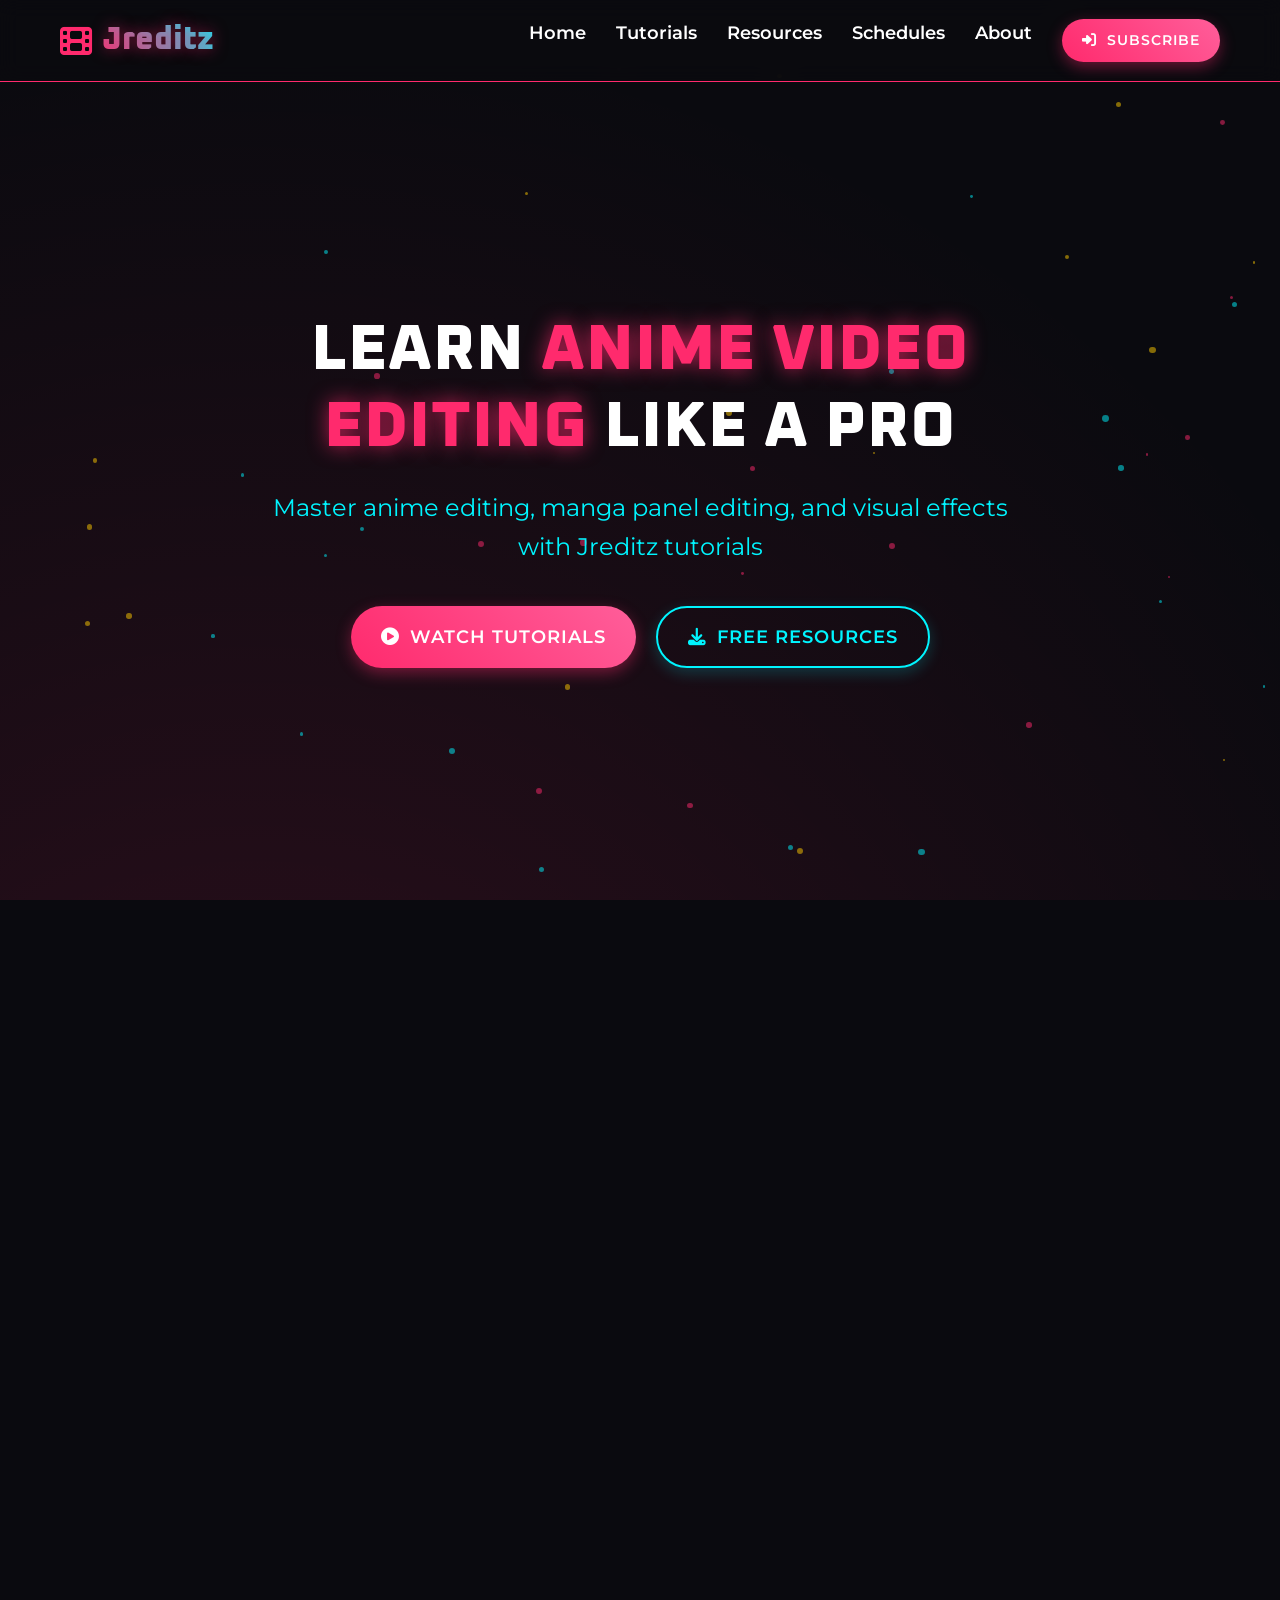
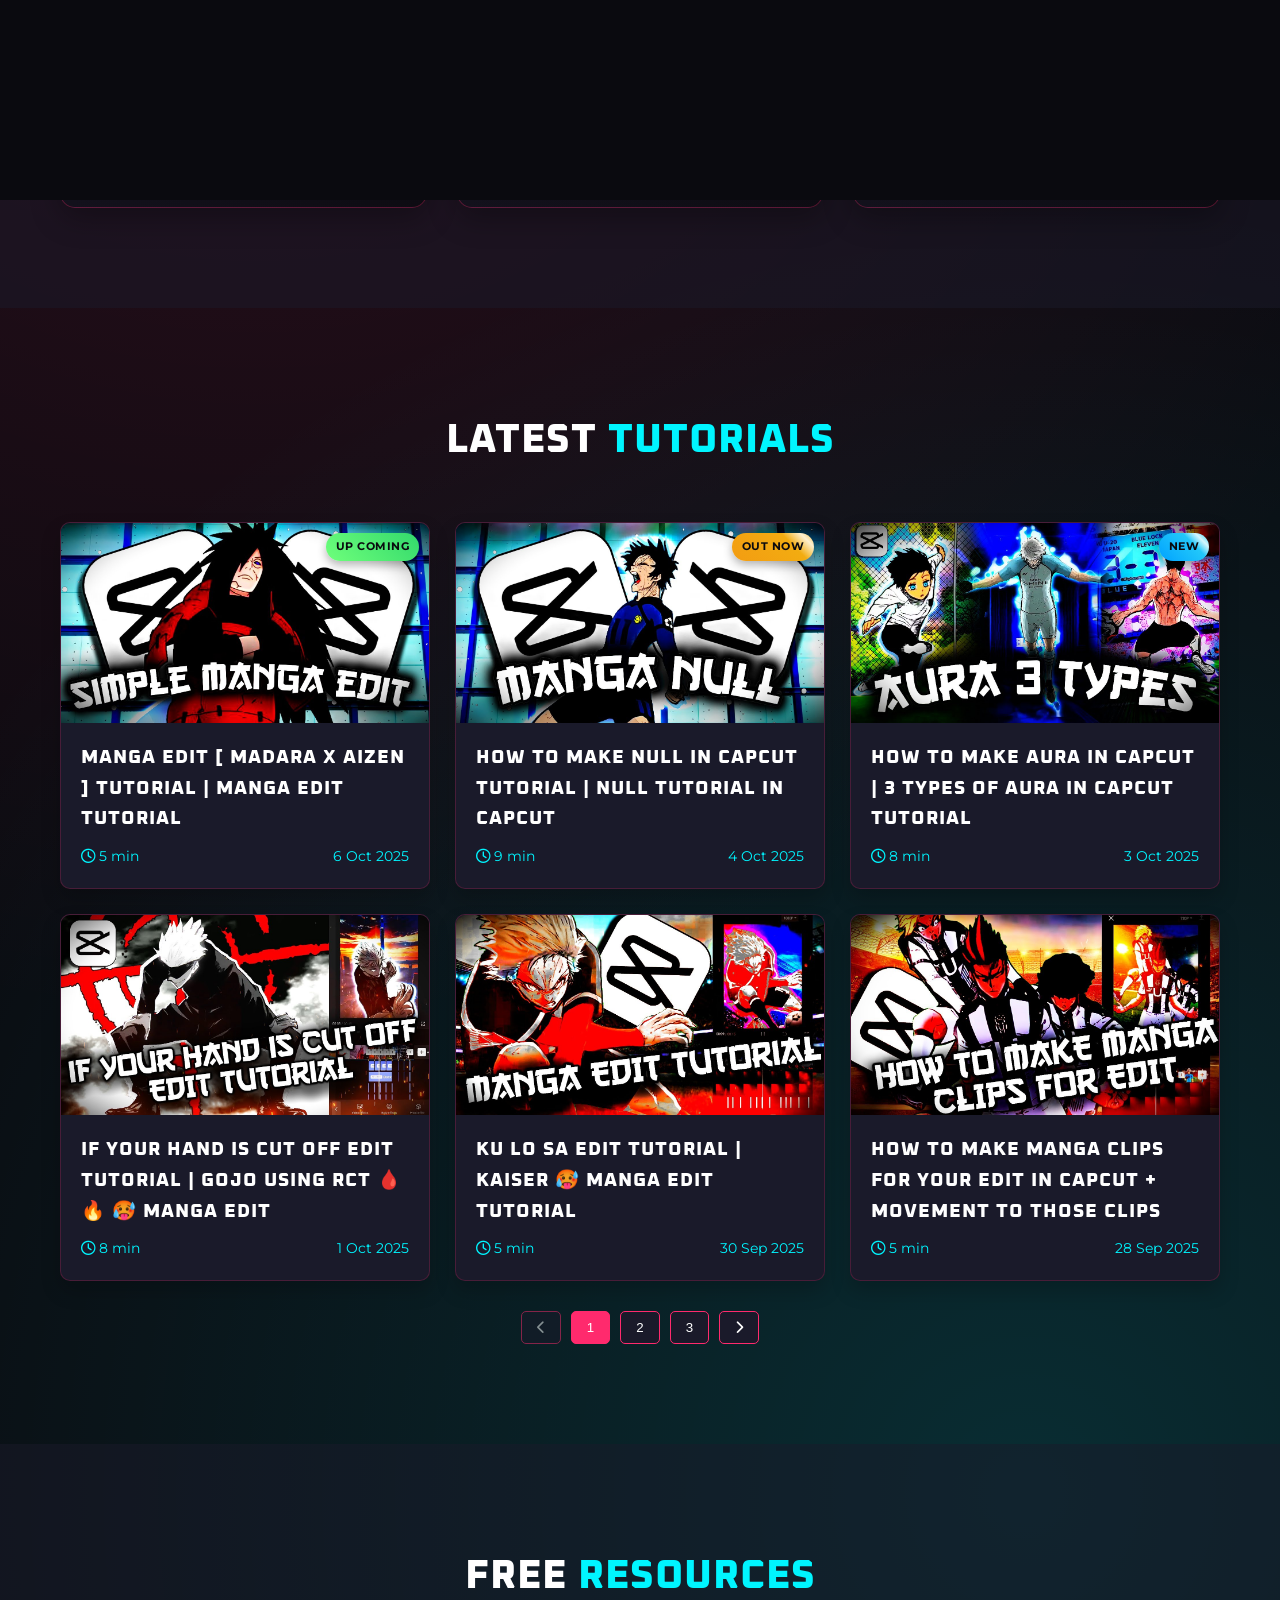
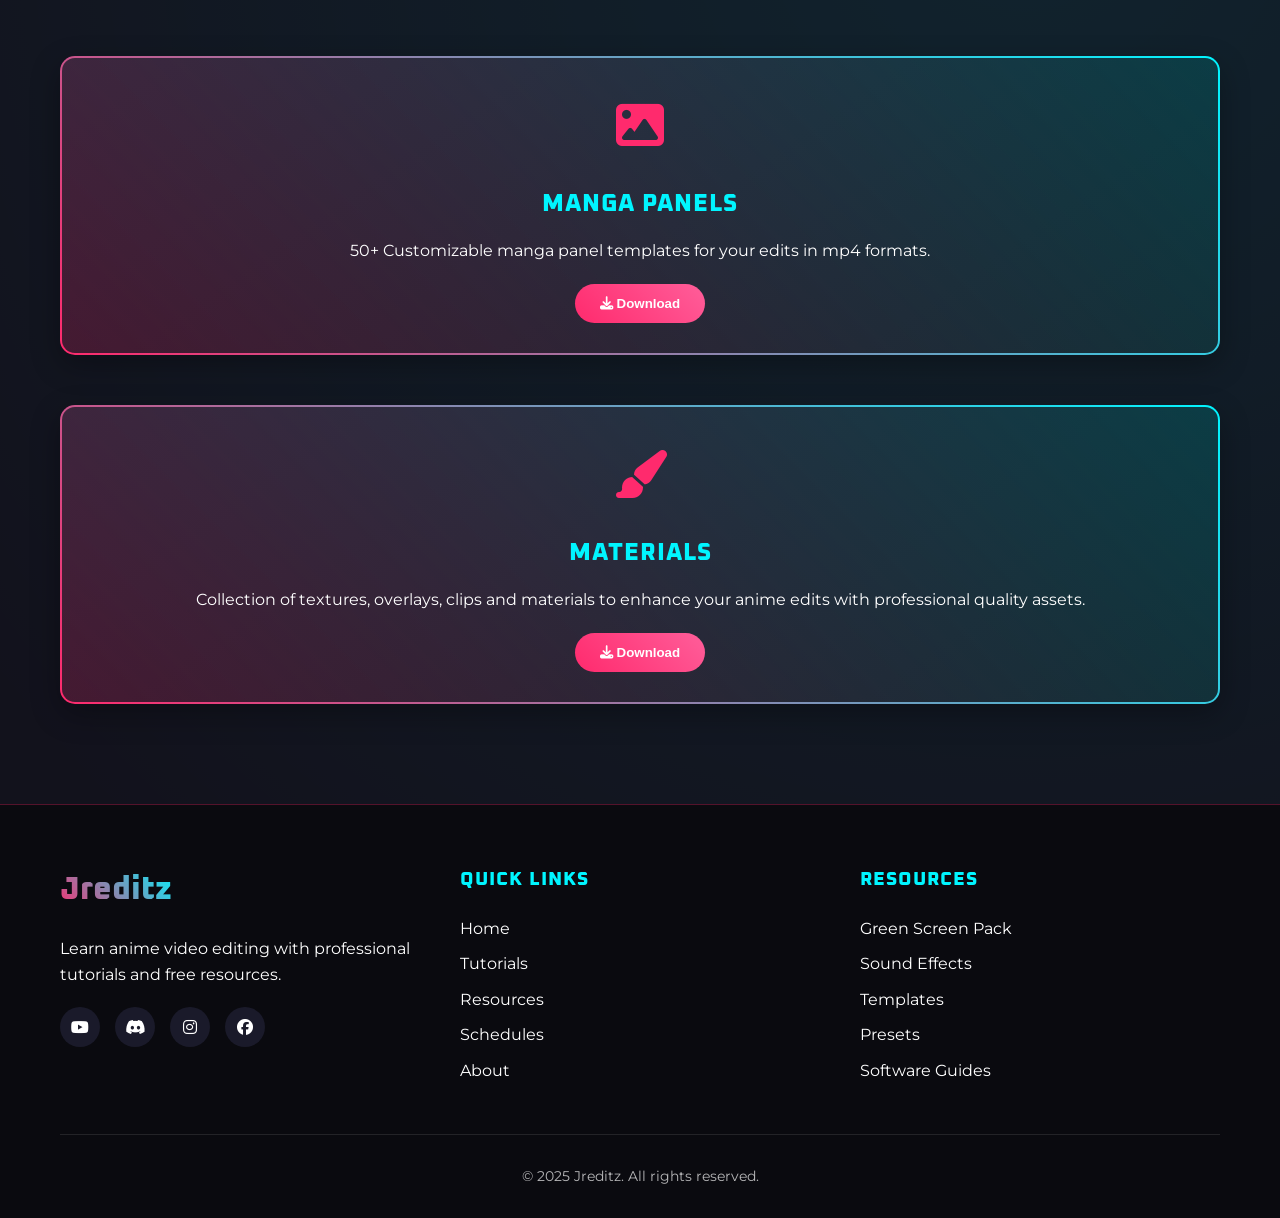
==== index.html @ 6a9b371f "jr" ====
<!DOCTYPE html>
<html lang="en">
<head>
    <meta charset="UTF-8">
    <meta name="viewport" content="width=device-width, initial-scale=1.0">
    <title>Jreditz - Anime Video Editing Tutorials</title>
    <link rel="stylesheet" href="https://cdnjs.cloudflare.com/ajax/libs/font-awesome/6.4.0/css/all.min.css">
    <link href="https://fonts.googleapis.com/css2?family=Montserrat:wght@400;600;800&family=Oxanium:wght@400;600;800&display=swap"rel="stylesheet">
    <link rel="stylesheet" href="style.css">
</head>

<body>

    <!-- Header & Navigation -->
    <header>
        <div class="container header-content">
            <div class="logo">
                <i class="fas fa-film" style="color: var(--primary); font-size: 2rem;"></i>
                <span class="logo-text">Jreditz</span>
            </div>
           <nav class="nav-links">
    <a href="javascript:void(0)" data-scroll="home">Home</a>
    <a href="javascript:void(0)" data-scroll="tutorials">Tutorials</a>
    <a href="javascript:void(0)" data-scroll="resources">Resources</a>
    <a href="javascript:void(0)" data-modal="scheduleModal">Schedules</a>
    <a href="javascript:void(0)" data-modal="aboutModal">About</a>
    <a href="https://www.youtube.com/@jreditz100" class="btn btn-primary"style="padding: 10px 20px; font-size: 0.9rem;"><i class="fas fa-sign-in-alt"></i> Subscribe</a>
</nav>
            <div class="hamburger" id="hamburger">
                <span></span>
                <span></span>
                <span></span>
            </div>
        </div>
    </header>

    <!-- Mobile Navigation -->
    <div class="mobile-nav" id="mobileNav">
        <nav class="mobile-nav-links">
    <a href="javascript:void(0)" data-scroll="home">Home</a>
    <a href="javascript:void(0)" data-scroll="tutorials">Tutorials</a>
    <a href="javascript:void(0)" data-scroll="resources">Resources</a>
    <a href="javascript:void(0)" data-modal="scheduleModal">Schedules</a>
    <a href="javascript:void(0)" data-modal="aboutModal">About</a>
    <a href="https://www.youtube.com/@jreditz100" class="btn btn-primary"style="padding: 10px 20px; font-size: 0.9rem;"><i class="fas fa-sign-in-alt"></i> Subscribe</a>
</nav>
    </div>

    <!-- Overlay -->
    <div class="overlay" id="overlay"></div>

    <!-- Hero Section -->
    <section class="hero" id="home">
        <div class="particles" id="particles"></div>
        <div class="container hero-content">
            <h1 class="hero-title">Learn <span>Anime Video Editing</span> Like A Pro</h1>
            <p class="hero-subtitle">Master anime editing, manga panel editing, and visual effects with Jreditz
                tutorials
            </p>
            <div class="cta-buttons">
                <a href="javascript:void(0)" data-scroll="tutorials" class="btn btn-primary"><i class="fas fa-play-circle"></i> Watch Tutorials</a>
                <a href="javascript:void(0)" data-scroll="resources" class="btn btn-secondary"><i class="fas fa-download"></i> Free Resources</a>
            </div>
        </div>
    </section>

    <!-- countdown -->
 <div class="countdown-container" id="countdownContainer">
    <h3 class="countdown-title">Next Tutorial In:</h3>
    <div class="countdown-timer">
        <div class="countdown-item">
            <div class="countdown-number" id="days">00</div>
            <div class="countdown-label">Dys</div>
        </div>
        <div class="countdown-item">
            <div class="countdown-number" id="hours">00</div>
            <div class="countdown-label">Hrs</div>
        </div>
        <div class="countdown-item">
            <div class="countdown-number" id="minutes">00</div>
            <div class="countdown-label">Mins</div>
        </div>
        <div class="countdown-item">
            <div class="countdown-number" id="seconds">00</div>
            <div class="countdown-label">Secs</div>
        </div>
    </div>
    <div class="upcoming-tutorial">
    </div>
</div>

    <!-- Features Section -->
    <section class="features">
        <div class="container">
            <h2 class="section-title">Why Learn With <span>Jreditz</span></h2>
            <div class="features-grid">
                <div class="feature-card">
                    <div class="feature-icon">
                        <i class="fas fa-magic"></i>
                    </div>
                    <h3 class="feature-title">Advanced Effects</h3>
                    <p>Learn professional visual effects, glitch transitions, and motion graphics techniques.</p>
                </div>
                <div class="feature-card">
                    <div class="feature-icon">
                        <i class="fas fa-download"></i>
                    </div>
                    <h3 class="feature-title">Free Resources</h3>
                    <p>Download green screens, sound effects, and templates to use in your own projects.</p>
                </div>
                <div class="feature-card">
                    <div class="feature-icon">
                        <i class="fas fa-mobile-alt"></i>
                    </div>
                    <h3 class="feature-title">Mobile Editing</h3>
                    <p>Master CapCut mobile editing with techniques designed specifically for phone users.</p>
                </div>

            </div>
        </div>
    </section>

    <!-- Tutorials Section -->
    <section class="tutorials" id="tutorials">
    <div class="container" id="tutorials-container"></div>
    
    <!--  Pagination controls -->
    <div class="pagination-container container">
        <div class="pagination" id="pagination"></div>
    </div>
</section>


    <!-- Resources Section -->
    <section class="resources" id="resources">
        <div class="container">
            <h2 class="section-title">Free <span>Resources</span></h2>
            <div class="resource-card">
                <div class="resource-icon">
                    <i class="fas fa-image"></i>
                </div>
                <h3 class="resource-title">Manga Panels</h3>
                <p>50+ Customizable manga panel templates for your edits in mp4 formats.</p>
                <button class="download-btn">
                    <a href="https://drive.google.com/drive/folders/1aGg3iwnZCXyYT6p95p0PJZwO1VK_xbJC?usp=sharing"
                        style="color: #ffffff; text-decoration:none;"><i class="fas fa-download"></i>
                        Download</a></button>
            </div>

            <div class="resources-grid">
                <div class="resource-card">
                <div class="resource-icon">
                    <i class="fas fa-paint-brush"></i>
                </div>
                <h3 class="resource-title">Materials</h3>
                <p>Collection of textures, overlays, clips and materials to enhance your anime edits with professional quality assets.</p>
                <button class="download-btn">
                    <a href="https://drive.google.com/drive/folders/15kDlWefQxrcXQejo2_I_BcpBGEF-eEN9?usp=drive_link"
                        style="color: #ffffff; text-decoration:none;"><i class="fas fa-download"></i>
                        Download</a></button>
              </div>
            </div>

        </div>
    </section>

    <!-- Schedule Modal -->
    <div class="modal" id="scheduleModal">
        <div class="modal-content">
            <span class="close" data-close="scheduleModal">&times;</span>
            <h2><span id="calendarMonth">October</span> <span>Upload Schedule</span></h2>
            <p>Here's the planned upload calendar for Jr Editz in <span id="calendarMonthText">October</span>.</p>
            <div class="calendar">
            </div>
        </div>
    </div>

    <!-- About Modal -->
    <div class="modal" id="aboutModal">
        <div class="modal-content">
            <span class="close" data-close="aboutModal">&times;</span>
            <h2>About <span>Jreditz</span></h2>
            <p>
                Jreditz is dedicated to teaching anime video editing, manga panel animation,
                and creative VFX for beginners and pros.
                With step-by-step tutorials and free resources, we help editors bring their ideas to life.
            </p>
        </div>
    </div>


    <!-- Footer -->
    <footer>
        <div class="container">
            <div class="footer-content">
                <div class="footer-info">
                    <div class="footer-logo">Jreditz</div>
                    <p>Learn anime video editing with professional tutorials and free resources.</p>
                    <div class="social-links">
                        <a href="https://www.youtube.com/@jreditz100"><i class="fab fa-youtube"></i></a>
                        <a href="https://discord.gg/ZwFtgkkBMc"><i class="fab fa-discord"></i></a>
                        <a href="https://www.instagram.com/yamanjr10/"><i class="fab fa-instagram"></i></a>
                        <a href="https://www.facebook.com/yamanjr10"><i class="fab fa-facebook"></i></a>
                    </div>
                </div>
                <div class="footer-links-container">
                    <h4 class="footer-heading">Quick Links</h4>
                    <ul class="footer-links">
                        <li><a href="javascript:void(0)" data-scroll="home">Home</a></li>
                        <li><a href="javascript:void(0)" data-scroll="tutorials">Tutorials</a></li>
                        <li><a href="javascript:void(0)" data-scroll="resources">Resources</a></li>
                        <li><a href="javascript:void(0)" data-modal="scheduleModal">Schedules</a></li>
                        <li><a href="javascript:void(0)" data-modal="aboutModal">About</a></li>
                    </ul>
                </div>
                <div class="footer-links-container">
                    <h4 class="footer-heading">Resources</h4>
                    <ul class="footer-links">
                        <li><a href="javascript:void(0)" data-scroll="resources">Green Screen Pack</a></li>
                        <li><a href="javascript:void(0)" data-scroll="resources">Sound Effects</a></li>
                        <li><a href="javascript:void(0)" data-scroll="resources">Templates</a></li>
                        <li><a href="javascript:void(0)" data-scroll="resources">Presets</a></li>
                        <li><a href="javascript:void(0)" data-scroll="resources">Software Guides</a></li>
                    </ul>
                </div>
            </div>
            <div class="copyright">
                <p>&copy; 2025 Jreditz. All rights reserved.</p>
            </div>
        </div>
    </footer>

<!-- Page Transition Overlay -->
<div class="page-transition" id="pageTransition"></div>

<!-- Back to Top Button -->
<button id="backToTop"><i class="fas fa-arrow-up"></i></button>

    <script src="index.js"></script>

</body>
</html>
---- style.css ----
:root {
     --primary: #ff2a6d;
     --secondary: #00f5ff;
     --dark: #0a0a0f;
     --light: #ffffff;
     --gray: #1a1a2a;
     --accent: #ffcc00;
 }

 * {
     margin: 0;
     padding: 0;
     box-sizing: border-box;
 }

 body {
     font-family: 'Montserrat', sans-serif;
     background-color: var(--dark);
     color: var(--light);
     line-height: 1.6;
     overflow-x: hidden;
     background-image:
         radial-gradient(circle at 20% 30%, rgba(255, 42, 109, 0.15) 0%, transparent 40%),
         radial-gradient(circle at 80% 70%, rgba(0, 245, 255, 0.15) 0%, transparent 40%);
 }

 h1,
 h2,
 h3,
 h4 {
     font-family: 'Oxanium', cursive;
     font-weight: 800;
     margin-bottom: 1rem;
     text-transform: uppercase;
     letter-spacing: 1px;
 }

 .container {
     width: 100%;
     max-width: 1200px;
     margin: 0 auto;
     padding: 0 20px;
 }

 /* Header & Navigation */
 header {
     background-color: rgba(10, 10, 15, 0.9);
     backdrop-filter: blur(10px);
     position: fixed;
     width: 100%;
     z-index: 1000;
     padding: 15px 0;
     border-bottom: 1px solid var(--primary);
 }

 .header-content {
     display: flex;
     justify-content: space-between;
     align-items: center;
 }

 .logo {
     display: flex;
     align-items: center;
     gap: 10px;
 }

 .logo-text {
     font-family: 'Oxanium', cursive;
     font-size: 2rem;
     font-weight: 800;
     background: linear-gradient(45deg, var(--primary), var(--secondary));
     -webkit-background-clip: text;
     background-clip: text;
     color: transparent;
     text-shadow: 0 0 15px rgba(255, 42, 109, 0.5);
 }

 .nav-links {
     display: flex;
     gap: 30px;
 }

 .nav-links a {
     color: var(--light);
     text-decoration: none;
     font-weight: 600;
     font-size: 1.1rem;
     transition: all 0.3s ease;
     position: relative;
 }

 .nav-links a:hover {
     color: var(--secondary);
 }

 .nav-links a::after {
     content: '';
     position: absolute;
     bottom: -5px;
     left: 0;
     width: 0;
     height: 2px;
     background: var(--primary);
     transition: width 0.3s ease;
 }

 .nav-links a:hover::after {
     width: 100%;
 }

 /* Hero Section */
 .hero {
     min-height: 100vh;
     display: flex;
     align-items: center;
     padding-top: 80px;
     position: relative;
     overflow: hidden;
 }

 .hero-content {
     text-align: center;
     max-width: 800px;
     margin: 0 auto;
     position: relative;
     z-index: 2;
 }

 .hero-title {
     font-size: 4rem;
     margin-bottom: 1.5rem;
     line-height: 1.2;
     animation: fadeInUp 1s ease;
 }

 .hero-title span {
     color: var(--primary);
     text-shadow: 0 0 20px rgba(255, 42, 109, 0.7);
 }

 .hero-subtitle {
     font-size: 1.5rem;
     margin-bottom: 2.5rem;
     color: var(--secondary);
     animation: fadeInUp 1s ease 0.2s forwards;
     opacity: 0;
 }

 .cta-buttons {
     display: flex;
     justify-content: center;
     gap: 20px;
     animation: fadeInUp 1s ease 0.4s forwards;
     opacity: 0;
 }

 .btn {
     padding: 15px 30px;
     border-radius: 50px;
     font-weight: 600;
     text-decoration: none;
     text-transform: uppercase;
     letter-spacing: 1px;
     transition: all 0.3s ease;
     font-size: 1.1rem;
     display: inline-flex;
     align-items: center;
     gap: 10px;
 }

 .btn-primary {
     background: linear-gradient(45deg, var(--primary), #ff5e9a);
     color: white;
     box-shadow: 0 5px 15px rgba(255, 42, 109, 0.4);
 }

 .btn-primary:hover {
     transform: translateY(-3px);
     box-shadow: 0 8px 25px rgba(255, 42, 109, 0.6);
 }

 .btn-secondary {
     background: transparent;
     color: var(--secondary);
     border: 2px solid var(--secondary);
     box-shadow: 0 5px 15px rgba(0, 245, 255, 0.2);
 }

 .btn-secondary:hover {
     transform: translateY(-3px);
     box-shadow: 0 8px 25px rgba(0, 245, 255, 0.4);
     background: rgba(0, 245, 255, 0.1);
 }

 /* Features Section */
 .features {
     padding: 100px 0;
     background-color: rgba(26, 26, 42, 0.5);
 }

 .section-title {
     text-align: center;
     font-size: 2.5rem;
     margin-bottom: 3rem;
 }

 .section-title span {
     color: var(--secondary);
 }

 .features-grid {
     display: grid;
     grid-template-columns: repeat(auto-fit, minmax(300px, 1fr));
     gap: 30px;
 }

 .feature-card {
     background: linear-gradient(145deg, rgba(26, 26, 42, 0.8), rgba(10, 10, 15, 0.8));
     border-radius: 15px;
     padding: 30px;
     text-align: center;
     transition: transform 0.3s ease, box-shadow 0.3s ease;
     border: 1px solid rgba(255, 42, 109, 0.3);
     box-shadow: 0 10px 30px rgba(0, 0, 0, 0.3);
 }

 .feature-card:hover {
     transform: translateY(-10px);
     box-shadow: 0 15px 35px rgba(0, 0, 0, 0.4);
     border-color: var(--primary);
 }

 .feature-icon {
     font-size: 3rem;
     margin-bottom: 20px;
     color: var(--secondary);
     text-shadow: 0 0 15px rgba(0, 245, 255, 0.5);
 }

 .feature-title {
     font-size: 1.5rem;
     margin-bottom: 15px;
     color: var(--primary);
 }

 /* Tutorials Section */
 .tutorials {
     padding: 100px 0;
 }

.video-container {
    display: grid;
    grid-template-columns: repeat(auto-fit, minmax(300px, 1fr));
    gap: 25px;
    margin-top: 50px;
}

/* For mobile devices */
@media (max-width: 768px) {
    .video-container {
        grid-template-columns: 1fr;
    }
}

/* For tablets */
@media (min-width: 769px) and (max-width: 1024px) {
    .video-container {
        grid-template-columns: repeat(2, 1fr);
    }
}

/* For desktops */
@media (min-width: 1025px) {
    .video-container {
        grid-template-columns: repeat(3, 1fr);
    }
}

 .video-card {
     background: var(--gray);
     border-radius: 10px;
     overflow: hidden;
     transition: transform 0.3s ease;
     box-shadow: 0 10px 20px rgba(0, 0, 0, 0.2);
     border: 1px solid rgba(255, 42, 109, 0.2);
 }

 .video-card:hover {
     transform: translateY(-5px);
     border-color: var(--primary);
 }

 .video-thumb {
     position: relative;
     height: 200px;
     overflow: hidden;
 }

 .video-thumb img {
     width: 100%;
     height: 100%;
     object-fit: cover;
     transition: transform 0.5s ease;
 }

 .video-card:hover .video-thumb img {
     transform: scale(1.1);
 }

 .play-btn {
     position: absolute;
     top: 50%;
     left: 50%;
     transform: translate(-50%, -50%);
     width: 60px;
     height: 60px;
     background: rgba(255, 42, 109, 0.8);
     border-radius: 50%;
     display: flex;
     align-items: center;
     justify-content: center;
     color: white;
     font-size: 1.5rem;
     opacity: 0;
     transition: opacity 0.3s ease;
 }

 .video-card:hover .play-btn {
     opacity: 1;
 }

 .video-info {
     padding: 20px;
 }

 .video-title {
     font-size: 1.2rem;
     margin-bottom: 10px;
     color: var(--light);
 }

 .video-meta {
     display: flex;
     justify-content: space-between;
     color: var(--secondary);
     font-size: 0.9rem;
 }

 /* Pagination */
 .pagination-container {
    margin-top: 30px;
    display: flex;
    justify-content: center;
}

.pagination {
    display: flex;
    gap: 10px;
}

.pagination-btn {
    padding: 8px 15px;
    background: var(--gray);
    color: var(--light);
    border: 1px solid var(--primary);
    border-radius: 5px;
    cursor: pointer;
    transition: all 0.3s ease;
}

.pagination-btn:hover {
    background: var(--primary);
    color: white;
}

.pagination-btn.active {
    background: var(--primary);
    color: white;
}

.pagination-btn.disabled {
    opacity: 0.5;
    cursor: not-allowed;
}

.pagination-btn.disabled:hover {
    background: var(--gray);
    color: var(--light);
}

 /* Resources Section */
 .resources {
     padding: 100px 0;
     background-color: rgba(26, 26, 42, 0.5);
 }

 .resources-grid {
     display: grid;
     grid-template-columns: repeat(auto-fit, minmax(300px, 1fr));
     gap: 30px;
     margin-top: 50px;
 }

 .resource-card {
     background: linear-gradient(145deg, rgba(26, 26, 42, 0.8), rgba(10, 10, 15, 0.8));
     border-radius: 15px;
     padding: 30px;
     text-align: center;
     transition: transform 0.3s ease;
     border: 2px solid transparent;
     box-shadow: 0 10px 30px rgba(0, 0, 0, 0.3);
     background-clip: padding-box;
     position: relative;
 }

 .resource-card::before {
     content: '';
     position: absolute;
     top: 0;
     right: 0;
     bottom: 0;
     left: 0;
     z-index: -1;
     margin: -2px;
     border-radius: inherit;
     background: linear-gradient(45deg, var(--primary), var(--secondary));
 }

 .resource-card:hover {
     transform: translateY(-10px);
 }

 .resource-icon {
     font-size: 3rem;
     margin-bottom: 20px;
     color: var(--primary);
 }

 .resource-title {
     font-size: 1.5rem;
     margin-bottom: 15px;
     color: var(--secondary);
 }

 .download-btn {
     margin-top: 20px;
     padding: 12px 25px;
     background: linear-gradient(45deg, var(--primary), #ff5e9a);
     color: white;
     border: none;
     border-radius: 50px;
     font-weight: 600;
     cursor: pointer;
     transition: all 0.3s ease;
     display: inline-flex;
     align-items: center;
     gap: 10px;
 }

 .download-btn:hover {
     transform: translateY(-3px);
     box-shadow: 0 8px 25px rgba(255, 42, 109, 0.6);
 }

 /* Modals */
 .modal {
     display: none;
     /* Hidden by default */
     position: fixed;
     z-index: 2000;
     left: 0;
     top: 0;
     width: 100%;
     height: 100%;
     background: rgba(0, 0, 0, 0.7);
     backdrop-filter: blur(5px);
     display: flex;
     align-items: center;
     justify-content: center;
 }

 .modal-content {
     background: var(--gray);
     padding: 30px;
     border-radius: 15px;
     max-width: 600px;
     width: 90%;
     text-align: center;
     position: relative;
     box-shadow: 0 10px 30px rgba(0, 0, 0, 0.5);
     animation: fadeInUp 0.5s ease;
 }

 .modal-content h2 span {
     color: var(--secondary);
 }

 .modal-content input,
 .modal-content textarea {
     width: 100%;
     padding: 12px;
     margin: 10px 0;
     border: 1px solid var(--primary);
     border-radius: 8px;
     background: rgba(255, 255, 255, 0.05);
     color: var(--light);
     font-size: 1rem;
 }

 .modal-content button {
     margin-top: 15px;
 }

 .close {
     position: absolute;
     top: 15px;
     right: 20px;
     font-size: 1.8rem;
     color: var(--primary);
     cursor: pointer;
     transition: 0.3s;
 }

 .close:hover {
     color: var(--secondary);
 }

 /* Schedule Calendar */
.calendar {
    margin-top: 25px;
    overflow-x: auto;
    border-radius: 15px;
    box-shadow: 0 10px 30px rgba(0, 0, 0, 0.4);
    background: rgba(26, 26, 42, 0.95);
    padding: 15px;
    position: relative;
    scrollbar-width: thin;
    -ms-overflow-style: -ms-autohiding-scrollbar;
}

.calendar::before {
    position: absolute;
    top: 0;
    left: 0;
    right: 0;
    height: 5px;
    background: linear-gradient(90deg, var(--primary), var(--secondary));
    border-radius: 15px 15px 0 0;
}

.calendar h3 {
    text-align: center;
    margin-bottom: 20px;
    font-size: 1.5rem;
    color: var(--secondary);
    text-shadow: 0 0 10px rgba(0, 245, 255, 0.3);
    position: relative;
    padding-bottom: 10px;
}

.calendar h3::after {
    content: '';
    position: absolute;
    bottom: 0;
    left: 25%;
    width: 50%;
    height: 2px;
    background: linear-gradient(90deg, transparent, var(--primary), transparent);
}

.calendar table {
    width: 100%;
    border-collapse: separate;
    border-spacing: 5px;
    text-align: center;
    margin-bottom: 5px;
}

.calendar th {
    padding: 15px 10px;
    background: linear-gradient(45deg, var(--primary), var(--secondary));
    color: white;
    font-weight: 700;
    text-transform: uppercase;
    font-size: 0.9rem;
    border-radius: 8px;
    position: relative;
    overflow: hidden;
}

.calendar th::after {
    content: '';
    position: absolute;
    top: 0;
    left: -100%;
    width: 100%;
    height: 100%;
    background: linear-gradient(90deg, transparent, rgba(255, 255, 255, 0.2), transparent);
    transition: left 0.5s ease;
}

.calendar th:hover::after {
    left: 100%;
}

.calendar td {
    padding: 15px 8px;
    border-radius: 10px;
    background: rgba(10, 10, 15, 0.6);
    color: var(--light);
    min-width: 40px;
    height: 80px;
    vertical-align: top;
    font-size: 1rem;
    transition: all 0.3s ease;
    position: relative;
    border: 1px solid rgba(255, 255, 255, 0.05);
    cursor: pointer;
}

.calendar td:hover {
    background: rgba(255, 42, 109, 0.15);
    transform: translateY(-3px);
    box-shadow: 0 5px 15px rgba(255, 42, 109, 0.2);
}

.calendar td .day-number {
    display: block;
    font-weight: 600;
    margin-bottom: 5px;
    font-size: 1.1rem;
}

.calendar .event {
    display: block;
    margin-top: 6px;
    font-size: 0.75rem;
    padding: 4px 6px;
    border-radius: 5px;
    font-weight: 600;
    box-shadow: 0 2px 6px rgba(0, 0, 0, 0.3);
    text-transform: uppercase;
    letter-spacing: 0.5px;
}

.calendar .upload {
    background: var(--secondary);
    color: var(--dark);
}

.calendar .break {
    background: var(--primary);
    color: white;
    opacity: 0.9;
}

.calendar .uploaded {
    background: #4caf50;
    color: white;
}

.calendar td.today {
    background: rgba(255, 255, 0, 0.639);
    border: 2px solid yellow;
    box-shadow: 0 0 15px rgb(225, 255, 0, 0.639);
}

.calendar td.today .day-number {
    color: white;
    font-weight: 800;
    text-shadow: 0 0 5px rgb(225, 255, 0, 0.639);
}

.calendar td.empty {
    background: transparent;
    border: none;
    cursor: default;
}

.calendar td.empty:hover {
    background: transparent;
    transform: none;
    box-shadow: none;
}

/* Responsive calendar */
@media (max-width: 768px) {
    .calendar {
        padding: 10px;
    }
    
    .calendar td {
        height: 60px;
        padding: 10px 5px;
        font-size: 0.9rem;
    }
    
    .calendar td .day-number {
        font-size: 1rem;
    }
    
    .calendar .event {
        font-size: 0.65rem;
        padding: 3px 4px;
    }
    
    .calendar th {
        padding: 10px 5px;
        font-size: 0.8rem;
    }
}

@media (max-width: 480px) {
    .calendar td {
        height: 50px;
        padding: 8px 3px;
        font-size: 0.8rem;
    }
    
    .calendar td .day-number {
        font-size: 0.9rem;
    }
    
    .calendar .event {
        font-size: 0.6rem;
        padding: 2px 3px;
    }
    
    .calendar-nav button {
        padding: 6px 12px;
        font-size: 0.9rem;
    }
    
    .calendar h3 {
        font-size: 1.2rem;
    }
}

.calendar::-webkit-scrollbar {
    height: 8px;
    width: 8px;
}

.calendar::-webkit-scrollbar-track {
    background: rgba(26, 26, 42, 0.5);
    border-radius: 4px;
    margin: 5px;
}

.calendar::-webkit-scrollbar-thumb {
    background: linear-gradient(45deg, var(--primary), var(--secondary));
    border-radius: 4px;
}

.calendar::-webkit-scrollbar-thumb:hover {
    background: linear-gradient(45deg, #ff5e9a, #00d9ff);
}

/* Firefox support for calendar scrollbar */
.calendar {
    scrollbar-width: thin;
    scrollbar-color: var(--primary) rgba(26, 26, 42, 0.5);
}

 /* Footer */
 footer {
     background-color: var(--dark);
     padding: 60px 0 30px;
     border-top: 1px solid rgba(255, 42, 109, 0.3);
 }

 .footer-content {
     display: grid;
     grid-template-columns: repeat(auto-fit, minmax(250px, 1fr));
     gap: 40px;
     margin-bottom: 40px;
 }

 .footer-logo {
     font-family: 'Oxanium', cursive;
     font-size: 2rem;
     font-weight: 800;
     background: linear-gradient(45deg, var(--primary), var(--secondary));
     -webkit-background-clip: text;
     background-clip: text;
     color: transparent;
     margin-bottom: 20px;
     display: inline-block;
 }

 .social-links {
     display: flex;
     gap: 15px;
     margin-top: 20px;
 }

 .social-links a {
     display: flex;
     align-items: center;
     justify-content: center;
     width: 40px;
     height: 40px;
     border-radius: 50%;
     background: var(--gray);
     color: var(--light);
     transition: all 0.3s ease;
     text-decoration: none;
 }

 .social-links a:hover {
     background: var(--primary);
     transform: translateY(-3px);
 }

 .footer-heading {
     font-size: 1.2rem;
     margin-bottom: 20px;
     color: var(--secondary);
 }

 .footer-links {
     list-style: none;
 }

 .footer-links li {
     margin-bottom: 10px;
 }

 .footer-links a {
     color: var(--light);
     text-decoration: none;
     transition: color 0.3s ease;
 }

 .footer-links a:hover {
     color: var(--primary);
 }

 .copyright {
     text-align: center;
     padding-top: 30px;
     border-top: 1px solid rgba(255, 255, 255, 0.1);
     color: rgba(255, 255, 255, 0.7);
     font-size: 0.9rem;
 }

 /* Animations */
 @keyframes fadeInUp {
     from {
         opacity: 0;
         transform: translateY(20px);
     }

     to {
         opacity: 1;
         transform: translateY(0);
     }
 }

 @keyframes pulse {
     0% {
         transform: scale(1);
         box-shadow: 0 0 0 0 rgba(255, 42, 109, 0.7);
     }

     70% {
         transform: scale(1.05);
         box-shadow: 0 0 0 10px rgba(255, 42, 109, 0);
     }

     100% {
         transform: scale(1);
         box-shadow: 0 0 0 0 rgba(255, 42, 109, 0);
     }
 }

 /* Particles */
 .particles {
     position: absolute;
     top: 0;
     left: 0;
     width: 100%;
     height: 100%;
     z-index: 1;
 }

 .particle {
     position: absolute;
     border-radius: 50%;
     background: var(--secondary);
     opacity: 0.5;
     animation: float 20s infinite linear;
 }

 @keyframes float {
     from {
         transform: translateY(0) rotate(0deg);
     }

     to {
         transform: translateY(-1000px) rotate(720deg);
     }
 }

 /* Responsive Design */
 @media (max-width: 768px) {
     .hero-title {
         font-size: 2.5rem;
     }

     .hero-subtitle {
         font-size: 1.2rem;
     }

     .cta-buttons {
         flex-direction: column;
         align-items: center;
     }

     .nav-links {
         display: none;
     }

     .mobile-menu-btn {
         display: block;
     }
 }

 /* Custom Scrollbar */
::-webkit-scrollbar {
    width: 12px;
}

::-webkit-scrollbar-track {
    background: var(--dark);
    border-radius: 10px;
}

::-webkit-scrollbar-thumb {
    background: linear-gradient(45deg, var(--primary), var(--secondary));
    border-radius: 10px;
    border: 3px solid var(--dark);
}

::-webkit-scrollbar-thumb:hover {
    background: linear-gradient(45deg, #ff5e9a, #00d9ff);
}

/* Firefox support for site scrollbar */
* {
    scrollbar-width: thin;
    scrollbar-color: var(--primary) var(--dark);
}
 ::-webkit-scrollbar-thumb:hover {
     background: linear-gradient(45deg, #ff5e9a, #00d9ff);
 }

 /* Firefox support */
 * {
    scrollbar-width: thin;
    scrollbar-color: var(--primary) var(--dark);
}

 /* Back to Top Button */
 #backToTop {
     position: fixed;
     bottom: 30px;
     right: 30px;
     background: var(--primary);
     color: white;
     border: none;
     padding: 12px 16px;
     border-radius: 50%;
     cursor: pointer;
     font-size: 1.2rem;
     display: none;
     transition: all 0.3s ease;
     box-shadow: 0 5px 15px rgba(0, 0, 0, 0.3);
 }

 #backToTop:hover {
     background: var(--secondary);
 }


 /* Hamburger Menu */
 .hamburger {
     display: none;
     flex-direction: column;
     justify-content: space-between;
     width: 30px;
     height: 21px;
     cursor: pointer;
     z-index: 1001;
 }

 .hamburger span {
     display: block;
     height: 3px;
     width: 100%;
     background: var(--light);
     border-radius: 3px;
     transition: all 0.3s ease;
     transform-origin: center;
 }

 .hamburger.active span:nth-child(1) {
     transform: translateY(9px) rotate(45deg);
     background: var(--primary);
 }

 .hamburger.active span:nth-child(2) {
     opacity: 0;
 }

 .hamburger.active span:nth-child(3) {
     transform: translateY(-9px) rotate(-45deg);
     background: var(--primary);
 }

 /* Mobile Navigation */
 .mobile-nav {
     position: fixed;
     top: 0;
     right: -100%;
     width: 80%;
     max-width: 400px;
     height: 100vh;
     background: rgba(26, 26, 42, 0.98);
     backdrop-filter: blur(10px);
     z-index: 999;
     padding: 80px 30px 30px;
     transition: right 0.4s ease;
     box-shadow: -5px 0 25px rgba(0, 0, 0, 0.5);
     overflow-y: auto;
 }

 .mobile-nav.active {
     right: 0;
 }

 .mobile-nav-links {
     display: flex;
     flex-direction: column;
     gap: 20px;
 }

 .mobile-nav-links a {
     color: var(--light);
     text-decoration: none;
     font-size: 1.2rem;
     font-weight: 600;
     padding: 15px;
     border-radius: 8px;
     transition: all 0.3s ease;
     display: flex;
     align-items: center;
     gap: 15px;
     border-left: 3px solid transparent;
 }

 .mobile-nav-links a:hover {
     background: rgba(255, 42, 109, 0.1);
     border-left: 3px solid var(--primary);
     color: var(--secondary);
     transform: translateX(5px);
 }

 .mobile-nav-links a i {
     width: 25px;
     text-align: center;
     font-size: 1.3rem;
 }

 .overlay {
     position: fixed;
     top: 0;
     left: 0;
     width: 100%;
     height: 100%;
     background: rgba(0, 0, 0, 0.7);
     backdrop-filter: blur(5px);
     z-index: 998;
     opacity: 0;
     visibility: hidden;
     transition: all 0.3s ease;
 }

 .overlay.active {
     opacity: 1;
     visibility: visible;
 }

 @media (max-width: 968px) {
     .nav-links {
         display: none;
     }

     .hamburger {
         display: flex;
     }

     .mobile-nav {
         display: block;
     }
 }

 /* Video Badges */
.video-badge {
    position: absolute;
    top: 10px;
    right: 10px;
    padding: 5px 10px;
    border-radius: 20px;
    font-size: 0.7rem;
    font-weight: 700;
    text-transform: uppercase;
    letter-spacing: 0.5px;
    z-index: 3;
    box-shadow: 0 4px 10px rgba(0, 0, 0, 0.3);
    animation: pulse 2s infinite;
}

/* Specific badge styles with unique animations */
.video-badge.trending {
    background: linear-gradient(45deg, #ff2a6d, #ff5e9a);
    color: white;
    animation: pulse 1.5s infinite, glowTrending 3s infinite;
}

.video-badge.popular {
    background: linear-gradient(45deg, #9b59b6, #8e44ad);
    color: white;
    animation: pulse 2s infinite, glowPopular 4s infinite;
}

.video-badge.new {
    background: linear-gradient(45deg, #00a2ff, #55fff1);
    color: var(--dark);
    animation: shine 3s infinite, glowNew 2.5s infinite;
}

.video-badge.up-coming {
    background: linear-gradient(45deg, #6fff7b, #32d96c);
    color: var(--dark);
    animation: pulse 1.8s infinite, glowUpcoming 3.5s infinite;
}

.video-badge.hot {
    background: linear-gradient(45deg, #e74c3c, #c0392b);
    color: white;
    animation: pulse 1.2s infinite, glowHot 2s infinite;
}

.video-badge.out-now {
    background: linear-gradient(45deg, #f39c12, #f1c40f);
    color: var(--dark);
    animation: shine 2.5s infinite, glowOutNow 3s infinite;
}

/* Hover effects */
.video-card:hover .video-badge {
    animation-play-state: paused;
}

.video-card:hover .video-badge.trending {
    transform: scale(1.1);
    box-shadow: 0 0 20px rgba(255, 42, 109, 0.8);
}

.video-card:hover .video-badge.popular {
    transform: scale(1.1);
    box-shadow: 0 0 20px rgba(155, 89, 182, 0.8);
}

.video-card:hover .video-badge.new {
    transform: scale(1.1);
    box-shadow: 0 0 20px rgba(0, 162, 255, 0.8);
}

.video-card:hover .video-badge.up-coming {
    transform: scale(1.1);
    box-shadow: 0 0 20px rgba(111, 255, 123, 0.8);
}

.video-card:hover .video-badge.hot {
    transform: scale(1.1);
    box-shadow: 0 0 20px rgba(231, 76, 60, 0.8);
}

.video-card:hover .video-badge.out-now {
    transform: scale(1.1);
    box-shadow: 0 0 20px rgba(243, 156, 18, 0.8);
}

/* Animation keyframes */
@keyframes pulse {
    0% {
        transform: scale(1);
    }
    50% {
        transform: scale(1.05);
    }
    100% {
        transform: scale(1);
    }
}

@keyframes shine {
    0% {
        background-position: -100% 0;
    }
    100% {
        background-position: 200% 0;
    }
}

@keyframes glowTrending {
    0%, 100% {
        box-shadow: 0 0 5px rgba(255, 42, 109, 0.6);
    }
    50% {
        box-shadow: 0 0 15px rgba(255, 42, 109, 0.9), 0 0 20px rgba(255, 42, 109, 0.6);
    }
}

@keyframes glowPopular {
    0%, 100% {
        box-shadow: 0 0 5px rgba(155, 89, 182, 0.6);
    }
    50% {
        box-shadow: 0 0 15px rgba(155, 89, 182, 0.9), 0 0 20px rgba(155, 89, 182, 0.6);
    }
}

@keyframes glowNew {
    0%, 100% {
        box-shadow: 0 0 5px rgba(0, 162, 255, 0.6);
    }
    50% {
        box-shadow: 0 0 15px rgba(0, 162, 255, 0.9), 0 0 20px rgba(0, 162, 255, 0.6);
    }
}

@keyframes glowUpcoming {
    0%, 100% {
        box-shadow: 0 0 5px rgba(111, 255, 123, 0.6);
    }
    50% {
        box-shadow: 0 0 15px rgba(111, 255, 123, 0.9), 0 0 20px rgba(111, 255, 123, 0.6);
    }
}

@keyframes glowHot {
    0%, 100% {
        box-shadow: 0 0 5px rgba(231, 76, 60, 0.6);
    }
    50% {
        box-shadow: 0 0 15px rgba(231, 76, 60, 0.9), 0 0 20px rgba(231, 76, 60, 0.6);
    }
}

@keyframes glowOutNow {
    0%, 100% {
        box-shadow: 0 0 5px rgba(243, 156, 18, 0.6);
    }
    50% {
        box-shadow: 0 0 15px rgba(243, 156, 18, 0.9), 0 0 20px rgba(243, 156, 18, 0.6);
    }
}

/* Shine effect for specific badges */
.video-badge.new,
.video-badge.out-now {
    background-size: 200% auto;
    background-image: linear-gradient(
        45deg,
        rgba(255, 255, 255, 0) 0%,
        rgba(255, 255, 255, 0) 40%,
        rgba(255, 255, 255, 0.8) 50%,
        rgba(255, 255, 255, 0) 60%,
        rgba(255, 255, 255, 0) 100%
    ), var(--badge-gradient);
}

/* Add these gradient variables for the shine effect */
.video-badge.new {
    --badge-gradient: linear-gradient(45deg, #00a2ff, #55fff1);
}

.video-badge.out-now {
    --badge-gradient: linear-gradient(45deg, #f39c12, #f1c40f);
}
 
/* Badge ripple effect */
.badge-ripple {
    position: absolute;
    top: 50%;
    left: 50%;
    width: 0;
    height: 0;
    border-radius: 50%;
    background: rgba(255, 255, 255, 0.4);
    transform: translate(-50%, -50%);
    animation: ripple 0.6s ease-out;
}

@keyframes ripple {
    0% {
        width: 0;
        height: 0;
        opacity: 1;
    }
    100% {
        width: 100px;
        height: 100px;
        opacity: 0;
    }
}

/* Ensure badges have relative positioning for ripple effect */
.video-badge {
    position: absolute;
    overflow: hidden;
}

/* Page Transitions */
.page-transition {
    position: fixed;
    top: 0;
    left: 0;
    width: 100%;
    height: 100%;
    background: var(--dark);
    z-index: 9999;
    transform: translateY(100%);
    transition: transform 0.8s cubic-bezier(0.77, 0, 0.18, 1);
}

.page-transition.active {
    transform: translateY(0);
}

/* Countdown Timer */
.countdown-container {
    background: linear-gradient(145deg, rgba(26, 26, 42, 0.9), rgba(10, 10, 15, 0.9));
    padding: 30px;
    border-radius: 15px;
    border: 2px solid var(--secondary);
    margin: 30px auto;
    max-width: 500px;
    text-align: center;
}

.countdown-title {
    color: var(--secondary);
    margin-bottom: 20px;
    font-size: 1.3rem;
}

.countdown-timer {
    display: flex;
    justify-content: center;
    gap: 15px;
    flex-wrap: wrap;
}

.countdown-item {
    text-align: center;
    min-width: 70px;
}

.countdown-number {
    font-size: 2.5rem;
    font-weight: 800;
    color: var(--primary);
    font-family: 'Oxanium', cursive;
    text-shadow: 0 0 10px rgba(255, 42, 109, 0.5);
}

.countdown-label {
    font-size: 0.8rem;
    color: var(--light);
    text-transform: uppercase;
    letter-spacing: 1px;
}

.upcoming-tutorial {
    background: rgba(10, 10, 15, 0.9);
    border: 2px solid var(--primary);
    border-radius: 25px;
    padding: 15px 30px;
    margin: 30px auto;
    max-width: 800px;
    text-align: center;
    position: relative;
    overflow: hidden;
    box-shadow: 0 10px 30px rgba(255, 42, 109, 0.1);
    cursor: pointer;
}

.upcoming-tutorial::before {
    content: 'UPCOMING';
    position: absolute;
    top: -2px;
    left: 50%;
    transform: translateX(-50%);
    background: var(--primary);
    color: white;
    padding: 2px 20px;
    border-radius: 0 0 10px 10px;
    font-size: 0.7rem;
    font-weight: 800;
    text-transform: uppercase;
    letter-spacing: 1px;
}

.upcoming-tutorial strong {
    color: var(--secondary);
    font-weight: 700;
    margin-right: 8px;
    text-shadow: 0 0 15px rgba(0, 245, 255, 0.5);
}

.upcoming-tutorial:hover {
    animation: pulseUpcoming 2s infinite;
}

@keyframes pulseUpcoming {
    0%, 100% {
        box-shadow: 0 10px 30px rgba(255, 42, 109, 0.1);
        border-color: var(--primary);
    }
    50% {
        box-shadow: 0 10px 40px rgba(255, 42, 109, 0.3);
        border-color: var(--secondary);
    }
}

/* Smooth section transitions */
section {
    opacity: 0;
    transform: translateY(50px);
    transition: all 0.8s cubic-bezier(0.25, 0.46, 0.45, 0.94);
}

section.visible {
    opacity: 1;
    transform: translateY(0);
}
/* Responsive Design */
@media (max-width: 768px) {
    .upcoming-tutorial {
        margin: 20px 15px;
        padding: 15px 20px;
        font-size: 0.95rem;
    }
    
    .upcoming-tutorial strong {
        display: block;
        margin-bottom: 5px;
        margin-right: 0;
    }
}

@media (max-width: 480px) {
    .upcoming-tutorial {
        padding: 12px 15px;
        font-size: 0.9rem;
    }
    
    .upcoming-tutorial::after {
        display: none; /* Hide icon on very small screens */
    }
}
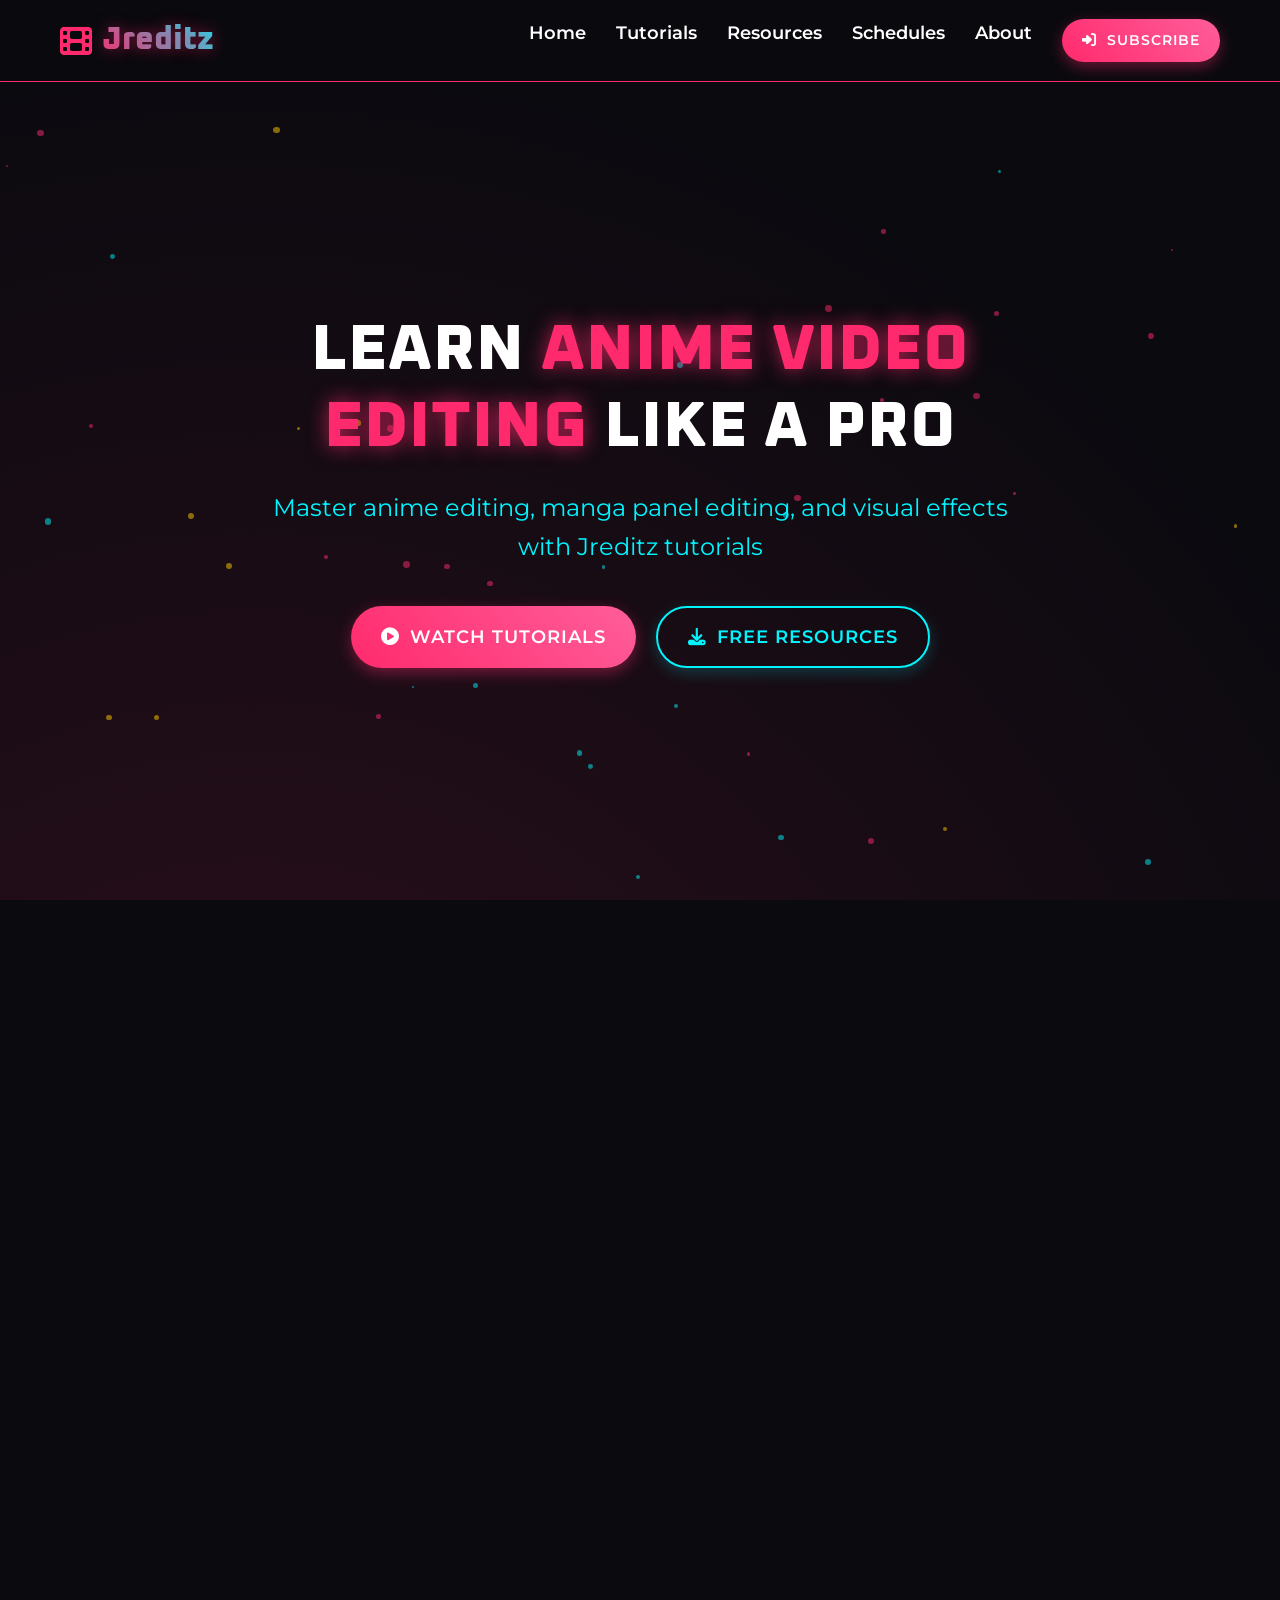
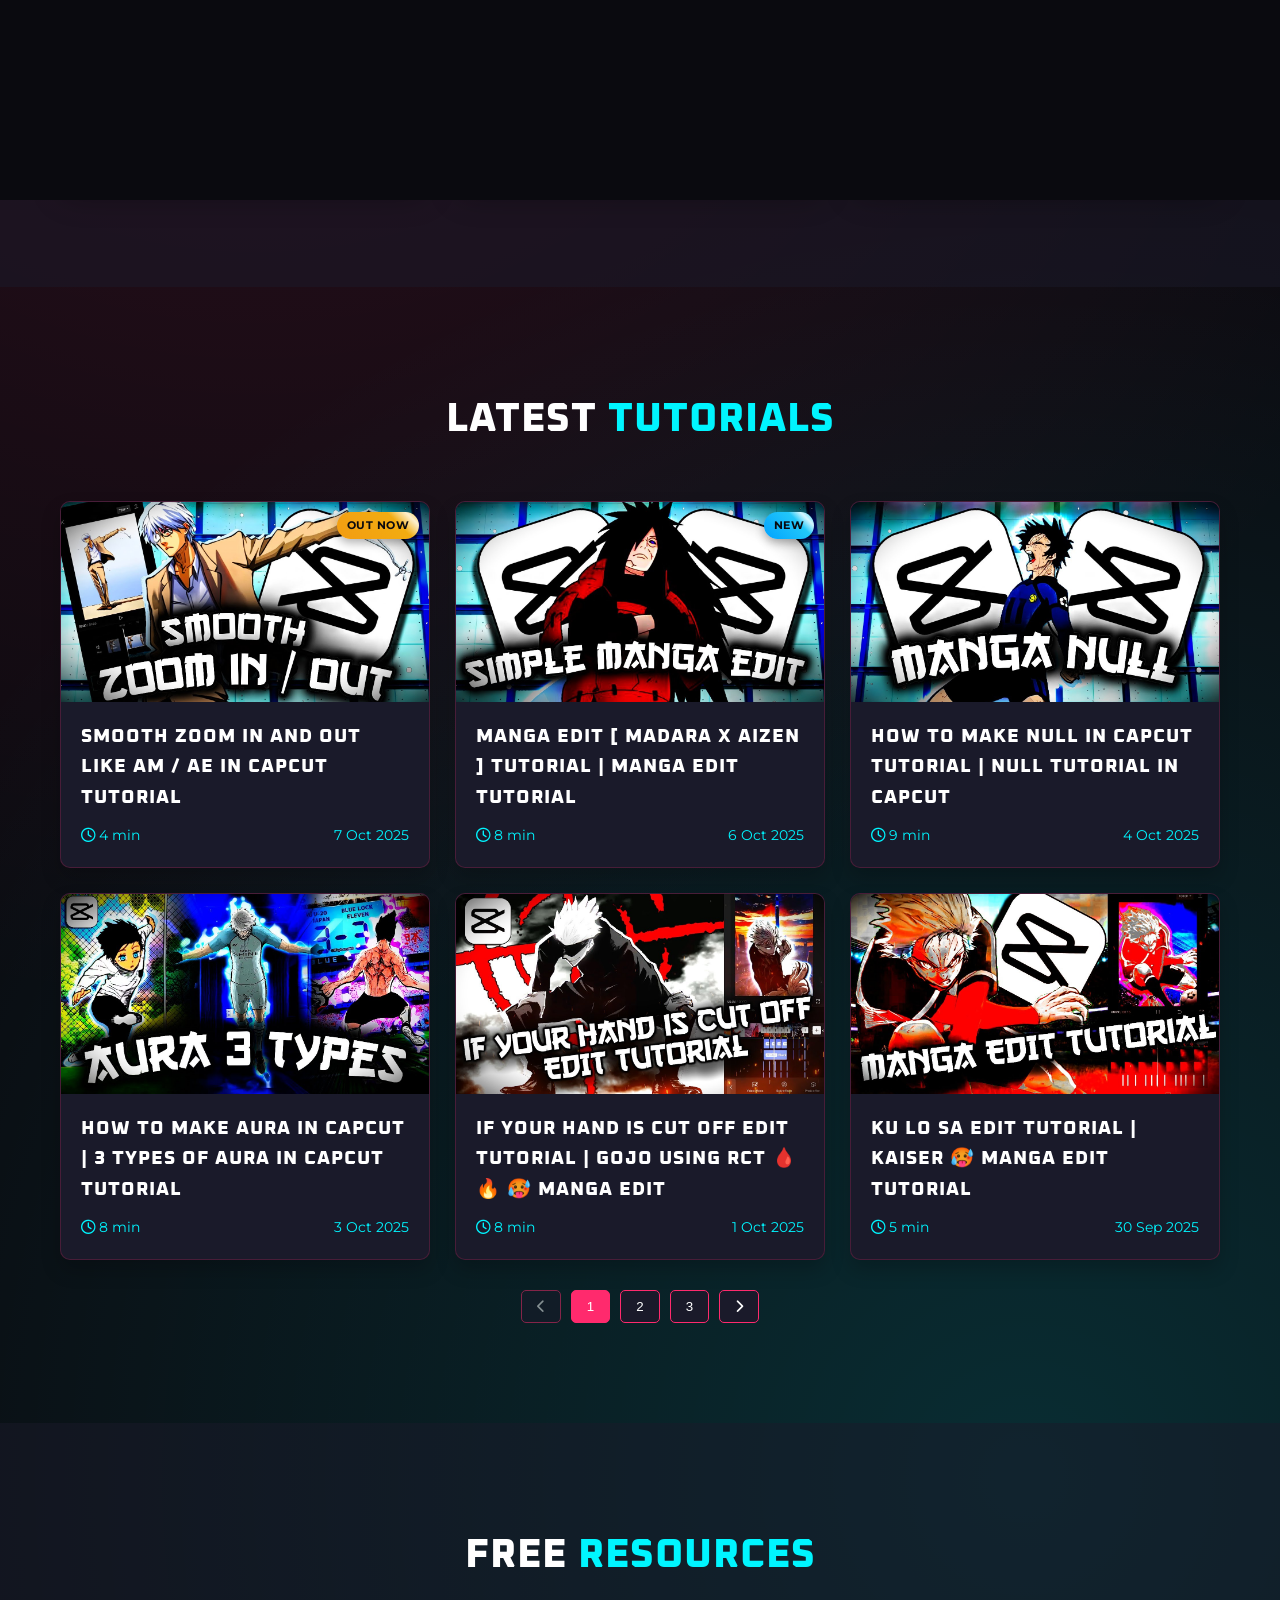
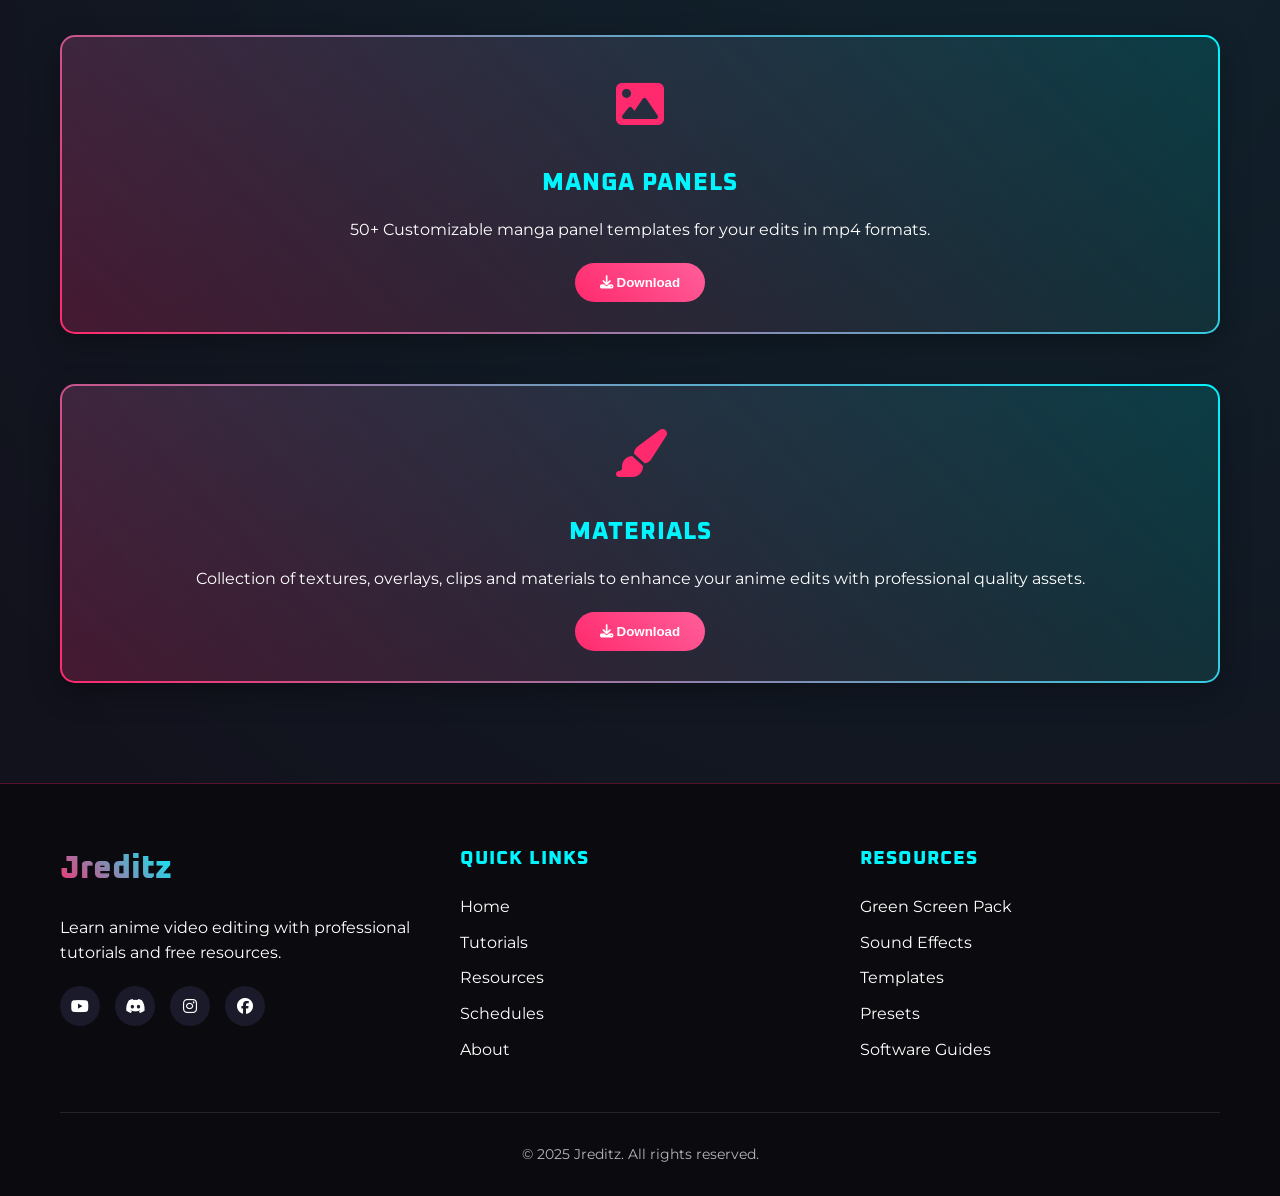
==== commit 291db11e: "jr" ====
--- a/index.html
+++ b/index.html
@@ -198,7 +198,7 @@
                     <p>Learn anime video editing with professional tutorials and free resources.</p>
                     <div class="social-links">
                         <a href="https://www.youtube.com/@jreditz100"><i class="fab fa-youtube"></i></a>
-                        <a href="https://discord.gg/ZwFtgkkBMc"><i class="fab fa-discord"></i></a>
+                        <a href="https://discord.com/invite/AEGBkaRjDx"><i class="fab fa-discord"></i></a>
                         <a href="https://www.instagram.com/yamanjr10/"><i class="fab fa-instagram"></i></a>
                         <a href="https://www.facebook.com/yamanjr10"><i class="fab fa-facebook"></i></a>
                     </div>
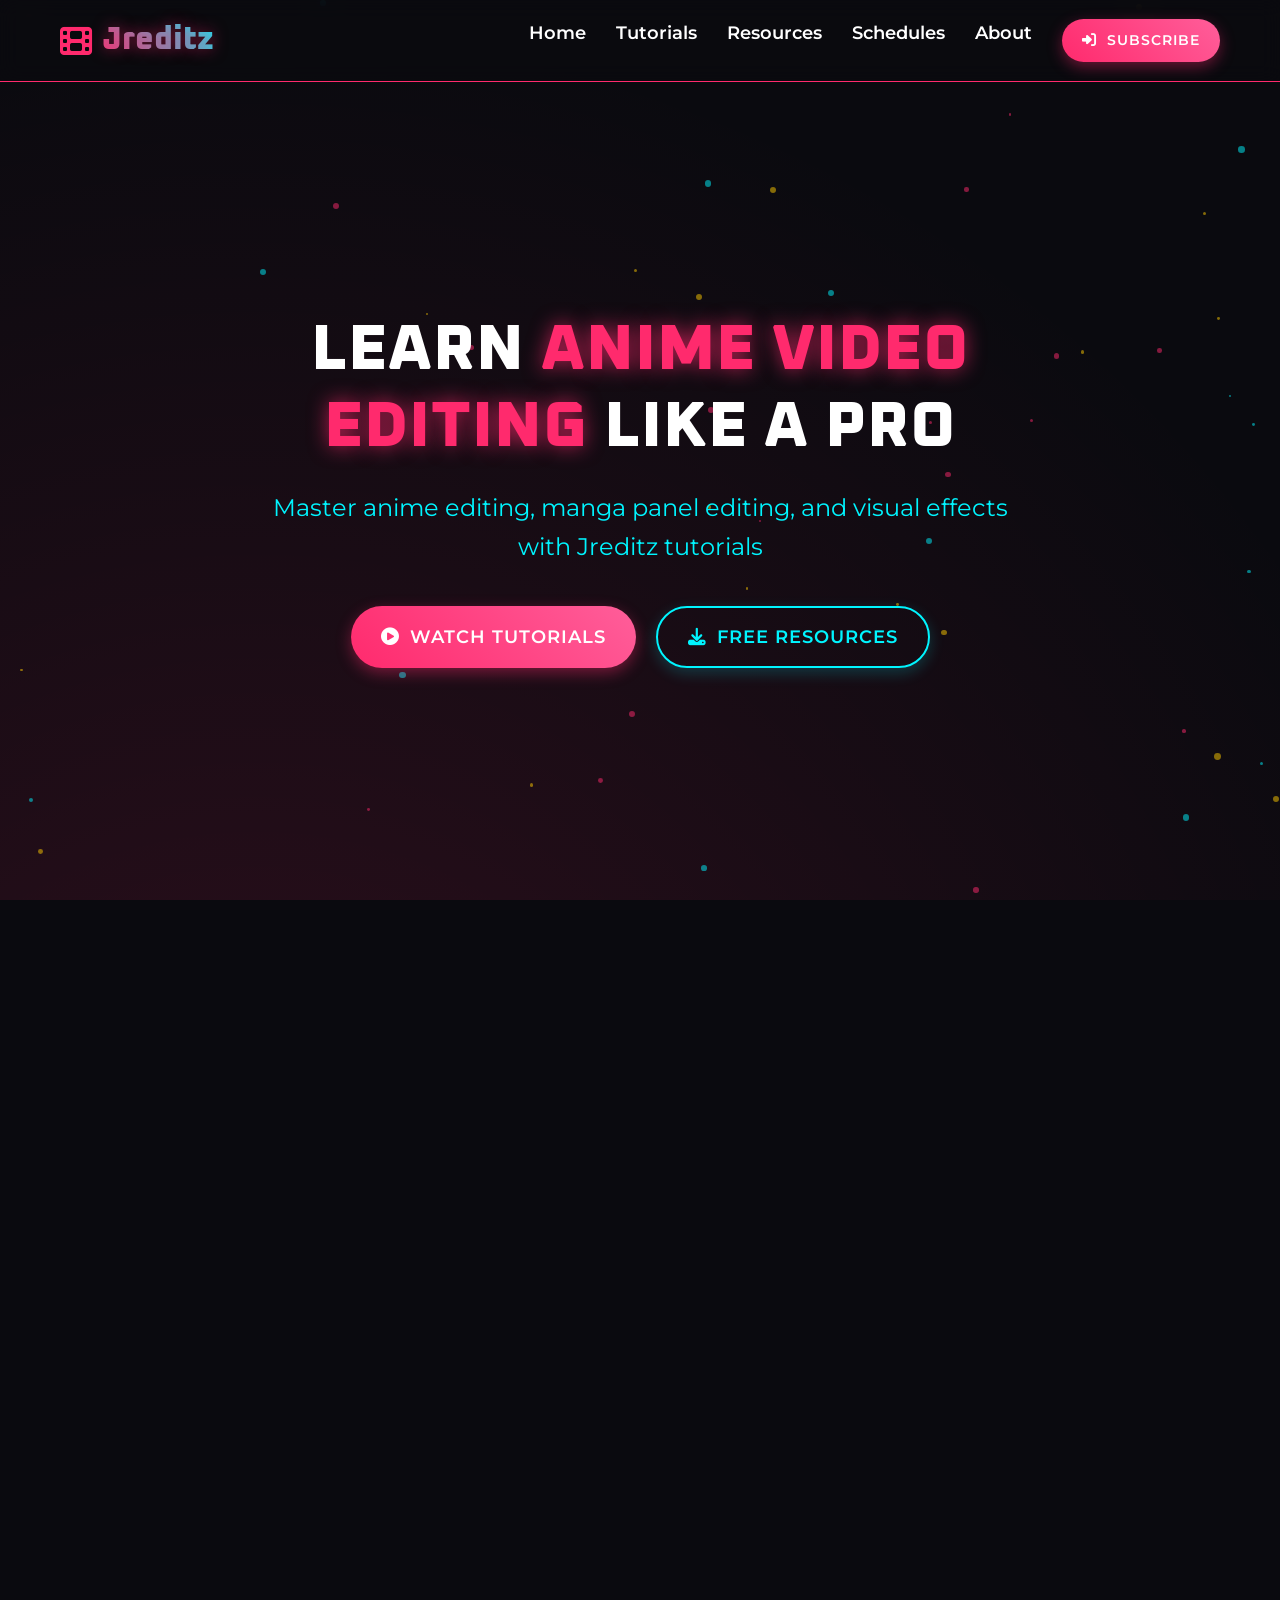
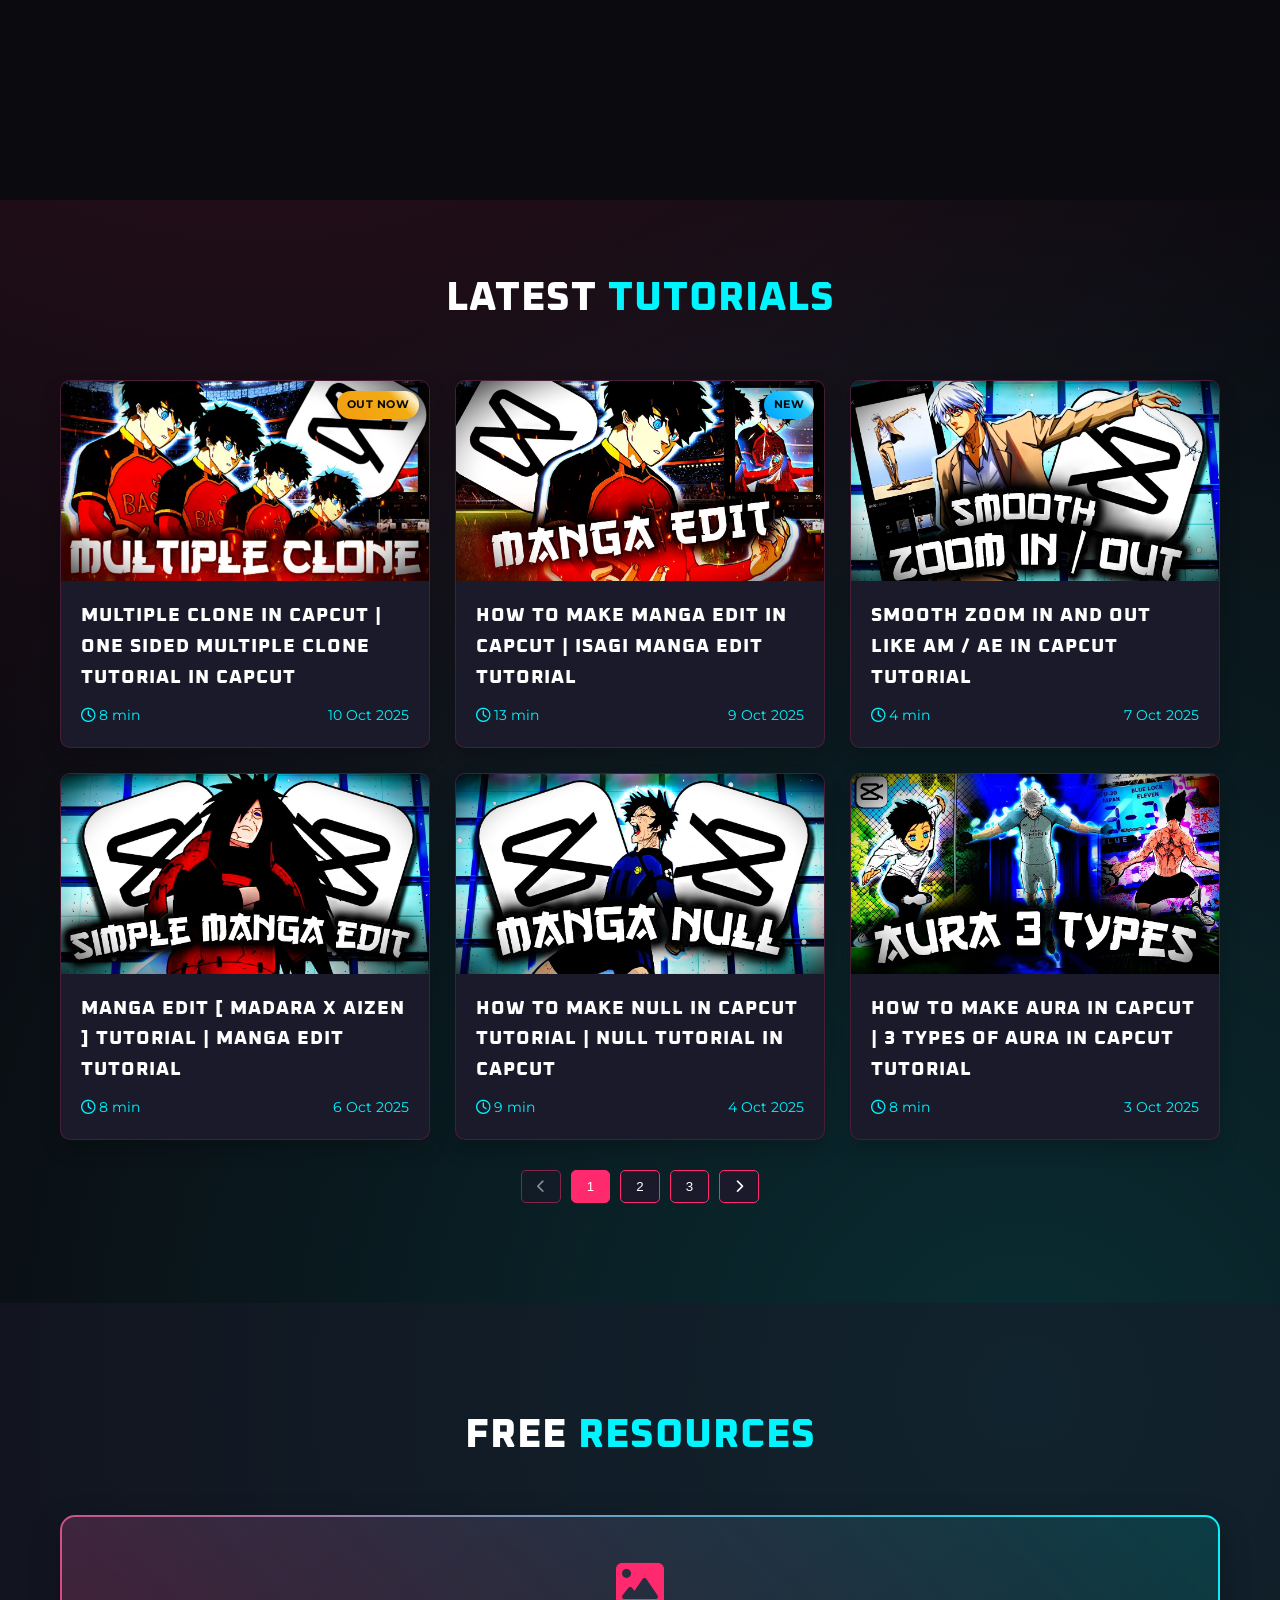
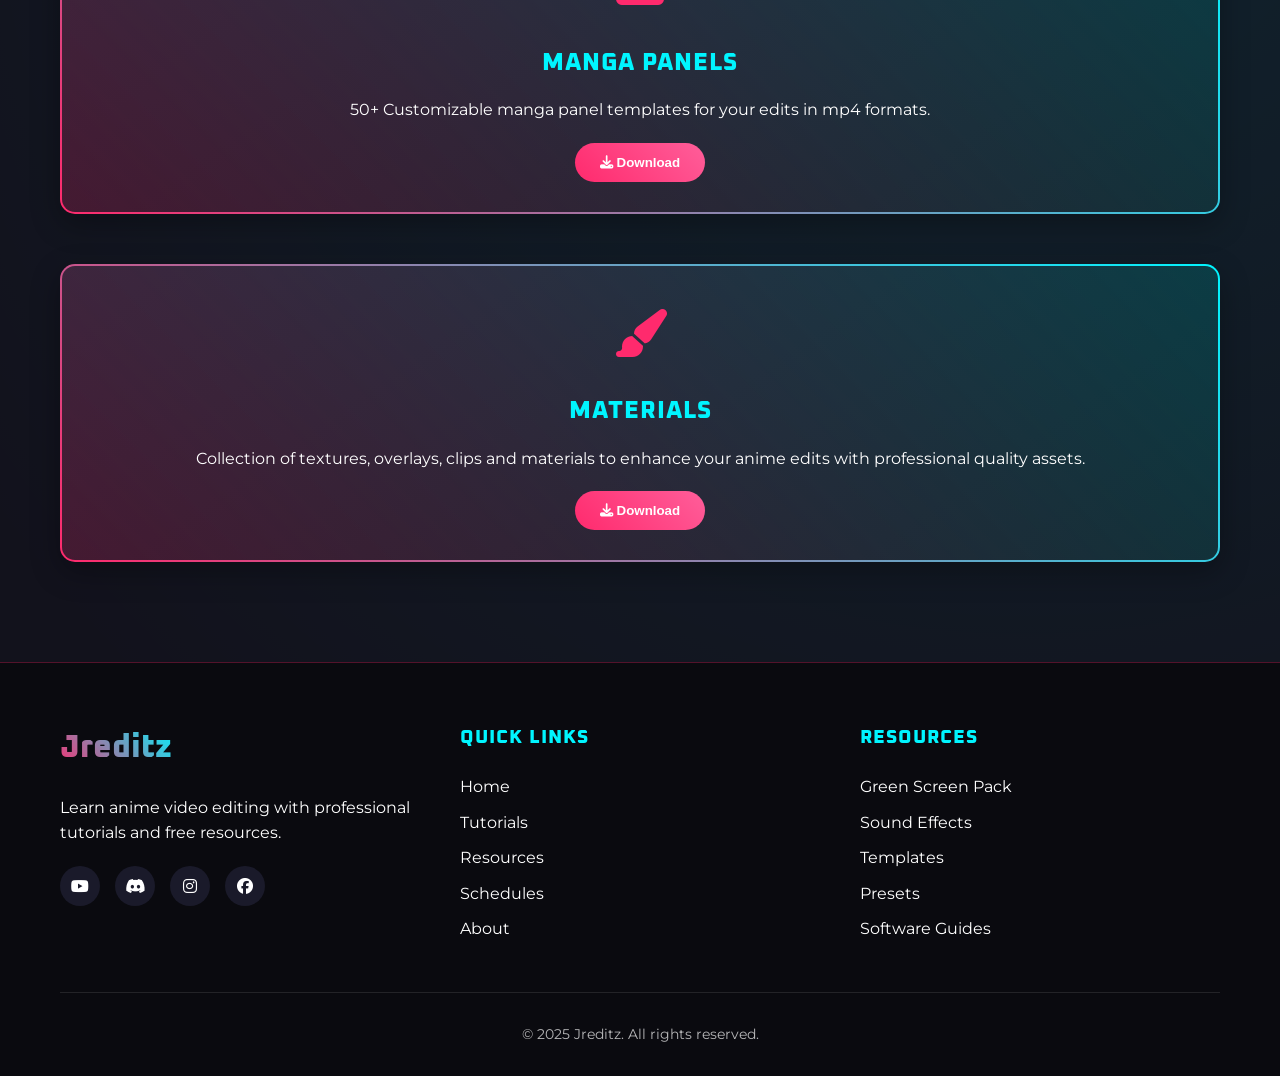
==== commit 010eaf97: "jr" ====
--- a/index.html
+++ b/index.html
@@ -24,7 +24,7 @@
     <a href="javascript:void(0)" data-scroll="resources">Resources</a>
     <a href="javascript:void(0)" data-modal="scheduleModal">Schedules</a>
     <a href="javascript:void(0)" data-modal="aboutModal">About</a>
-    <a href="https://www.youtube.com/@jreditz100" class="btn btn-primary"style="padding: 10px 20px; font-size: 0.9rem;"><i class="fas fa-sign-in-alt"></i> Subscribe</a>
+    <a href="https://www.youtube.com/@jreditz100?sub_confirmation=1" class="btn btn-primary"style="padding: 10px 20px; font-size: 0.9rem;"><i class="fas fa-sign-in-alt"></i> Subscribe</a>
 </nav>
             <div class="hamburger" id="hamburger">
                 <span></span>
@@ -42,7 +42,7 @@
     <a href="javascript:void(0)" data-scroll="resources">Resources</a>
     <a href="javascript:void(0)" data-modal="scheduleModal">Schedules</a>
     <a href="javascript:void(0)" data-modal="aboutModal">About</a>
-    <a href="https://www.youtube.com/@jreditz100" class="btn btn-primary"style="padding: 10px 20px; font-size: 0.9rem;"><i class="fas fa-sign-in-alt"></i> Subscribe</a>
+    <a href="https://www.youtube.com/@jreditz100?sub_confirmation=1" class="btn btn-primary"style="padding: 10px 20px; font-size: 0.9rem;"><i class="fas fa-sign-in-alt"></i> Subscribe</a>
 </nav>
     </div>
 
@@ -197,7 +197,7 @@
                     <div class="footer-logo">Jreditz</div>
                     <p>Learn anime video editing with professional tutorials and free resources.</p>
                     <div class="social-links">
-                        <a href="https://www.youtube.com/@jreditz100"><i class="fab fa-youtube"></i></a>
+                        <a href="https://www.youtube.com/@jreditz100?sub_confirmation=1"><i class="fab fa-youtube"></i></a>
                         <a href="https://discord.com/invite/AEGBkaRjDx"><i class="fab fa-discord"></i></a>
                         <a href="https://www.instagram.com/yamanjr10/"><i class="fab fa-instagram"></i></a>
                         <a href="https://www.facebook.com/yamanjr10"><i class="fab fa-facebook"></i></a>
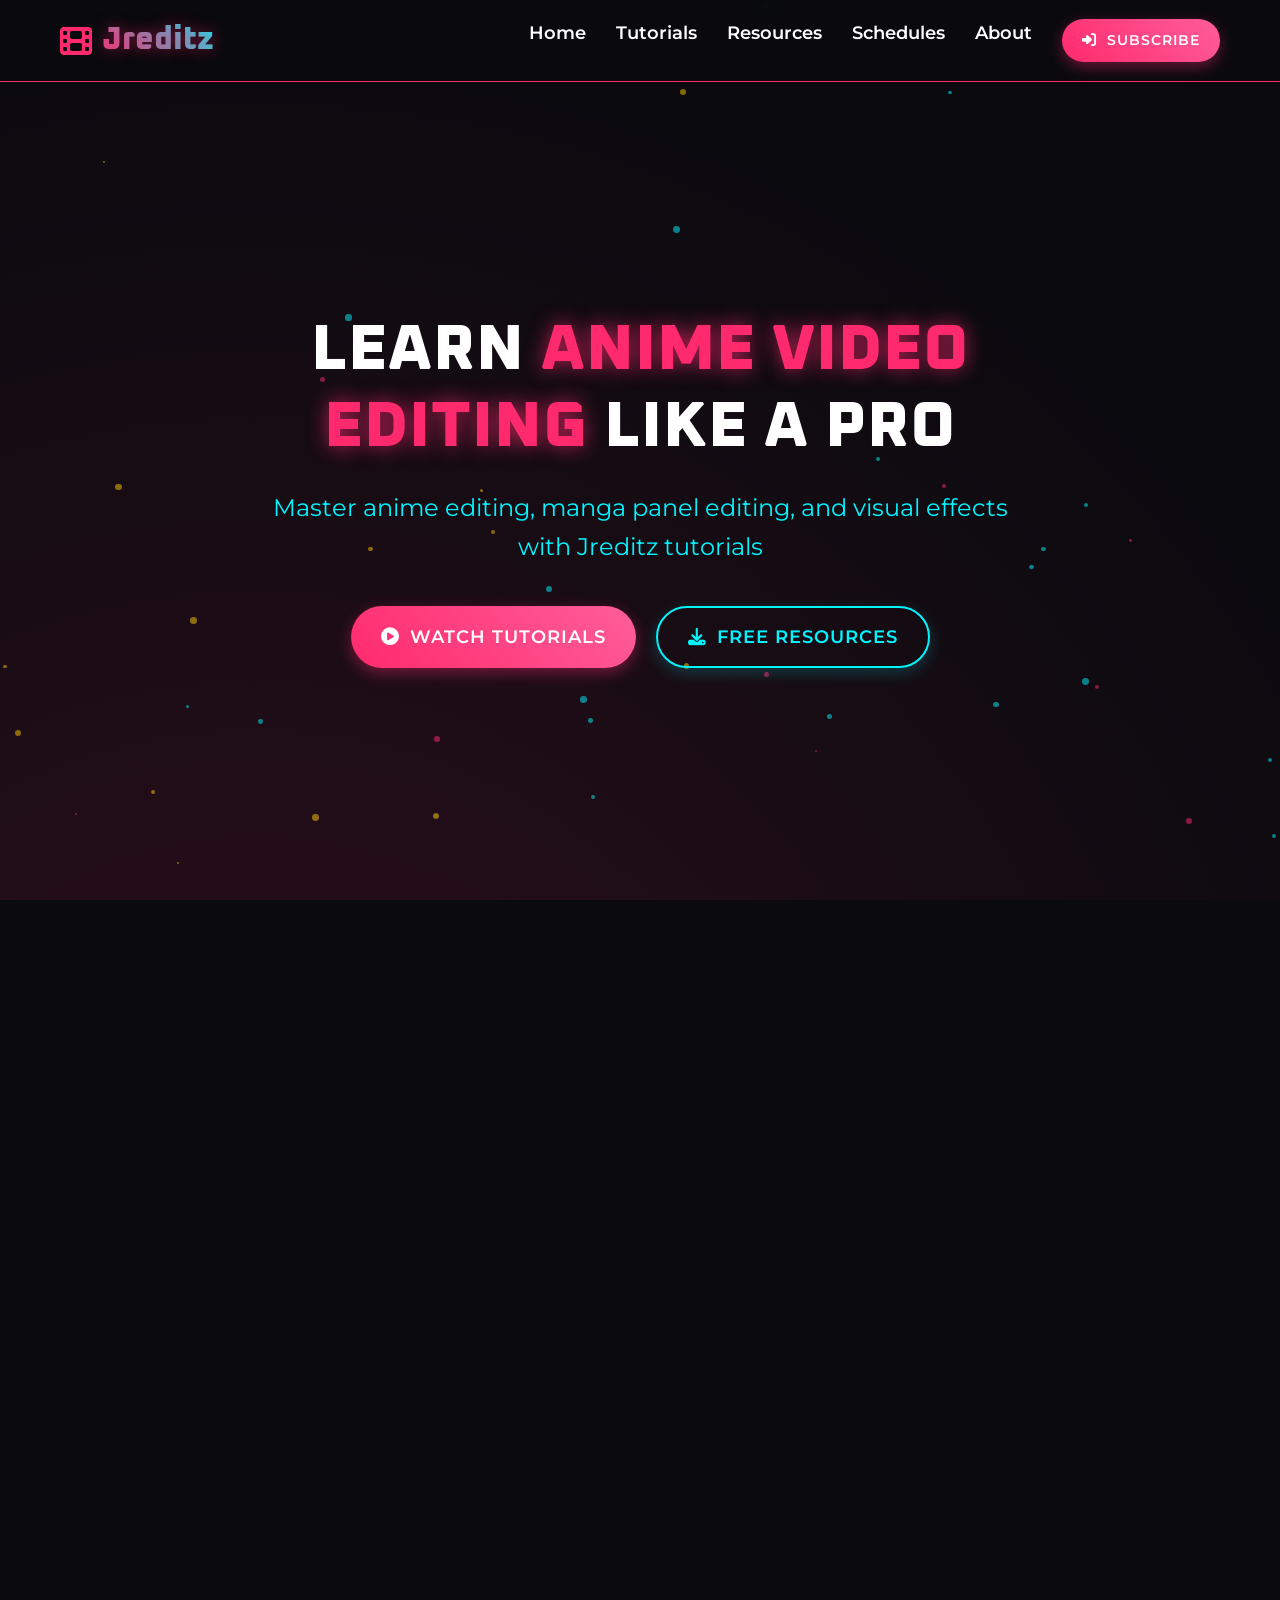
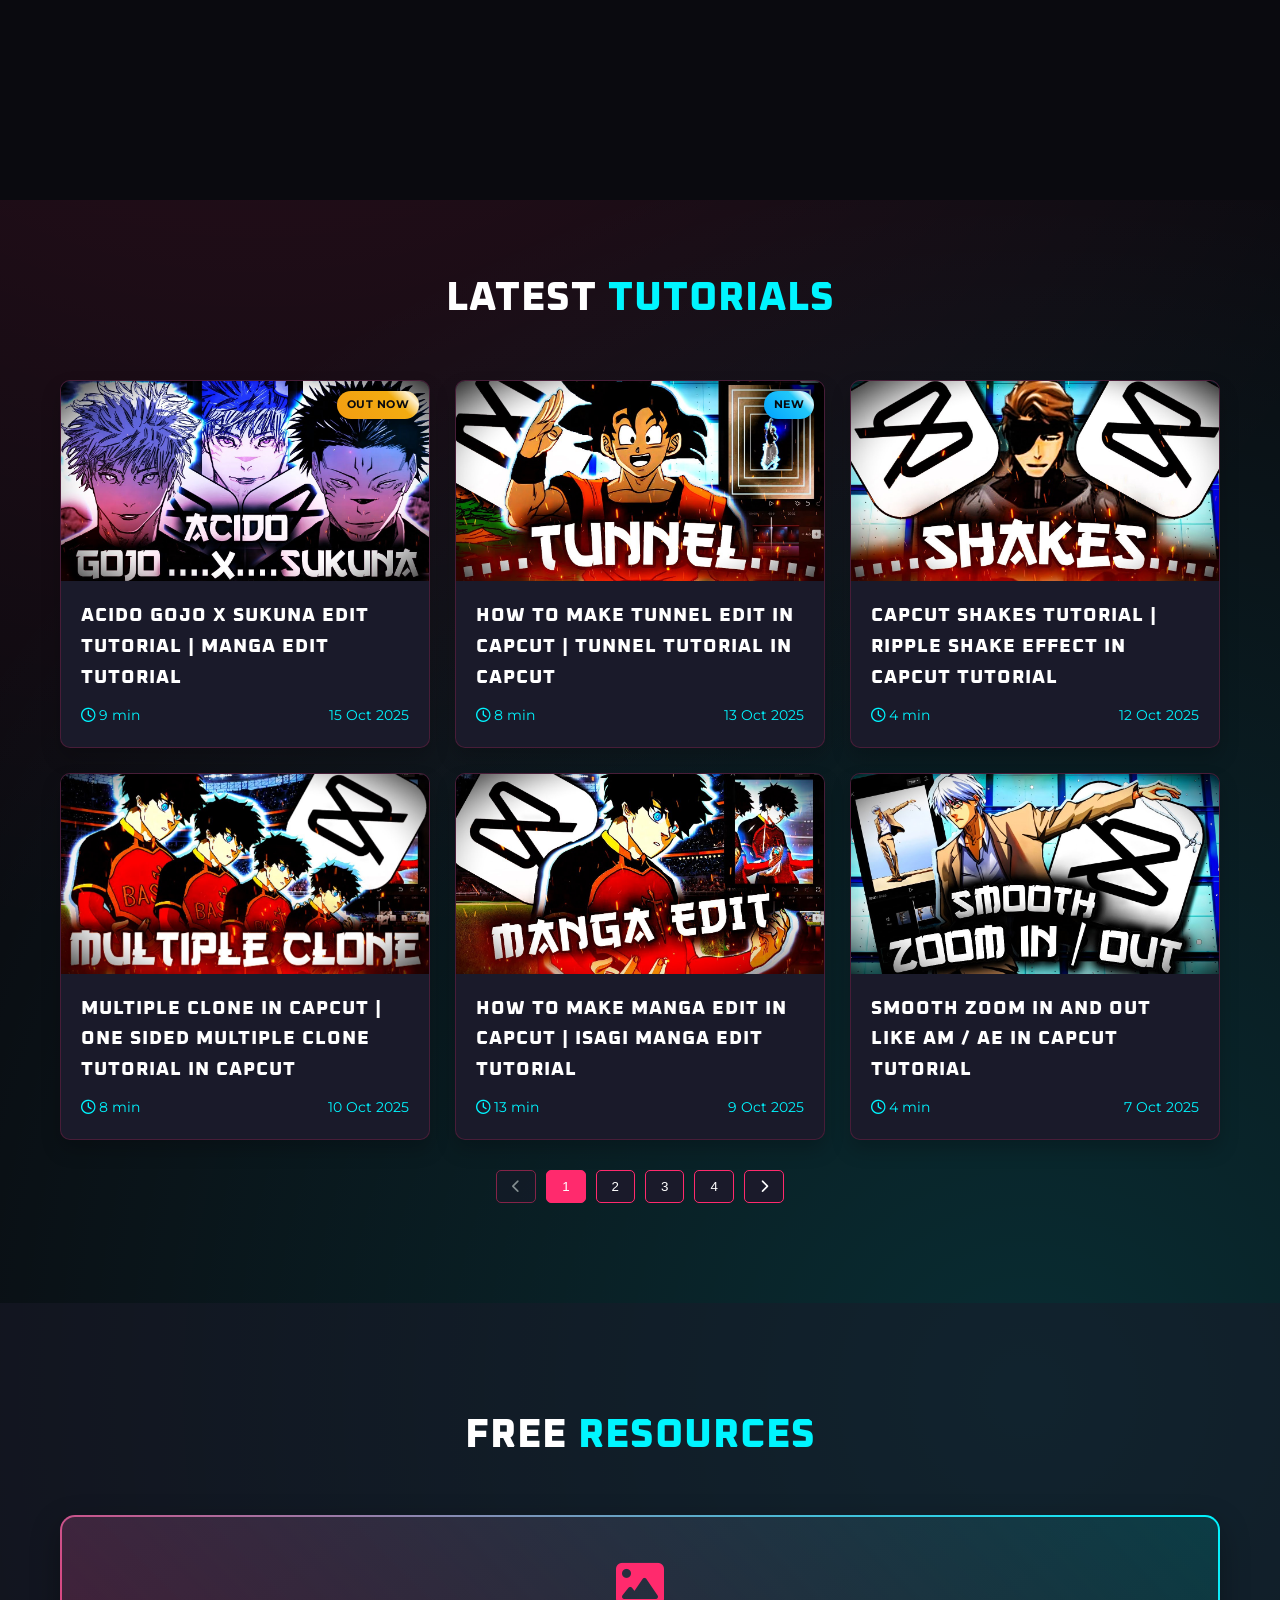
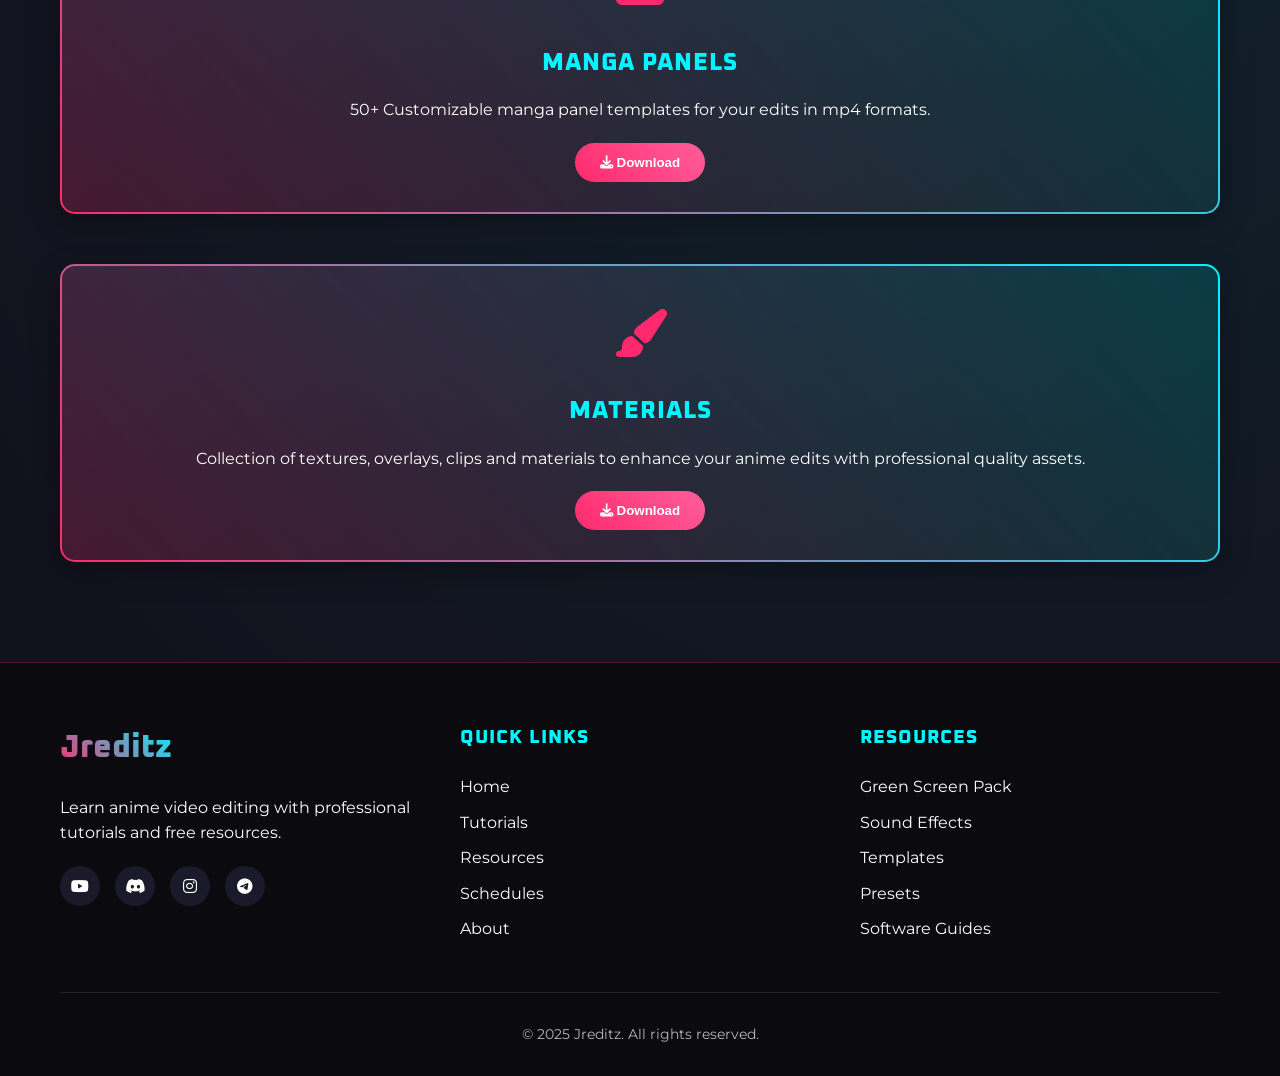
==== commit 5d8bb0fb: "jr" ====
--- a/index.html
+++ b/index.html
@@ -200,7 +200,7 @@
                         <a href="https://www.youtube.com/@jreditz100?sub_confirmation=1"><i class="fab fa-youtube"></i></a>
                         <a href="https://discord.com/invite/AEGBkaRjDx"><i class="fab fa-discord"></i></a>
                         <a href="https://www.instagram.com/yamanjr10/"><i class="fab fa-instagram"></i></a>
-                        <a href="https://www.facebook.com/yamanjr10"><i class="fab fa-facebook"></i></a>
+                        <a href="https://t.me/jreditz100"><i class="fab fa-telegram"></i></a>
                     </div>
                 </div>
                 <div class="footer-links-container">
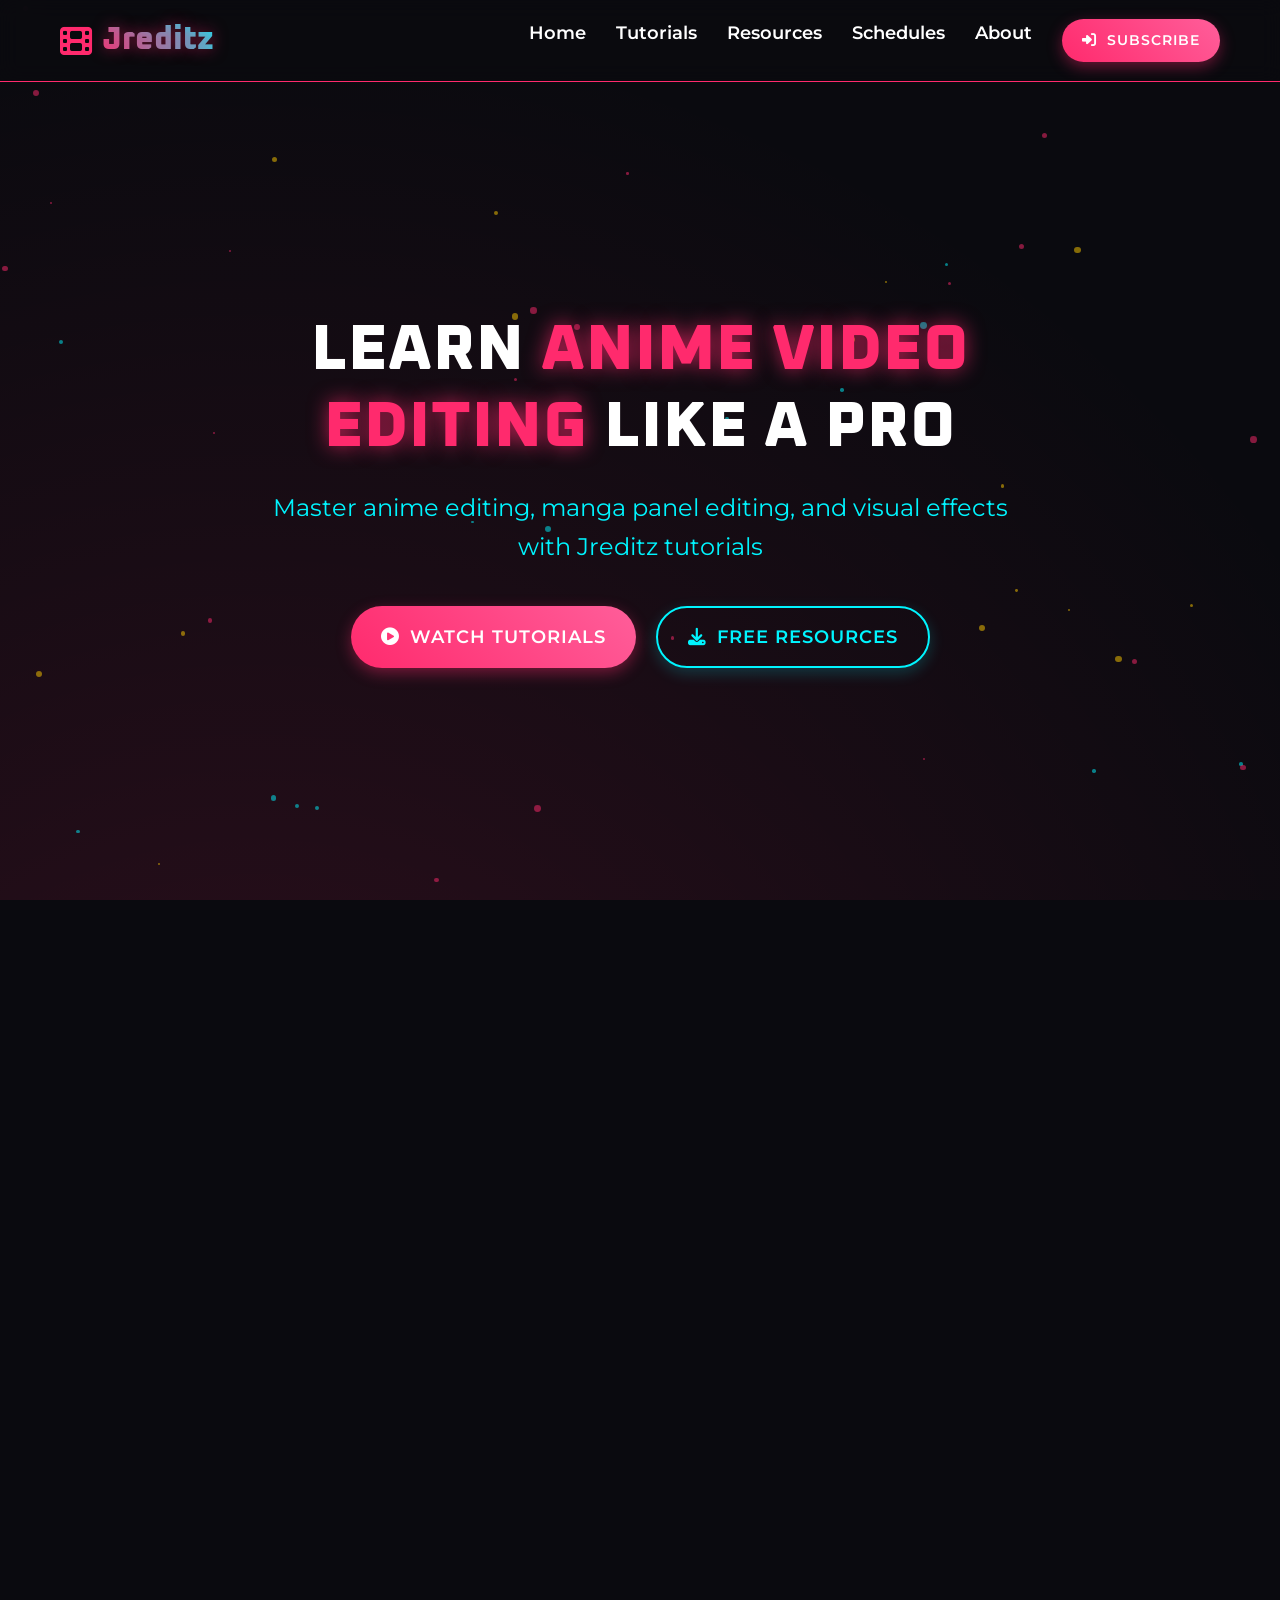
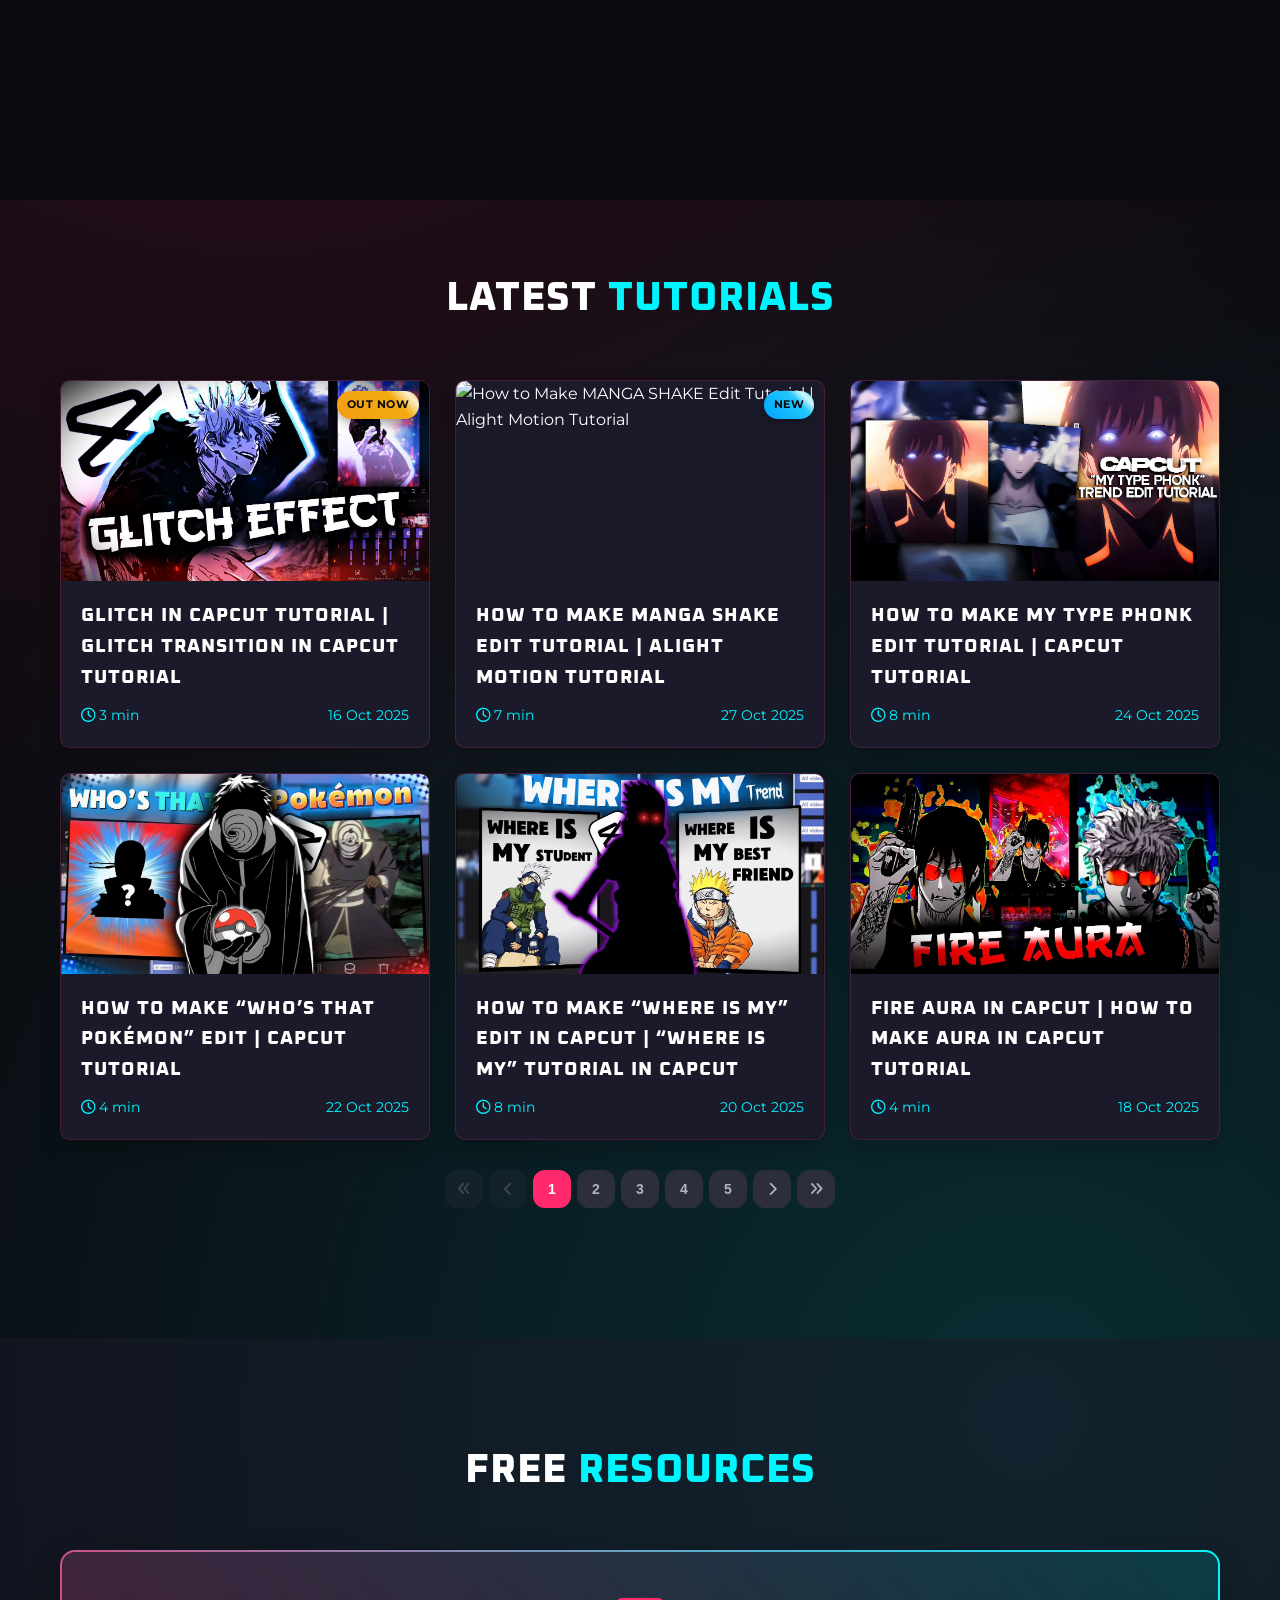
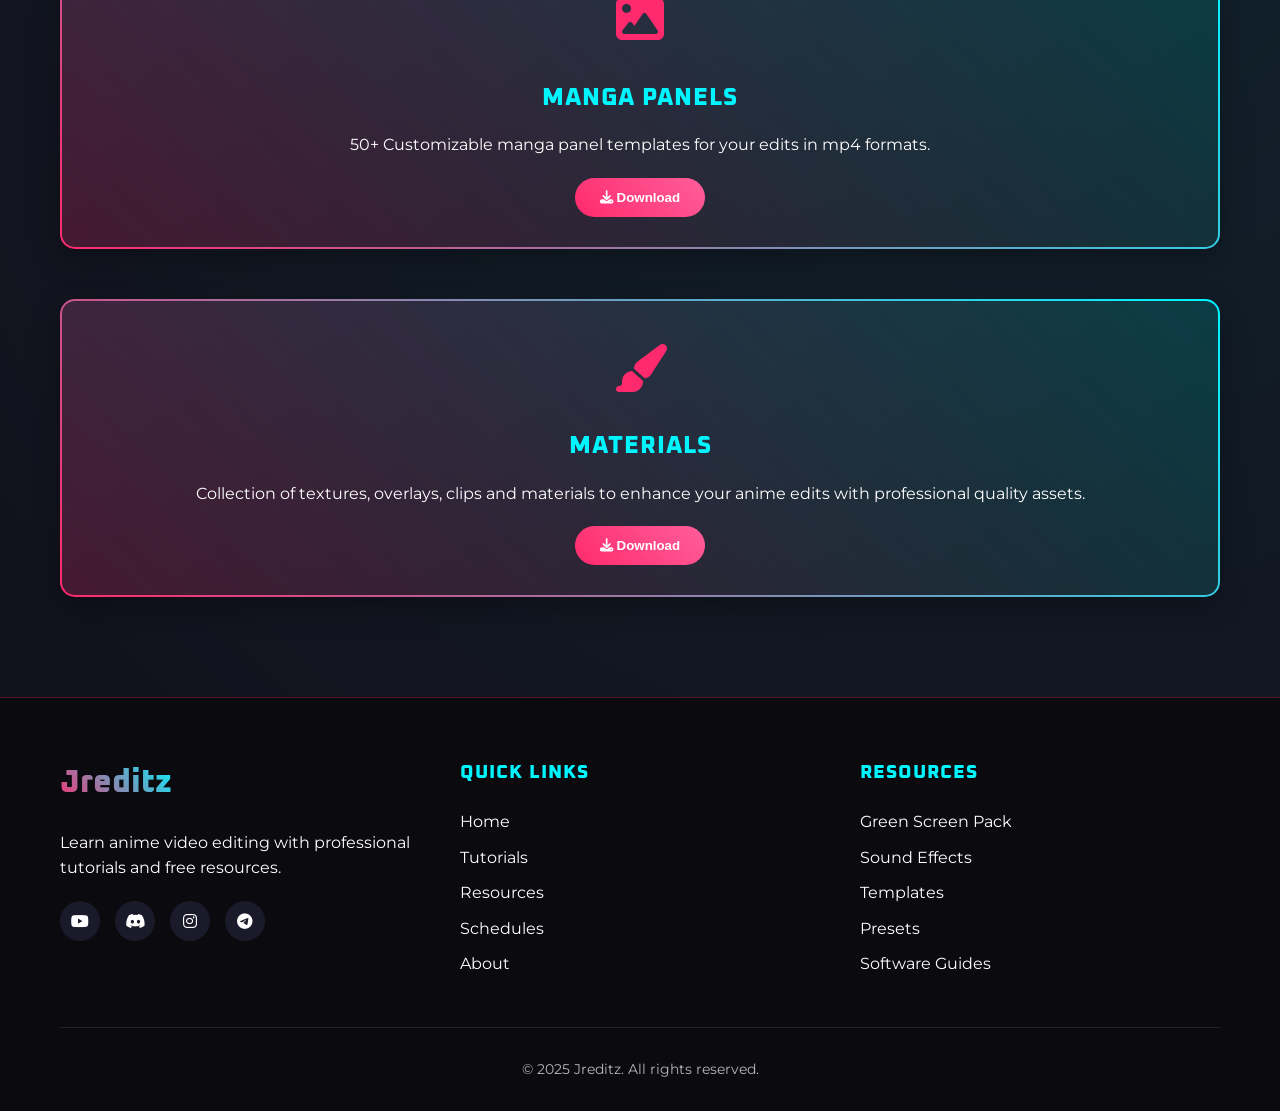
==== commit 9a4ffce7: "jr" ====
--- a/index.html
+++ b/index.html
@@ -119,6 +119,7 @@
             </div>
         </div>
     </section>
+    
 
     <!-- Tutorials Section -->
     <section class="tutorials" id="tutorials">
--- a/style.css
+++ b/style.css
@@ -1,1477 +1,1512 @@
- :root {
-     --primary: #ff2a6d;
-     --secondary: #00f5ff;
-     --dark: #0a0a0f;
-     --light: #ffffff;
-     --gray: #1a1a2a;
-     --accent: #ffcc00;
- }
-
- * {
-     margin: 0;
-     padding: 0;
-     box-sizing: border-box;
- }
-
- body {
-     font-family: 'Montserrat', sans-serif;
-     background-color: var(--dark);
-     color: var(--light);
-     line-height: 1.6;
-     overflow-x: hidden;
-     background-image:
-         radial-gradient(circle at 20% 30%, rgba(255, 42, 109, 0.15) 0%, transparent 40%),
-         radial-gradient(circle at 80% 70%, rgba(0, 245, 255, 0.15) 0%, transparent 40%);
- }
-
- h1,
- h2,
- h3,
- h4 {
-     font-family: 'Oxanium', cursive;
-     font-weight: 800;
-     margin-bottom: 1rem;
-     text-transform: uppercase;
-     letter-spacing: 1px;
- }
-
- .container {
-     width: 100%;
-     max-width: 1200px;
-     margin: 0 auto;
-     padding: 0 20px;
- }
-
- /* Header & Navigation */
- header {
-     background-color: rgba(10, 10, 15, 0.9);
-     backdrop-filter: blur(10px);
-     position: fixed;
-     width: 100%;
-     z-index: 1000;
-     padding: 15px 0;
-     border-bottom: 1px solid var(--primary);
- }
-
- .header-content {
-     display: flex;
-     justify-content: space-between;
-     align-items: center;
- }
-
- .logo {
-     display: flex;
-     align-items: center;
-     gap: 10px;
- }
-
- .logo-text {
-     font-family: 'Oxanium', cursive;
-     font-size: 2rem;
-     font-weight: 800;
-     background: linear-gradient(45deg, var(--primary), var(--secondary));
-     -webkit-background-clip: text;
-     background-clip: text;
-     color: transparent;
-     text-shadow: 0 0 15px rgba(255, 42, 109, 0.5);
- }
-
- .nav-links {
-     display: flex;
-     gap: 30px;
- }
-
- .nav-links a {
-     color: var(--light);
-     text-decoration: none;
-     font-weight: 600;
-     font-size: 1.1rem;
-     transition: all 0.3s ease;
-     position: relative;
- }
-
- .nav-links a:hover {
-     color: var(--secondary);
- }
-
- .nav-links a::after {
-     content: '';
-     position: absolute;
-     bottom: -5px;
-     left: 0;
-     width: 0;
-     height: 2px;
-     background: var(--primary);
-     transition: width 0.3s ease;
- }
-
- .nav-links a:hover::after {
-     width: 100%;
- }
-
- /* Hero Section */
- .hero {
-     min-height: 100vh;
-     display: flex;
-     align-items: center;
-     padding-top: 80px;
-     position: relative;
-     overflow: hidden;
- }
-
- .hero-content {
-     text-align: center;
-     max-width: 800px;
-     margin: 0 auto;
-     position: relative;
-     z-index: 2;
- }
-
- .hero-title {
-     font-size: 4rem;
-     margin-bottom: 1.5rem;
-     line-height: 1.2;
-     animation: fadeInUp 1s ease;
- }
-
- .hero-title span {
-     color: var(--primary);
-     text-shadow: 0 0 20px rgba(255, 42, 109, 0.7);
- }
-
- .hero-subtitle {
-     font-size: 1.5rem;
-     margin-bottom: 2.5rem;
-     color: var(--secondary);
-     animation: fadeInUp 1s ease 0.2s forwards;
-     opacity: 0;
- }
-
- .cta-buttons {
-     display: flex;
-     justify-content: center;
-     gap: 20px;
-     animation: fadeInUp 1s ease 0.4s forwards;
-     opacity: 0;
- }
-
- .btn {
-     padding: 15px 30px;
-     border-radius: 50px;
-     font-weight: 600;
-     text-decoration: none;
-     text-transform: uppercase;
-     letter-spacing: 1px;
-     transition: all 0.3s ease;
-     font-size: 1.1rem;
-     display: inline-flex;
-     align-items: center;
-     gap: 10px;
- }
-
- .btn-primary {
-     background: linear-gradient(45deg, var(--primary), #ff5e9a);
-     color: white;
-     box-shadow: 0 5px 15px rgba(255, 42, 109, 0.4);
- }
-
- .btn-primary:hover {
-     transform: translateY(-3px);
-     box-shadow: 0 8px 25px rgba(255, 42, 109, 0.6);
- }
-
- .btn-secondary {
-     background: transparent;
-     color: var(--secondary);
-     border: 2px solid var(--secondary);
-     box-shadow: 0 5px 15px rgba(0, 245, 255, 0.2);
- }
-
- .btn-secondary:hover {
-     transform: translateY(-3px);
-     box-shadow: 0 8px 25px rgba(0, 245, 255, 0.4);
-     background: rgba(0, 245, 255, 0.1);
- }
-
- /* Features Section */
- .features {
-     padding: 100px 0;
-     background-color: rgba(26, 26, 42, 0.5);
- }
-
- .section-title {
-     text-align: center;
-     font-size: 2.5rem;
-     margin-bottom: 3rem;
- }
-
- .section-title span {
-     color: var(--secondary);
- }
-
- .features-grid {
-     display: grid;
-     grid-template-columns: repeat(auto-fit, minmax(300px, 1fr));
-     gap: 30px;
- }
-
- .feature-card {
-     background: linear-gradient(145deg, rgba(26, 26, 42, 0.8), rgba(10, 10, 15, 0.8));
-     border-radius: 15px;
-     padding: 30px;
-     text-align: center;
-     transition: transform 0.3s ease, box-shadow 0.3s ease;
-     border: 1px solid rgba(255, 42, 109, 0.3);
-     box-shadow: 0 10px 30px rgba(0, 0, 0, 0.3);
- }
-
- .feature-card:hover {
-     transform: translateY(-10px);
-     box-shadow: 0 15px 35px rgba(0, 0, 0, 0.4);
-     border-color: var(--primary);
- }
-
- .feature-icon {
-     font-size: 3rem;
-     margin-bottom: 20px;
-     color: var(--secondary);
-     text-shadow: 0 0 15px rgba(0, 245, 255, 0.5);
- }
-
- .feature-title {
-     font-size: 1.5rem;
-     margin-bottom: 15px;
-     color: var(--primary);
- }
-
- /* Tutorials Section */
- .tutorials {
-     padding: 100px 0;
- }
-
-.video-container {
-    display: grid;
-    grid-template-columns: repeat(auto-fit, minmax(300px, 1fr));
-    gap: 25px;
-    margin-top: 50px;
-}
-
-/* For mobile devices */
-@media (max-width: 768px) {
-    .video-container {
-        grid-template-columns: 1fr;
-    }
-}
-
-/* For tablets */
-@media (min-width: 769px) and (max-width: 1024px) {
-    .video-container {
-        grid-template-columns: repeat(2, 1fr);
-    }
-}
-
-/* For desktops */
-@media (min-width: 1025px) {
-    .video-container {
-        grid-template-columns: repeat(3, 1fr);
-    }
-}
-
- .video-card {
-     background: var(--gray);
-     border-radius: 10px;
-     overflow: hidden;
-     transition: transform 0.3s ease;
-     box-shadow: 0 10px 20px rgba(0, 0, 0, 0.2);
-     border: 1px solid rgba(255, 42, 109, 0.2);
- }
-
- .video-card:hover {
-     transform: translateY(-5px);
-     border-color: var(--primary);
- }
-
- .video-thumb {
-     position: relative;
-     height: 200px;
-     overflow: hidden;
- }
-
- .video-thumb img {
-     width: 100%;
-     height: 100%;
-     object-fit: cover;
-     transition: transform 0.5s ease;
- }
-
- .video-card:hover .video-thumb img {
-     transform: scale(1.1);
- }
-
- .play-btn {
-     position: absolute;
-     top: 50%;
-     left: 50%;
-     transform: translate(-50%, -50%);
-     width: 60px;
-     height: 60px;
-     background: rgba(255, 42, 109, 0.8);
-     border-radius: 50%;
-     display: flex;
-     align-items: center;
-     justify-content: center;
-     color: white;
-     font-size: 1.5rem;
-     opacity: 0;
-     transition: opacity 0.3s ease;
- }
-
- .video-card:hover .play-btn {
-     opacity: 1;
- }
-
- .video-info {
-     padding: 20px;
- }
-
- .video-title {
-     font-size: 1.2rem;
-     margin-bottom: 10px;
-     color: var(--light);
- }
-
- .video-meta {
-     display: flex;
-     justify-content: space-between;
-     color: var(--secondary);
-     font-size: 0.9rem;
- }
-
- /* Pagination */
- .pagination-container {
-    margin-top: 30px;
-    display: flex;
-    justify-content: center;
-}
-
-.pagination {
-    display: flex;
-    gap: 10px;
-}
-
-.pagination-btn {
-    padding: 8px 15px;
-    background: var(--gray);
-    color: var(--light);
-    border: 1px solid var(--primary);
-    border-radius: 5px;
-    cursor: pointer;
-    transition: all 0.3s ease;
-}
-
-.pagination-btn:hover {
-    background: var(--primary);
-    color: white;
-}
-
-.pagination-btn.active {
-    background: var(--primary);
-    color: white;
-}
-
-.pagination-btn.disabled {
-    opacity: 0.5;
-    cursor: not-allowed;
-}
-
-.pagination-btn.disabled:hover {
-    background: var(--gray);
-    color: var(--light);
-}
-
- /* Resources Section */
- .resources {
-     padding: 100px 0;
-     background-color: rgba(26, 26, 42, 0.5);
- }
-
- .resources-grid {
-     display: grid;
-     grid-template-columns: repeat(auto-fit, minmax(300px, 1fr));
-     gap: 30px;
-     margin-top: 50px;
- }
-
- .resource-card {
-     background: linear-gradient(145deg, rgba(26, 26, 42, 0.8), rgba(10, 10, 15, 0.8));
-     border-radius: 15px;
-     padding: 30px;
-     text-align: center;
-     transition: transform 0.3s ease;
-     border: 2px solid transparent;
-     box-shadow: 0 10px 30px rgba(0, 0, 0, 0.3);
-     background-clip: padding-box;
-     position: relative;
- }
-
- .resource-card::before {
-     content: '';
-     position: absolute;
-     top: 0;
-     right: 0;
-     bottom: 0;
-     left: 0;
-     z-index: -1;
-     margin: -2px;
-     border-radius: inherit;
-     background: linear-gradient(45deg, var(--primary), var(--secondary));
- }
-
- .resource-card:hover {
-     transform: translateY(-10px);
- }
-
- .resource-icon {
-     font-size: 3rem;
-     margin-bottom: 20px;
-     color: var(--primary);
- }
-
- .resource-title {
-     font-size: 1.5rem;
-     margin-bottom: 15px;
-     color: var(--secondary);
- }
-
- .download-btn {
-     margin-top: 20px;
-     padding: 12px 25px;
-     background: linear-gradient(45deg, var(--primary), #ff5e9a);
-     color: white;
-     border: none;
-     border-radius: 50px;
-     font-weight: 600;
-     cursor: pointer;
-     transition: all 0.3s ease;
-     display: inline-flex;
-     align-items: center;
-     gap: 10px;
- }
-
- .download-btn:hover {
-     transform: translateY(-3px);
-     box-shadow: 0 8px 25px rgba(255, 42, 109, 0.6);
- }
-
- /* Modals */
- .modal {
-     display: none;
-     /* Hidden by default */
-     position: fixed;
-     z-index: 2000;
-     left: 0;
-     top: 0;
-     width: 100%;
-     height: 100%;
-     background: rgba(0, 0, 0, 0.7);
-     backdrop-filter: blur(5px);
-     display: flex;
-     align-items: center;
-     justify-content: center;
- }
-
- .modal-content {
-     background: var(--gray);
-     padding: 30px;
-     border-radius: 15px;
-     max-width: 600px;
-     width: 90%;
-     text-align: center;
-     position: relative;
-     box-shadow: 0 10px 30px rgba(0, 0, 0, 0.5);
-     animation: fadeInUp 0.5s ease;
- }
-
- .modal-content h2 span {
-     color: var(--secondary);
- }
-
- .modal-content input,
- .modal-content textarea {
-     width: 100%;
-     padding: 12px;
-     margin: 10px 0;
-     border: 1px solid var(--primary);
-     border-radius: 8px;
-     background: rgba(255, 255, 255, 0.05);
-     color: var(--light);
-     font-size: 1rem;
- }
-
- .modal-content button {
-     margin-top: 15px;
- }
-
- .close {
-     position: absolute;
-     top: 15px;
-     right: 20px;
-     font-size: 1.8rem;
-     color: var(--primary);
-     cursor: pointer;
-     transition: 0.3s;
- }
-
- .close:hover {
-     color: var(--secondary);
- }
-
- /* Schedule Calendar */
-.calendar {
-    margin-top: 25px;
-    overflow-x: auto;
-    border-radius: 15px;
-    box-shadow: 0 10px 30px rgba(0, 0, 0, 0.4);
-    background: rgba(26, 26, 42, 0.95);
-    padding: 15px;
-    position: relative;
-    scrollbar-width: thin;
-    -ms-overflow-style: -ms-autohiding-scrollbar;
-}
-
-.calendar::before {
-    position: absolute;
-    top: 0;
-    left: 0;
-    right: 0;
-    height: 5px;
-    background: linear-gradient(90deg, var(--primary), var(--secondary));
-    border-radius: 15px 15px 0 0;
-}
-
-.calendar h3 {
-    text-align: center;
-    margin-bottom: 20px;
-    font-size: 1.5rem;
-    color: var(--secondary);
-    text-shadow: 0 0 10px rgba(0, 245, 255, 0.3);
-    position: relative;
-    padding-bottom: 10px;
-}
-
-.calendar h3::after {
-    content: '';
-    position: absolute;
-    bottom: 0;
-    left: 25%;
-    width: 50%;
-    height: 2px;
-    background: linear-gradient(90deg, transparent, var(--primary), transparent);
-}
-
-.calendar table {
-    width: 100%;
-    border-collapse: separate;
-    border-spacing: 5px;
-    text-align: center;
-    margin-bottom: 5px;
-}
-
-.calendar th {
-    padding: 15px 10px;
-    background: linear-gradient(45deg, var(--primary), var(--secondary));
-    color: white;
-    font-weight: 700;
-    text-transform: uppercase;
-    font-size: 0.9rem;
-    border-radius: 8px;
-    position: relative;
-    overflow: hidden;
-}
-
-.calendar th::after {
-    content: '';
-    position: absolute;
-    top: 0;
-    left: -100%;
-    width: 100%;
-    height: 100%;
-    background: linear-gradient(90deg, transparent, rgba(255, 255, 255, 0.2), transparent);
-    transition: left 0.5s ease;
-}
-
-.calendar th:hover::after {
-    left: 100%;
-}
-
-.calendar td {
-    padding: 15px 8px;
-    border-radius: 10px;
-    background: rgba(10, 10, 15, 0.6);
-    color: var(--light);
-    min-width: 40px;
-    height: 80px;
-    vertical-align: top;
-    font-size: 1rem;
-    transition: all 0.3s ease;
-    position: relative;
-    border: 1px solid rgba(255, 255, 255, 0.05);
-    cursor: pointer;
-}
-
-.calendar td:hover {
-    background: rgba(255, 42, 109, 0.15);
-    transform: translateY(-3px);
-    box-shadow: 0 5px 15px rgba(255, 42, 109, 0.2);
-}
-
-.calendar td .day-number {
-    display: block;
-    font-weight: 600;
-    margin-bottom: 5px;
-    font-size: 1.1rem;
-}
-
-.calendar .event {
-    display: block;
-    margin-top: 6px;
-    font-size: 0.75rem;
-    padding: 4px 6px;
-    border-radius: 5px;
-    font-weight: 600;
-    box-shadow: 0 2px 6px rgba(0, 0, 0, 0.3);
-    text-transform: uppercase;
-    letter-spacing: 0.5px;
-}
-
-.calendar .upload {
-    background: var(--secondary);
-    color: var(--dark);
-}
-
-.calendar .break {
-    background: var(--primary);
-    color: white;
-    opacity: 0.9;
-}
-
-.calendar .uploaded {
-    background: #4caf50;
-    color: white;
-}
-
-.calendar td.today {
-    background: rgba(255, 255, 0, 0.639);
-    border: 2px solid yellow;
-    box-shadow: 0 0 15px rgb(225, 255, 0, 0.639);
-}
-
-.calendar td.today .day-number {
-    color: white;
-    font-weight: 800;
-    text-shadow: 0 0 5px rgb(225, 255, 0, 0.639);
-}
-
-.calendar td.empty {
-    background: transparent;
-    border: none;
-    cursor: default;
-}
-
-.calendar td.empty:hover {
-    background: transparent;
-    transform: none;
-    box-shadow: none;
-}
-
-/* Responsive calendar */
-@media (max-width: 768px) {
-    .calendar {
-        padding: 10px;
-    }
-    
-    .calendar td {
-        height: 60px;
-        padding: 10px 5px;
-        font-size: 0.9rem;
-    }
-    
-    .calendar td .day-number {
-        font-size: 1rem;
-    }
-    
-    .calendar .event {
-        font-size: 0.65rem;
-        padding: 3px 4px;
-    }
-    
-    .calendar th {
-        padding: 10px 5px;
-        font-size: 0.8rem;
-    }
-}
-
-@media (max-width: 480px) {
-    .calendar td {
-        height: 50px;
-        padding: 8px 3px;
-        font-size: 0.8rem;
-    }
-    
-    .calendar td .day-number {
-        font-size: 0.9rem;
-    }
-    
-    .calendar .event {
-        font-size: 0.6rem;
-        padding: 2px 3px;
-    }
-    
-    .calendar-nav button {
-        padding: 6px 12px;
-        font-size: 0.9rem;
-    }
-    
-    .calendar h3 {
-        font-size: 1.2rem;
-    }
-}
-
-.calendar::-webkit-scrollbar {
-    height: 8px;
-    width: 8px;
-}
-
-.calendar::-webkit-scrollbar-track {
-    background: rgba(26, 26, 42, 0.5);
-    border-radius: 4px;
-    margin: 5px;
-}
-
-.calendar::-webkit-scrollbar-thumb {
-    background: linear-gradient(45deg, var(--primary), var(--secondary));
-    border-radius: 4px;
-}
-
-.calendar::-webkit-scrollbar-thumb:hover {
-    background: linear-gradient(45deg, #ff5e9a, #00d9ff);
-}
-
-/* Firefox support for calendar scrollbar */
-.calendar {
-    scrollbar-width: thin;
-    scrollbar-color: var(--primary) rgba(26, 26, 42, 0.5);
-}
-
- /* Footer */
- footer {
-     background-color: var(--dark);
-     padding: 60px 0 30px;
-     border-top: 1px solid rgba(255, 42, 109, 0.3);
- }
-
- .footer-content {
-     display: grid;
-     grid-template-columns: repeat(auto-fit, minmax(250px, 1fr));
-     gap: 40px;
-     margin-bottom: 40px;
- }
-
- .footer-logo {
-     font-family: 'Oxanium', cursive;
-     font-size: 2rem;
-     font-weight: 800;
-     background: linear-gradient(45deg, var(--primary), var(--secondary));
-     -webkit-background-clip: text;
-     background-clip: text;
-     color: transparent;
-     margin-bottom: 20px;
-     display: inline-block;
- }
-
- .social-links {
-     display: flex;
-     gap: 15px;
-     margin-top: 20px;
- }
-
- .social-links a {
-     display: flex;
-     align-items: center;
-     justify-content: center;
-     width: 40px;
-     height: 40px;
-     border-radius: 50%;
-     background: var(--gray);
-     color: var(--light);
-     transition: all 0.3s ease;
-     text-decoration: none;
- }
-
- .social-links a:hover {
-     background: var(--primary);
-     transform: translateY(-3px);
- }
-
- .footer-heading {
-     font-size: 1.2rem;
-     margin-bottom: 20px;
-     color: var(--secondary);
- }
-
- .footer-links {
-     list-style: none;
- }
-
- .footer-links li {
-     margin-bottom: 10px;
- }
-
- .footer-links a {
-     color: var(--light);
-     text-decoration: none;
-     transition: color 0.3s ease;
- }
-
- .footer-links a:hover {
-     color: var(--primary);
- }
-
- .copyright {
-     text-align: center;
-     padding-top: 30px;
-     border-top: 1px solid rgba(255, 255, 255, 0.1);
-     color: rgba(255, 255, 255, 0.7);
-     font-size: 0.9rem;
- }
-
- /* Animations */
- @keyframes fadeInUp {
-     from {
-         opacity: 0;
-         transform: translateY(20px);
-     }
-
-     to {
-         opacity: 1;
-         transform: translateY(0);
-     }
- }
-
- @keyframes pulse {
-     0% {
-         transform: scale(1);
-         box-shadow: 0 0 0 0 rgba(255, 42, 109, 0.7);
-     }
-
-     70% {
-         transform: scale(1.05);
-         box-shadow: 0 0 0 10px rgba(255, 42, 109, 0);
-     }
-
-     100% {
-         transform: scale(1);
-         box-shadow: 0 0 0 0 rgba(255, 42, 109, 0);
-     }
- }
-
- /* Particles */
- .particles {
-     position: absolute;
-     top: 0;
-     left: 0;
-     width: 100%;
-     height: 100%;
-     z-index: 1;
- }
-
- .particle {
-     position: absolute;
-     border-radius: 50%;
-     background: var(--secondary);
-     opacity: 0.5;
-     animation: float 20s infinite linear;
- }
-
- @keyframes float {
-     from {
-         transform: translateY(0) rotate(0deg);
-     }
-
-     to {
-         transform: translateY(-1000px) rotate(720deg);
-     }
- }
-
- /* Responsive Design */
- @media (max-width: 768px) {
-     .hero-title {
-         font-size: 2.5rem;
-     }
-
-     .hero-subtitle {
-         font-size: 1.2rem;
-     }
-
-     .cta-buttons {
-         flex-direction: column;
-         align-items: center;
-     }
-
-     .nav-links {
-         display: none;
-     }
-
-     .mobile-menu-btn {
-         display: block;
-     }
- }
-
- /* Custom Scrollbar */
-::-webkit-scrollbar {
-    width: 12px;
-}
-
-::-webkit-scrollbar-track {
-    background: var(--dark);
-    border-radius: 10px;
-}
-
-::-webkit-scrollbar-thumb {
-    background: linear-gradient(45deg, var(--primary), var(--secondary));
-    border-radius: 10px;
-    border: 3px solid var(--dark);
-}
-
-::-webkit-scrollbar-thumb:hover {
-    background: linear-gradient(45deg, #ff5e9a, #00d9ff);
-}
-
-/* Firefox support for site scrollbar */
-* {
-    scrollbar-width: thin;
-    scrollbar-color: var(--primary) var(--dark);
-}
- ::-webkit-scrollbar-thumb:hover {
-     background: linear-gradient(45deg, #ff5e9a, #00d9ff);
- }
-
- /* Firefox support */
- * {
-    scrollbar-width: thin;
-    scrollbar-color: var(--primary) var(--dark);
-}
-
- /* Back to Top Button */
- #backToTop {
-     position: fixed;
-     bottom: 30px;
-     right: 30px;
-     background: var(--primary);
-     color: white;
-     border: none;
-     padding: 12px 16px;
-     border-radius: 50%;
-     cursor: pointer;
-     font-size: 1.2rem;
-     display: none;
-     transition: all 0.3s ease;
-     box-shadow: 0 5px 15px rgba(0, 0, 0, 0.3);
- }
-
- #backToTop:hover {
-     background: var(--secondary);
- }
-
-
- /* Hamburger Menu */
- .hamburger {
-     display: none;
-     flex-direction: column;
-     justify-content: space-between;
-     width: 30px;
-     height: 21px;
-     cursor: pointer;
-     z-index: 1001;
- }
-
- .hamburger span {
-     display: block;
-     height: 3px;
-     width: 100%;
-     background: var(--light);
-     border-radius: 3px;
-     transition: all 0.3s ease;
-     transform-origin: center;
- }
-
- .hamburger.active span:nth-child(1) {
-     transform: translateY(9px) rotate(45deg);
-     background: var(--primary);
- }
-
- .hamburger.active span:nth-child(2) {
-     opacity: 0;
- }
-
- .hamburger.active span:nth-child(3) {
-     transform: translateY(-9px) rotate(-45deg);
-     background: var(--primary);
- }
-
- /* Mobile Navigation */
- .mobile-nav {
-     position: fixed;
-     top: 0;
-     right: -100%;
-     width: 80%;
-     max-width: 400px;
-     height: 100vh;
-     background: rgba(26, 26, 42, 0.98);
-     backdrop-filter: blur(10px);
-     z-index: 999;
-     padding: 80px 30px 30px;
-     transition: right 0.4s ease;
-     box-shadow: -5px 0 25px rgba(0, 0, 0, 0.5);
-     overflow-y: auto;
- }
-
- .mobile-nav.active {
-     right: 0;
- }
-
- .mobile-nav-links {
-     display: flex;
-     flex-direction: column;
-     gap: 20px;
- }
-
- .mobile-nav-links a {
-     color: var(--light);
-     text-decoration: none;
-     font-size: 1.2rem;
-     font-weight: 600;
-     padding: 15px;
-     border-radius: 8px;
-     transition: all 0.3s ease;
-     display: flex;
-     align-items: center;
-     gap: 15px;
-     border-left: 3px solid transparent;
- }
-
- .mobile-nav-links a:hover {
-     background: rgba(255, 42, 109, 0.1);
-     border-left: 3px solid var(--primary);
-     color: var(--secondary);
-     transform: translateX(5px);
- }
-
- .mobile-nav-links a i {
-     width: 25px;
-     text-align: center;
-     font-size: 1.3rem;
- }
-
- .overlay {
-     position: fixed;
-     top: 0;
-     left: 0;
-     width: 100%;
-     height: 100%;
-     background: rgba(0, 0, 0, 0.7);
-     backdrop-filter: blur(5px);
-     z-index: 998;
-     opacity: 0;
-     visibility: hidden;
-     transition: all 0.3s ease;
- }
-
- .overlay.active {
-     opacity: 1;
-     visibility: visible;
- }
-
- @media (max-width: 968px) {
-     .nav-links {
-         display: none;
-     }
-
-     .hamburger {
-         display: flex;
-     }
-
-     .mobile-nav {
-         display: block;
-     }
- }
-
- /* Video Badges */
-.video-badge {
-    position: absolute;
-    top: 10px;
-    right: 10px;
-    padding: 5px 10px;
-    border-radius: 20px;
-    font-size: 0.7rem;
-    font-weight: 700;
-    text-transform: uppercase;
-    letter-spacing: 0.5px;
-    z-index: 3;
-    box-shadow: 0 4px 10px rgba(0, 0, 0, 0.3);
-    animation: pulse 2s infinite;
-}
-
-/* Specific badge styles with unique animations */
-.video-badge.trending {
-    background: linear-gradient(45deg, #ff2a6d, #ff5e9a);
-    color: white;
-    animation: pulse 1.5s infinite, glowTrending 3s infinite;
-}
-
-.video-badge.popular {
-    background: linear-gradient(45deg, #9b59b6, #8e44ad);
-    color: white;
-    animation: pulse 2s infinite, glowPopular 4s infinite;
-}
-
-.video-badge.new {
-    background: linear-gradient(45deg, #00a2ff, #55fff1);
-    color: var(--dark);
-    animation: shine 3s infinite, glowNew 2.5s infinite;
-}
-
-.video-badge.up-coming {
-    background: linear-gradient(45deg, #6fff7b, #32d96c);
-    color: var(--dark);
-    animation: pulse 1.8s infinite, glowUpcoming 3.5s infinite;
-}
-
-.video-badge.hot {
-    background: linear-gradient(45deg, #e74c3c, #c0392b);
-    color: white;
-    animation: pulse 1.2s infinite, glowHot 2s infinite;
-}
-
-.video-badge.out-now {
-    background: linear-gradient(45deg, #f39c12, #f1c40f);
-    color: var(--dark);
-    animation: shine 2.5s infinite, glowOutNow 3s infinite;
-}
-
-/* Hover effects */
-.video-card:hover .video-badge {
-    animation-play-state: paused;
-}
-
-.video-card:hover .video-badge.trending {
-    transform: scale(1.1);
-    box-shadow: 0 0 20px rgba(255, 42, 109, 0.8);
-}
-
-.video-card:hover .video-badge.popular {
-    transform: scale(1.1);
-    box-shadow: 0 0 20px rgba(155, 89, 182, 0.8);
-}
-
-.video-card:hover .video-badge.new {
-    transform: scale(1.1);
-    box-shadow: 0 0 20px rgba(0, 162, 255, 0.8);
-}
-
-.video-card:hover .video-badge.up-coming {
-    transform: scale(1.1);
-    box-shadow: 0 0 20px rgba(111, 255, 123, 0.8);
-}
-
-.video-card:hover .video-badge.hot {
-    transform: scale(1.1);
-    box-shadow: 0 0 20px rgba(231, 76, 60, 0.8);
-}
-
-.video-card:hover .video-badge.out-now {
-    transform: scale(1.1);
-    box-shadow: 0 0 20px rgba(243, 156, 18, 0.8);
-}
-
-/* Animation keyframes */
-@keyframes pulse {
-    0% {
-        transform: scale(1);
-    }
-    50% {
-        transform: scale(1.05);
-    }
-    100% {
-        transform: scale(1);
-    }
-}
-
-@keyframes shine {
-    0% {
-        background-position: -100% 0;
-    }
-    100% {
-        background-position: 200% 0;
-    }
-}
-
-@keyframes glowTrending {
-    0%, 100% {
-        box-shadow: 0 0 5px rgba(255, 42, 109, 0.6);
-    }
-    50% {
-        box-shadow: 0 0 15px rgba(255, 42, 109, 0.9), 0 0 20px rgba(255, 42, 109, 0.6);
-    }
-}
-
-@keyframes glowPopular {
-    0%, 100% {
-        box-shadow: 0 0 5px rgba(155, 89, 182, 0.6);
-    }
-    50% {
-        box-shadow: 0 0 15px rgba(155, 89, 182, 0.9), 0 0 20px rgba(155, 89, 182, 0.6);
-    }
-}
-
-@keyframes glowNew {
-    0%, 100% {
-        box-shadow: 0 0 5px rgba(0, 162, 255, 0.6);
-    }
-    50% {
-        box-shadow: 0 0 15px rgba(0, 162, 255, 0.9), 0 0 20px rgba(0, 162, 255, 0.6);
-    }
-}
-
-@keyframes glowUpcoming {
-    0%, 100% {
-        box-shadow: 0 0 5px rgba(111, 255, 123, 0.6);
-    }
-    50% {
-        box-shadow: 0 0 15px rgba(111, 255, 123, 0.9), 0 0 20px rgba(111, 255, 123, 0.6);
-    }
-}
-
-@keyframes glowHot {
-    0%, 100% {
-        box-shadow: 0 0 5px rgba(231, 76, 60, 0.6);
-    }
-    50% {
-        box-shadow: 0 0 15px rgba(231, 76, 60, 0.9), 0 0 20px rgba(231, 76, 60, 0.6);
-    }
-}
-
-@keyframes glowOutNow {
-    0%, 100% {
-        box-shadow: 0 0 5px rgba(243, 156, 18, 0.6);
-    }
-    50% {
-        box-shadow: 0 0 15px rgba(243, 156, 18, 0.9), 0 0 20px rgba(243, 156, 18, 0.6);
-    }
-}
-
-/* Shine effect for specific badges */
-.video-badge.new,
-.video-badge.out-now {
-    background-size: 200% auto;
-    background-image: linear-gradient(
-        45deg,
-        rgba(255, 255, 255, 0) 0%,
-        rgba(255, 255, 255, 0) 40%,
-        rgba(255, 255, 255, 0.8) 50%,
-        rgba(255, 255, 255, 0) 60%,
-        rgba(255, 255, 255, 0) 100%
-    ), var(--badge-gradient);
-}
-
-/* Add these gradient variables for the shine effect */
-.video-badge.new {
-    --badge-gradient: linear-gradient(45deg, #00a2ff, #55fff1);
-}
-
-.video-badge.out-now {
-    --badge-gradient: linear-gradient(45deg, #f39c12, #f1c40f);
-}
- 
-/* Badge ripple effect */
-.badge-ripple {
-    position: absolute;
-    top: 50%;
-    left: 50%;
-    width: 0;
-    height: 0;
-    border-radius: 50%;
-    background: rgba(255, 255, 255, 0.4);
-    transform: translate(-50%, -50%);
-    animation: ripple 0.6s ease-out;
-}
-
-@keyframes ripple {
-    0% {
-        width: 0;
-        height: 0;
-        opacity: 1;
-    }
-    100% {
-        width: 100px;
-        height: 100px;
-        opacity: 0;
-    }
-}
-
-/* Ensure badges have relative positioning for ripple effect */
-.video-badge {
-    position: absolute;
-    overflow: hidden;
-}
-
-/* Page Transitions */
-.page-transition {
-    position: fixed;
-    top: 0;
-    left: 0;
-    width: 100%;
-    height: 100%;
-    background: var(--dark);
-    z-index: 9999;
-    transform: translateY(100%);
-    transition: transform 0.8s cubic-bezier(0.77, 0, 0.18, 1);
-}
-
-.page-transition.active {
-    transform: translateY(0);
-}
-
-/* Countdown Timer */
-.countdown-container {
-    background: linear-gradient(145deg, rgba(26, 26, 42, 0.9), rgba(10, 10, 15, 0.9));
-    padding: 30px;
-    border-radius: 15px;
-    border: 2px solid var(--secondary);
-    margin: 30px auto;
-    max-width: 500px;
-    text-align: center;
-}
-
-.countdown-title {
-    color: var(--secondary);
-    margin-bottom: 20px;
-    font-size: 1.3rem;
-}
-
-.countdown-timer {
-    display: flex;
-    justify-content: center;
-    gap: 15px;
-    flex-wrap: wrap;
-}
-
-.countdown-item {
-    text-align: center;
-    min-width: 70px;
-}
-
-.countdown-number {
-    font-size: 2.5rem;
-    font-weight: 800;
-    color: var(--primary);
-    font-family: 'Oxanium', cursive;
-    text-shadow: 0 0 10px rgba(255, 42, 109, 0.5);
-}
-
-.countdown-label {
-    font-size: 0.8rem;
-    color: var(--light);
-    text-transform: uppercase;
-    letter-spacing: 1px;
-}
-
-.upcoming-tutorial {
-    background: rgba(10, 10, 15, 0.9);
-    border: 2px solid var(--primary);
-    border-radius: 25px;
-    padding: 15px 30px;
-    margin: 30px auto;
-    max-width: 800px;
-    text-align: center;
-    position: relative;
-    overflow: hidden;
-    box-shadow: 0 10px 30px rgba(255, 42, 109, 0.1);
-    cursor: pointer;
-}
-
-.upcoming-tutorial::before {
-    content: 'UPCOMING';
-    position: absolute;
-    top: -2px;
-    left: 50%;
-    transform: translateX(-50%);
-    background: var(--primary);
-    color: white;
-    padding: 2px 20px;
-    border-radius: 0 0 10px 10px;
-    font-size: 0.7rem;
-    font-weight: 800;
-    text-transform: uppercase;
-    letter-spacing: 1px;
-}
-
-.upcoming-tutorial strong {
-    color: var(--secondary);
-    font-weight: 700;
-    margin-right: 8px;
-    text-shadow: 0 0 15px rgba(0, 245, 255, 0.5);
-}
-
-.upcoming-tutorial:hover {
-    animation: pulseUpcoming 2s infinite;
-}
-
-@keyframes pulseUpcoming {
-    0%, 100% {
-        box-shadow: 0 10px 30px rgba(255, 42, 109, 0.1);
-        border-color: var(--primary);
-    }
-    50% {
-        box-shadow: 0 10px 40px rgba(255, 42, 109, 0.3);
-        border-color: var(--secondary);
-    }
-}
-
-/* Smooth section transitions */
-section {
-    opacity: 0;
-    transform: translateY(50px);
-    transition: all 0.8s cubic-bezier(0.25, 0.46, 0.45, 0.94);
-}
-
-section.visible {
-    opacity: 1;
-    transform: translateY(0);
-}
-/* Responsive Design */
-@media (max-width: 768px) {
-    .upcoming-tutorial {
-        margin: 20px 15px;
-        padding: 15px 20px;
-        font-size: 0.95rem;
-    }
-    
-    .upcoming-tutorial strong {
-        display: block;
-        margin-bottom: 5px;
-        margin-right: 0;
-    }
-}
-
-@media (max-width: 480px) {
-    .upcoming-tutorial {
-        padding: 12px 15px;
-        font-size: 0.9rem;
-    }
-    
-    .upcoming-tutorial::after {
-        display: none; /* Hide icon on very small screens */
-    }
-}
-
+ :root {
+     --primary: #ff2a6d;
+     --secondary: #00f5ff;
+     --dark: #0a0a0f;
+     --light: #ffffff;
+     --gray: #1a1a2a;
+     --accent: #ffcc00;
+ }
+
+ * {
+     margin: 0;
+     padding: 0;
+     box-sizing: border-box;
+ }
+
+ body {
+     font-family: 'Montserrat', sans-serif;
+     background-color: var(--dark);
+     color: var(--light);
+     line-height: 1.6;
+     overflow-x: hidden;
+     background-image:
+         radial-gradient(circle at 20% 30%, rgba(255, 42, 109, 0.15) 0%, transparent 40%),
+         radial-gradient(circle at 80% 70%, rgba(0, 245, 255, 0.15) 0%, transparent 40%);
+ }
+
+ h1,
+ h2,
+ h3,
+ h4 {
+     font-family: 'Oxanium', cursive;
+     font-weight: 800;
+     margin-bottom: 1rem;
+     text-transform: uppercase;
+     letter-spacing: 1px;
+ }
+
+ .container {
+     width: 100%;
+     max-width: 1200px;
+     margin: 0 auto;
+     padding: 0 20px;
+ }
+
+ /* Header & Navigation */
+ header {
+     background-color: rgba(10, 10, 15, 0.9);
+     backdrop-filter: blur(10px);
+     position: fixed;
+     width: 100%;
+     z-index: 1000;
+     padding: 15px 0;
+     border-bottom: 1px solid var(--primary);
+ }
+
+ .header-content {
+     display: flex;
+     justify-content: space-between;
+     align-items: center;
+ }
+
+ .logo {
+     display: flex;
+     align-items: center;
+     gap: 10px;
+ }
+
+ .logo-text {
+     font-family: 'Oxanium', cursive;
+     font-size: 2rem;
+     font-weight: 800;
+     background: linear-gradient(45deg, var(--primary), var(--secondary));
+     -webkit-background-clip: text;
+     background-clip: text;
+     color: transparent;
+     text-shadow: 0 0 15px rgba(255, 42, 109, 0.5);
+ }
+
+ .nav-links {
+     display: flex;
+     gap: 30px;
+ }
+
+ .nav-links a {
+     color: var(--light);
+     text-decoration: none;
+     font-weight: 600;
+     font-size: 1.1rem;
+     transition: all 0.3s ease;
+     position: relative;
+ }
+
+ .nav-links a:hover {
+     color: var(--secondary);
+ }
+
+ .nav-links a::after {
+     content: '';
+     position: absolute;
+     bottom: -5px;
+     left: 0;
+     width: 0;
+     height: 2px;
+     background: var(--primary);
+     transition: width 0.3s ease;
+ }
+
+ .nav-links a:hover::after {
+     width: 100%;
+ }
+
+ /* Hero Section */
+ .hero {
+     min-height: 100vh;
+     display: flex;
+     align-items: center;
+     padding-top: 80px;
+     position: relative;
+     overflow: hidden;
+ }
+
+ .hero-content {
+     text-align: center;
+     max-width: 800px;
+     margin: 0 auto;
+     position: relative;
+     z-index: 2;
+ }
+
+ .hero-title {
+     font-size: 4rem;
+     margin-bottom: 1.5rem;
+     line-height: 1.2;
+     animation: fadeInUp 1s ease;
+ }
+
+ .hero-title span {
+     color: var(--primary);
+     text-shadow: 0 0 20px rgba(255, 42, 109, 0.7);
+ }
+
+ .hero-subtitle {
+     font-size: 1.5rem;
+     margin-bottom: 2.5rem;
+     color: var(--secondary);
+     animation: fadeInUp 1s ease 0.2s forwards;
+     opacity: 0;
+ }
+
+ .cta-buttons {
+     display: flex;
+     justify-content: center;
+     gap: 20px;
+     animation: fadeInUp 1s ease 0.4s forwards;
+     opacity: 0;
+ }
+
+ .btn {
+     padding: 15px 30px;
+     border-radius: 50px;
+     font-weight: 600;
+     text-decoration: none;
+     text-transform: uppercase;
+     letter-spacing: 1px;
+     transition: all 0.3s ease;
+     font-size: 1.1rem;
+     display: inline-flex;
+     align-items: center;
+     gap: 10px;
+ }
+
+ .btn-primary {
+     background: linear-gradient(45deg, var(--primary), #ff5e9a);
+     color: white;
+     box-shadow: 0 5px 15px rgba(255, 42, 109, 0.4);
+ }
+
+ .btn-primary:hover {
+     transform: translateY(-3px);
+     box-shadow: 0 8px 25px rgba(255, 42, 109, 0.6);
+ }
+
+ .btn-secondary {
+     background: transparent;
+     color: var(--secondary);
+     border: 2px solid var(--secondary);
+     box-shadow: 0 5px 15px rgba(0, 245, 255, 0.2);
+ }
+
+ .btn-secondary:hover {
+     transform: translateY(-3px);
+     box-shadow: 0 8px 25px rgba(0, 245, 255, 0.4);
+     background: rgba(0, 245, 255, 0.1);
+ }
+
+ /* Features Section */
+ .features {
+     padding: 100px 0;
+     background-color: rgba(26, 26, 42, 0.5);
+ }
+
+ .section-title {
+     text-align: center;
+     font-size: 2.5rem;
+     margin-bottom: 3rem;
+ }
+
+ .section-title span {
+     color: var(--secondary);
+ }
+
+ .features-grid {
+     display: grid;
+     grid-template-columns: repeat(auto-fit, minmax(300px, 1fr));
+     gap: 30px;
+ }
+
+ .feature-card {
+     background: linear-gradient(145deg, rgba(26, 26, 42, 0.8), rgba(10, 10, 15, 0.8));
+     border-radius: 15px;
+     padding: 30px;
+     text-align: center;
+     transition: transform 0.3s ease, box-shadow 0.3s ease;
+     border: 1px solid rgba(255, 42, 109, 0.3);
+     box-shadow: 0 10px 30px rgba(0, 0, 0, 0.3);
+ }
+
+ .feature-card:hover {
+     transform: translateY(-10px);
+     box-shadow: 0 15px 35px rgba(0, 0, 0, 0.4);
+     border-color: var(--primary);
+ }
+
+ .feature-icon {
+     font-size: 3rem;
+     margin-bottom: 20px;
+     color: var(--secondary);
+     text-shadow: 0 0 15px rgba(0, 245, 255, 0.5);
+ }
+
+ .feature-title {
+     font-size: 1.5rem;
+     margin-bottom: 15px;
+     color: var(--primary);
+ }
+
+ /* Tutorials Section */
+ .tutorials {
+     padding: 100px 0;
+ }
+
+.video-container {
+    display: grid;
+    grid-template-columns: repeat(auto-fit, minmax(300px, 1fr));
+    gap: 25px;
+    margin-top: 50px;
+}
+
+/* For mobile devices */
+@media (max-width: 768px) {
+    .video-container {
+        grid-template-columns: 1fr;
+    }
+}
+
+/* For tablets */
+@media (min-width: 769px) and (max-width: 1024px) {
+    .video-container {
+        grid-template-columns: repeat(2, 1fr);
+    }
+}
+
+/* For desktops */
+@media (min-width: 1025px) {
+    .video-container {
+        grid-template-columns: repeat(3, 1fr);
+    }
+}
+
+ .video-card {
+     background: var(--gray);
+     border-radius: 10px;
+     overflow: hidden;
+     transition: transform 0.3s ease;
+     box-shadow: 0 10px 20px rgba(0, 0, 0, 0.2);
+     border: 1px solid rgba(255, 42, 109, 0.2);
+ }
+
+ .video-card:hover {
+     transform: translateY(-5px);
+     border-color: var(--primary);
+ }
+
+ .video-thumb {
+     position: relative;
+     height: 200px;
+     overflow: hidden;
+ }
+
+ .video-thumb img {
+     width: 100%;
+     height: 100%;
+     object-fit: cover;
+     transition: transform 0.5s ease;
+ }
+
+ .video-card:hover .video-thumb img {
+     transform: scale(1.1);
+ }
+
+ .play-btn {
+     position: absolute;
+     top: 50%;
+     left: 50%;
+     transform: translate(-50%, -50%);
+     width: 60px;
+     height: 60px;
+     background: rgba(255, 42, 109, 0.8);
+     border-radius: 50%;
+     display: flex;
+     align-items: center;
+     justify-content: center;
+     color: white;
+     font-size: 1.5rem;
+     opacity: 0;
+     transition: opacity 0.3s ease;
+ }
+
+ .video-card:hover .play-btn {
+     opacity: 1;
+ }
+
+ .video-info {
+     padding: 20px;
+ }
+
+ .video-title {
+     font-size: 1.2rem;
+     margin-bottom: 10px;
+     color: var(--light);
+ }
+
+ .video-meta {
+     display: flex;
+     justify-content: space-between;
+     color: var(--secondary);
+     font-size: 0.9rem;
+ }
+
+/* Pagination Outer Container */
+.pagination-container {
+    display: flex;
+    justify-content: center;
+    align-items: center;
+    padding: 30px 0;
+}
+
+/* Inner pagination flex wrapper */
+.pagination {
+    display: flex;
+    justify-content: center;
+    align-items: center;
+    gap: 6px;
+    flex-wrap: wrap;
+}
+
+/* Pagination Buttons */
+.pagination-btn {
+    background: #2c2f3a;         /* dark card tone */
+    color: #b0b3c1;              /* muted gray text */
+    border: none;
+    border-radius: 12px;         /* round edges like your image */
+    width: 38px;
+    height: 38px;
+    font-size: 14px;
+    font-weight: 600;
+    cursor: pointer;
+    transition: all 0.2s ease;
+    display: flex;
+    justify-content: center;
+    align-items: center;
+}
+
+.pagination-btn:hover:not(.disabled):not(.active) {
+    background: #3a3f4b;
+    color: #ffffff;
+}
+
+/* Active page button */
+.pagination-btn.active {
+    background: #ff2a6d; /* accent color */
+    color: #fff;
+}
+
+/* Disabled states */
+.pagination-btn.disabled {
+    opacity: 0.3;
+    cursor: not-allowed;
+}
+
+/* Ellipsis styling */
+.pagination-ellipsis {
+    color: #7f8490;
+    padding: 0 6px;
+    font-size: 16px;
+}
+
+/* Optional subtle hover lift */
+.pagination-btn:not(.disabled):hover {
+    transform: translateY(-1px);
+}
+
+/* Responsive: wrap or shrink gracefully */
+@media (max-width: 500px) {
+    .pagination {
+        gap: 4px;
+    }
+    .pagination-btn {
+        width: 32px;
+        height: 32px;
+        font-size: 13px;
+        border-radius: 10px;
+    }
+}
+
+
+ /* Resources Section */
+ .resources {
+     padding: 100px 0;
+     background-color: rgba(26, 26, 42, 0.5);
+ }
+
+ .resources-grid {
+     display: grid;
+     grid-template-columns: repeat(auto-fit, minmax(300px, 1fr));
+     gap: 30px;
+     margin-top: 50px;
+ }
+
+ .resource-card {
+     background: linear-gradient(145deg, rgba(26, 26, 42, 0.8), rgba(10, 10, 15, 0.8));
+     border-radius: 15px;
+     padding: 30px;
+     text-align: center;
+     transition: transform 0.3s ease;
+     border: 2px solid transparent;
+     box-shadow: 0 10px 30px rgba(0, 0, 0, 0.3);
+     background-clip: padding-box;
+     position: relative;
+ }
+
+ .resource-card::before {
+     content: '';
+     position: absolute;
+     top: 0;
+     right: 0;
+     bottom: 0;
+     left: 0;
+     z-index: -1;
+     margin: -2px;
+     border-radius: inherit;
+     background: linear-gradient(45deg, var(--primary), var(--secondary));
+ }
+
+ .resource-card:hover {
+     transform: translateY(-10px);
+ }
+
+ .resource-icon {
+     font-size: 3rem;
+     margin-bottom: 20px;
+     color: var(--primary);
+ }
+
+ .resource-title {
+     font-size: 1.5rem;
+     margin-bottom: 15px;
+     color: var(--secondary);
+ }
+
+ .download-btn {
+     margin-top: 20px;
+     padding: 12px 25px;
+     background: linear-gradient(45deg, var(--primary), #ff5e9a);
+     color: white;
+     border: none;
+     border-radius: 50px;
+     font-weight: 600;
+     cursor: pointer;
+     transition: all 0.3s ease;
+     display: inline-flex;
+     align-items: center;
+     gap: 10px;
+ }
+
+ .download-btn:hover {
+     transform: translateY(-3px);
+     box-shadow: 0 8px 25px rgba(255, 42, 109, 0.6);
+ }
+
+ /* Modals */
+ .modal {
+     display: none;
+     /* Hidden by default */
+     position: fixed;
+     z-index: 2000;
+     left: 0;
+     top: 0;
+     width: 100%;
+     height: 100%;
+     background: rgba(0, 0, 0, 0.7);
+     backdrop-filter: blur(5px);
+     display: flex;
+     align-items: center;
+     justify-content: center;
+ }
+
+ .modal-content {
+     background: var(--gray);
+     padding: 30px;
+     border-radius: 15px;
+     max-width: 600px;
+     width: 90%;
+     text-align: center;
+     position: relative;
+     box-shadow: 0 10px 30px rgba(0, 0, 0, 0.5);
+     animation: fadeInUp 0.5s ease;
+ }
+
+ .modal-content h2 span {
+     color: var(--secondary);
+ }
+
+ .modal-content input,
+ .modal-content textarea {
+     width: 100%;
+     padding: 12px;
+     margin: 10px 0;
+     border: 1px solid var(--primary);
+     border-radius: 8px;
+     background: rgba(255, 255, 255, 0.05);
+     color: var(--light);
+     font-size: 1rem;
+ }
+
+ .modal-content button {
+     margin-top: 15px;
+ }
+
+ .close {
+     position: absolute;
+     top: 15px;
+     right: 20px;
+     font-size: 1.8rem;
+     color: var(--primary);
+     cursor: pointer;
+     transition: 0.3s;
+ }
+
+ .close:hover {
+     color: var(--secondary);
+ }
+
+ /* Schedule Calendar */
+.calendar {
+    margin-top: 25px;
+    overflow-x: auto;
+    border-radius: 15px;
+    box-shadow: 0 10px 30px rgba(0, 0, 0, 0.4);
+    background: rgba(26, 26, 42, 0.95);
+    padding: 15px;
+    position: relative;
+    scrollbar-width: thin;
+    -ms-overflow-style: -ms-autohiding-scrollbar;
+}
+
+.calendar::before {
+    position: absolute;
+    top: 0;
+    left: 0;
+    right: 0;
+    height: 5px;
+    background: linear-gradient(90deg, var(--primary), var(--secondary));
+    border-radius: 15px 15px 0 0;
+}
+
+.calendar h3 {
+    text-align: center;
+    margin-bottom: 20px;
+    font-size: 1.5rem;
+    color: var(--secondary);
+    text-shadow: 0 0 10px rgba(0, 245, 255, 0.3);
+    position: relative;
+    padding-bottom: 10px;
+}
+
+.calendar h3::after {
+    content: '';
+    position: absolute;
+    bottom: 0;
+    left: 25%;
+    width: 50%;
+    height: 2px;
+    background: linear-gradient(90deg, transparent, var(--primary), transparent);
+}
+
+.calendar table {
+    width: 100%;
+    border-collapse: separate;
+    border-spacing: 5px;
+    text-align: center;
+    margin-bottom: 5px;
+}
+
+.calendar th {
+    padding: 15px 10px;
+    background: linear-gradient(45deg, var(--primary), var(--secondary));
+    color: white;
+    font-weight: 700;
+    text-transform: uppercase;
+    font-size: 0.9rem;
+    border-radius: 8px;
+    position: relative;
+    overflow: hidden;
+}
+
+.calendar th::after {
+    content: '';
+    position: absolute;
+    top: 0;
+    left: -100%;
+    width: 100%;
+    height: 100%;
+    background: linear-gradient(90deg, transparent, rgba(255, 255, 255, 0.2), transparent);
+    transition: left 0.5s ease;
+}
+
+.calendar th:hover::after {
+    left: 100%;
+}
+
+.calendar td {
+    padding: 15px 8px;
+    border-radius: 10px;
+    background: rgba(10, 10, 15, 0.6);
+    color: var(--light);
+    min-width: 40px;
+    height: 80px;
+    vertical-align: top;
+    font-size: 1rem;
+    transition: all 0.3s ease;
+    position: relative;
+    border: 1px solid rgba(255, 255, 255, 0.05);
+    cursor: pointer;
+}
+
+.calendar td:hover {
+    background: rgba(255, 42, 109, 0.15);
+    transform: translateY(-3px);
+    box-shadow: 0 5px 15px rgba(255, 42, 109, 0.2);
+}
+
+.calendar td .day-number {
+    display: block;
+    font-weight: 600;
+    margin-bottom: 5px;
+    font-size: 1.1rem;
+}
+
+.calendar .event {
+    display: block;
+    margin-top: 6px;
+    font-size: 0.75rem;
+    padding: 4px 6px;
+    border-radius: 5px;
+    font-weight: 600;
+    box-shadow: 0 2px 6px rgba(0, 0, 0, 0.3);
+    text-transform: uppercase;
+    letter-spacing: 0.5px;
+}
+
+.calendar .upload {
+    background: var(--secondary);
+    color: var(--dark);
+}
+
+.calendar .break {
+    background: var(--primary);
+    color: white;
+    opacity: 0.9;
+}
+
+.calendar .uploaded {
+    background: #4caf50;
+    color: white;
+}
+
+.calendar td.today {
+    background: rgba(255, 255, 0, 0.639);
+    border: 2px solid yellow;
+    box-shadow: 0 0 15px rgb(225, 255, 0, 0.639);
+}
+
+.calendar td.today .day-number {
+    color: white;
+    font-weight: 800;
+    text-shadow: 0 0 5px rgb(225, 255, 0, 0.639);
+}
+
+.calendar td.empty {
+    background: transparent;
+    border: none;
+    cursor: default;
+}
+
+.calendar td.empty:hover {
+    background: transparent;
+    transform: none;
+    box-shadow: none;
+}
+
+/* Responsive calendar */
+@media (max-width: 768px) {
+    .calendar {
+        padding: 10px;
+    }
+    
+    .calendar td {
+        height: 60px;
+        padding: 10px 5px;
+        font-size: 0.9rem;
+    }
+    
+    .calendar td .day-number {
+        font-size: 1rem;
+    }
+    
+    .calendar .event {
+        font-size: 0.65rem;
+        padding: 3px 4px;
+    }
+    
+    .calendar th {
+        padding: 10px 5px;
+        font-size: 0.8rem;
+    }
+}
+
+@media (max-width: 480px) {
+    .calendar td {
+        height: 50px;
+        padding: 8px 3px;
+        font-size: 0.8rem;
+    }
+    
+    .calendar td .day-number {
+        font-size: 0.9rem;
+    }
+    
+    .calendar .event {
+        font-size: 0.6rem;
+        padding: 2px 3px;
+    }
+    
+    .calendar-nav button {
+        padding: 6px 12px;
+        font-size: 0.9rem;
+    }
+    
+    .calendar h3 {
+        font-size: 1.2rem;
+    }
+}
+
+.calendar::-webkit-scrollbar {
+    height: 8px;
+    width: 8px;
+}
+
+.calendar::-webkit-scrollbar-track {
+    background: rgba(26, 26, 42, 0.5);
+    border-radius: 4px;
+    margin: 5px;
+}
+
+.calendar::-webkit-scrollbar-thumb {
+    background: linear-gradient(45deg, var(--primary), var(--secondary));
+    border-radius: 4px;
+}
+
+.calendar::-webkit-scrollbar-thumb:hover {
+    background: linear-gradient(45deg, #ff5e9a, #00d9ff);
+}
+
+/* Firefox support for calendar scrollbar */
+.calendar {
+    scrollbar-width: thin;
+    scrollbar-color: var(--primary) rgba(26, 26, 42, 0.5);
+}
+
+ /* Footer */
+ footer {
+     background-color: var(--dark);
+     padding: 60px 0 30px;
+     border-top: 1px solid rgba(255, 42, 109, 0.3);
+ }
+
+ .footer-content {
+     display: grid;
+     grid-template-columns: repeat(auto-fit, minmax(250px, 1fr));
+     gap: 40px;
+     margin-bottom: 40px;
+ }
+
+ .footer-logo {
+     font-family: 'Oxanium', cursive;
+     font-size: 2rem;
+     font-weight: 800;
+     background: linear-gradient(45deg, var(--primary), var(--secondary));
+     -webkit-background-clip: text;
+     background-clip: text;
+     color: transparent;
+     margin-bottom: 20px;
+     display: inline-block;
+ }
+
+ .social-links {
+     display: flex;
+     gap: 15px;
+     margin-top: 20px;
+ }
+
+ .social-links a {
+     display: flex;
+     align-items: center;
+     justify-content: center;
+     width: 40px;
+     height: 40px;
+     border-radius: 50%;
+     background: var(--gray);
+     color: var(--light);
+     transition: all 0.3s ease;
+     text-decoration: none;
+ }
+
+ .social-links a:hover {
+     background: var(--primary);
+     transform: translateY(-3px);
+ }
+
+ .footer-heading {
+     font-size: 1.2rem;
+     margin-bottom: 20px;
+     color: var(--secondary);
+ }
+
+ .footer-links {
+     list-style: none;
+ }
+
+ .footer-links li {
+     margin-bottom: 10px;
+ }
+
+ .footer-links a {
+     color: var(--light);
+     text-decoration: none;
+     transition: color 0.3s ease;
+ }
+
+ .footer-links a:hover {
+     color: var(--primary);
+ }
+
+ .copyright {
+     text-align: center;
+     padding-top: 30px;
+     border-top: 1px solid rgba(255, 255, 255, 0.1);
+     color: rgba(255, 255, 255, 0.7);
+     font-size: 0.9rem;
+ }
+
+ /* Animations */
+ @keyframes fadeInUp {
+     from {
+         opacity: 0;
+         transform: translateY(20px);
+     }
+
+     to {
+         opacity: 1;
+         transform: translateY(0);
+     }
+ }
+
+ @keyframes pulse {
+     0% {
+         transform: scale(1);
+         box-shadow: 0 0 0 0 rgba(255, 42, 109, 0.7);
+     }
+
+     70% {
+         transform: scale(1.05);
+         box-shadow: 0 0 0 10px rgba(255, 42, 109, 0);
+     }
+
+     100% {
+         transform: scale(1);
+         box-shadow: 0 0 0 0 rgba(255, 42, 109, 0);
+     }
+ }
+
+ /* Particles */
+ .particles {
+     position: absolute;
+     top: 0;
+     left: 0;
+     width: 100%;
+     height: 100%;
+     z-index: 1;
+ }
+
+ .particle {
+     position: absolute;
+     border-radius: 50%;
+     background: var(--secondary);
+     opacity: 0.5;
+     animation: float 20s infinite linear;
+ }
+
+ @keyframes float {
+     from {
+         transform: translateY(0) rotate(0deg);
+     }
+
+     to {
+         transform: translateY(-1000px) rotate(720deg);
+     }
+ }
+
+ /* Responsive Design */
+ @media (max-width: 768px) {
+     .hero-title {
+         font-size: 2.5rem;
+     }
+
+     .hero-subtitle {
+         font-size: 1.2rem;
+     }
+
+     .cta-buttons {
+         flex-direction: column;
+         align-items: center;
+     }
+
+     .nav-links {
+         display: none;
+     }
+
+     .mobile-menu-btn {
+         display: block;
+     }
+ }
+
+ /* Custom Scrollbar */
+::-webkit-scrollbar {
+    width: 12px;
+}
+
+::-webkit-scrollbar-track {
+    background: var(--dark);
+    border-radius: 10px;
+}
+
+::-webkit-scrollbar-thumb {
+    background: linear-gradient(45deg, var(--primary), var(--secondary));
+    border-radius: 10px;
+    border: 3px solid var(--dark);
+}
+
+::-webkit-scrollbar-thumb:hover {
+    background: linear-gradient(45deg, #ff5e9a, #00d9ff);
+}
+
+/* Firefox support for site scrollbar */
+* {
+    scrollbar-width: thin;
+    scrollbar-color: var(--primary) var(--dark);
+}
+ ::-webkit-scrollbar-thumb:hover {
+     background: linear-gradient(45deg, #ff5e9a, #00d9ff);
+ }
+
+ /* Firefox support */
+ * {
+    scrollbar-width: thin;
+    scrollbar-color: var(--primary) var(--dark);
+}
+
+ /* Back to Top Button */
+ #backToTop {
+     position: fixed;
+     bottom: 30px;
+     right: 30px;
+     background: var(--primary);
+     color: white;
+     border: none;
+     padding: 12px 16px;
+     border-radius: 50%;
+     cursor: pointer;
+     font-size: 1.2rem;
+     display: none;
+     transition: all 0.3s ease;
+     box-shadow: 0 5px 15px rgba(0, 0, 0, 0.3);
+ }
+
+ #backToTop:hover {
+     background: var(--secondary);
+ }
+
+
+ /* Hamburger Menu */
+ .hamburger {
+     display: none;
+     flex-direction: column;
+     justify-content: space-between;
+     width: 30px;
+     height: 21px;
+     cursor: pointer;
+     z-index: 1001;
+ }
+
+ .hamburger span {
+     display: block;
+     height: 3px;
+     width: 100%;
+     background: var(--light);
+     border-radius: 3px;
+     transition: all 0.3s ease;
+     transform-origin: center;
+ }
+
+ .hamburger.active span:nth-child(1) {
+     transform: translateY(9px) rotate(45deg);
+     background: var(--primary);
+ }
+
+ .hamburger.active span:nth-child(2) {
+     opacity: 0;
+ }
+
+ .hamburger.active span:nth-child(3) {
+     transform: translateY(-9px) rotate(-45deg);
+     background: var(--primary);
+ }
+
+ /* Mobile Navigation */
+ .mobile-nav {
+     position: fixed;
+     top: 0;
+     right: -100%;
+     width: 80%;
+     max-width: 400px;
+     height: 100vh;
+     background: rgba(26, 26, 42, 0.98);
+     backdrop-filter: blur(10px);
+     z-index: 999;
+     padding: 80px 30px 30px;
+     transition: right 0.4s ease;
+     box-shadow: -5px 0 25px rgba(0, 0, 0, 0.5);
+     overflow-y: auto;
+ }
+
+ .mobile-nav.active {
+     right: 0;
+ }
+
+ .mobile-nav-links {
+     display: flex;
+     flex-direction: column;
+     gap: 20px;
+ }
+
+ .mobile-nav-links a {
+     color: var(--light);
+     text-decoration: none;
+     font-size: 1.2rem;
+     font-weight: 600;
+     padding: 15px;
+     border-radius: 8px;
+     transition: all 0.3s ease;
+     display: flex;
+     align-items: center;
+     gap: 15px;
+     border-left: 3px solid transparent;
+ }
+
+ .mobile-nav-links a:hover {
+     background: rgba(255, 42, 109, 0.1);
+     border-left: 3px solid var(--primary);
+     color: var(--secondary);
+     transform: translateX(5px);
+ }
+
+ .mobile-nav-links a i {
+     width: 25px;
+     text-align: center;
+     font-size: 1.3rem;
+ }
+
+ .overlay {
+     position: fixed;
+     top: 0;
+     left: 0;
+     width: 100%;
+     height: 100%;
+     background: rgba(0, 0, 0, 0.7);
+     backdrop-filter: blur(5px);
+     z-index: 998;
+     opacity: 0;
+     visibility: hidden;
+     transition: all 0.3s ease;
+ }
+
+ .overlay.active {
+     opacity: 1;
+     visibility: visible;
+ }
+
+ @media (max-width: 968px) {
+     .nav-links {
+         display: none;
+     }
+
+     .hamburger {
+         display: flex;
+     }
+
+     .mobile-nav {
+         display: block;
+     }
+ }
+
+ /* Video Badges */
+.video-badge {
+    position: absolute;
+    top: 10px;
+    right: 10px;
+    padding: 5px 10px;
+    border-radius: 20px;
+    font-size: 0.7rem;
+    font-weight: 700;
+    text-transform: uppercase;
+    letter-spacing: 0.5px;
+    z-index: 3;
+    box-shadow: 0 4px 10px rgba(0, 0, 0, 0.3);
+    animation: pulse 2s infinite;
+}
+
+/* Specific badge styles with unique animations */
+.video-badge.trending {
+    background: linear-gradient(45deg, #ff2a6d, #ff5e9a);
+    color: white;
+    animation: pulse 1.5s infinite, glowTrending 3s infinite;
+}
+
+.video-badge.popular {
+    background: linear-gradient(45deg, #9b59b6, #8e44ad);
+    color: white;
+    animation: pulse 2s infinite, glowPopular 4s infinite;
+}
+
+.video-badge.new {
+    background: linear-gradient(45deg, #00a2ff, #55fff1);
+    color: var(--dark);
+    animation: shine 3s infinite, glowNew 2.5s infinite;
+}
+
+.video-badge.up-coming {
+    background: linear-gradient(45deg, #6fff7b, #32d96c);
+    color: var(--dark);
+    animation: pulse 1.8s infinite, glowUpcoming 3.5s infinite;
+}
+
+.video-badge.hot {
+    background: linear-gradient(45deg, #e74c3c, #c0392b);
+    color: white;
+    animation: pulse 1.2s infinite, glowHot 2s infinite;
+}
+
+.video-badge.out-now {
+    background: linear-gradient(45deg, #f39c12, #f1c40f);
+    color: var(--dark);
+    animation: shine 2.5s infinite, glowOutNow 3s infinite;
+}
+
+/* Hover effects */
+.video-card:hover .video-badge {
+    animation-play-state: paused;
+}
+
+.video-card:hover .video-badge.trending {
+    transform: scale(1.1);
+    box-shadow: 0 0 20px rgba(255, 42, 109, 0.8);
+}
+
+.video-card:hover .video-badge.popular {
+    transform: scale(1.1);
+    box-shadow: 0 0 20px rgba(155, 89, 182, 0.8);
+}
+
+.video-card:hover .video-badge.new {
+    transform: scale(1.1);
+    box-shadow: 0 0 20px rgba(0, 162, 255, 0.8);
+}
+
+.video-card:hover .video-badge.up-coming {
+    transform: scale(1.1);
+    box-shadow: 0 0 20px rgba(111, 255, 123, 0.8);
+}
+
+.video-card:hover .video-badge.hot {
+    transform: scale(1.1);
+    box-shadow: 0 0 20px rgba(231, 76, 60, 0.8);
+}
+
+.video-card:hover .video-badge.out-now {
+    transform: scale(1.1);
+    box-shadow: 0 0 20px rgba(243, 156, 18, 0.8);
+}
+
+/* Animation keyframes */
+@keyframes pulse {
+    0% {
+        transform: scale(1);
+    }
+    50% {
+        transform: scale(1.05);
+    }
+    100% {
+        transform: scale(1);
+    }
+}
+
+@keyframes shine {
+    0% {
+        background-position: -100% 0;
+    }
+    100% {
+        background-position: 200% 0;
+    }
+}
+
+@keyframes glowTrending {
+    0%, 100% {
+        box-shadow: 0 0 5px rgba(255, 42, 109, 0.6);
+    }
+    50% {
+        box-shadow: 0 0 15px rgba(255, 42, 109, 0.9), 0 0 20px rgba(255, 42, 109, 0.6);
+    }
+}
+
+@keyframes glowPopular {
+    0%, 100% {
+        box-shadow: 0 0 5px rgba(155, 89, 182, 0.6);
+    }
+    50% {
+        box-shadow: 0 0 15px rgba(155, 89, 182, 0.9), 0 0 20px rgba(155, 89, 182, 0.6);
+    }
+}
+
+@keyframes glowNew {
+    0%, 100% {
+        box-shadow: 0 0 5px rgba(0, 162, 255, 0.6);
+    }
+    50% {
+        box-shadow: 0 0 15px rgba(0, 162, 255, 0.9), 0 0 20px rgba(0, 162, 255, 0.6);
+    }
+}
+
+@keyframes glowUpcoming {
+    0%, 100% {
+        box-shadow: 0 0 5px rgba(111, 255, 123, 0.6);
+    }
+    50% {
+        box-shadow: 0 0 15px rgba(111, 255, 123, 0.9), 0 0 20px rgba(111, 255, 123, 0.6);
+    }
+}
+
+@keyframes glowHot {
+    0%, 100% {
+        box-shadow: 0 0 5px rgba(231, 76, 60, 0.6);
+    }
+    50% {
+        box-shadow: 0 0 15px rgba(231, 76, 60, 0.9), 0 0 20px rgba(231, 76, 60, 0.6);
+    }
+}
+
+@keyframes glowOutNow {
+    0%, 100% {
+        box-shadow: 0 0 5px rgba(243, 156, 18, 0.6);
+    }
+    50% {
+        box-shadow: 0 0 15px rgba(243, 156, 18, 0.9), 0 0 20px rgba(243, 156, 18, 0.6);
+    }
+}
+
+/* Shine effect for specific badges */
+.video-badge.new,
+.video-badge.out-now {
+    background-size: 200% auto;
+    background-image: linear-gradient(
+        45deg,
+        rgba(255, 255, 255, 0) 0%,
+        rgba(255, 255, 255, 0) 40%,
+        rgba(255, 255, 255, 0.8) 50%,
+        rgba(255, 255, 255, 0) 60%,
+        rgba(255, 255, 255, 0) 100%
+    ), var(--badge-gradient);
+}
+
+/* Add these gradient variables for the shine effect */
+.video-badge.new {
+    --badge-gradient: linear-gradient(45deg, #00a2ff, #55fff1);
+}
+
+.video-badge.out-now {
+    --badge-gradient: linear-gradient(45deg, #f39c12, #f1c40f);
+}
+ 
+/* Badge ripple effect */
+.badge-ripple {
+    position: absolute;
+    top: 50%;
+    left: 50%;
+    width: 0;
+    height: 0;
+    border-radius: 50%;
+    background: rgba(255, 255, 255, 0.4);
+    transform: translate(-50%, -50%);
+    animation: ripple 0.6s ease-out;
+}
+
+@keyframes ripple {
+    0% {
+        width: 0;
+        height: 0;
+        opacity: 1;
+    }
+    100% {
+        width: 100px;
+        height: 100px;
+        opacity: 0;
+    }
+}
+
+/* Ensure badges have relative positioning for ripple effect */
+.video-badge {
+    position: absolute;
+    overflow: hidden;
+}
+
+/* Page Transitions */
+.page-transition {
+    position: fixed;
+    top: 0;
+    left: 0;
+    width: 100%;
+    height: 100%;
+    background: var(--dark);
+    z-index: 9999;
+    transform: translateY(100%);
+    transition: transform 0.8s cubic-bezier(0.77, 0, 0.18, 1);
+}
+
+.page-transition.active {
+    transform: translateY(0);
+}
+
+/* Countdown Timer */
+.countdown-container {
+    background: linear-gradient(145deg, rgba(26, 26, 42, 0.9), rgba(10, 10, 15, 0.9));
+    padding: 30px;
+    border-radius: 15px;
+    border: 2px solid var(--secondary);
+    margin: 30px auto;
+    max-width: 500px;
+    text-align: center;
+}
+
+.countdown-title {
+    color: var(--secondary);
+    margin-bottom: 20px;
+    font-size: 1.3rem;
+}
+
+.countdown-timer {
+    display: flex;
+    justify-content: center;
+    gap: 15px;
+    flex-wrap: wrap;
+}
+
+.countdown-item {
+    text-align: center;
+    min-width: 70px;
+}
+
+.countdown-number {
+    font-size: 2.5rem;
+    font-weight: 800;
+    color: var(--primary);
+    font-family: 'Oxanium', cursive;
+    text-shadow: 0 0 10px rgba(255, 42, 109, 0.5);
+}
+
+.countdown-label {
+    font-size: 0.8rem;
+    color: var(--light);
+    text-transform: uppercase;
+    letter-spacing: 1px;
+}
+
+.upcoming-tutorial {
+    background: rgba(10, 10, 15, 0.9);
+    border: 2px solid var(--primary);
+    border-radius: 25px;
+    padding: 15px 30px;
+    margin: 30px auto;
+    max-width: 800px;
+    text-align: center;
+    position: relative;
+    overflow: hidden;
+    box-shadow: 0 10px 30px rgba(255, 42, 109, 0.1);
+    cursor: pointer;
+}
+
+.upcoming-tutorial::before {
+    content: 'UPCOMING';
+    position: absolute;
+    top: -2px;
+    left: 50%;
+    transform: translateX(-50%);
+    background: var(--primary);
+    color: white;
+    padding: 2px 20px;
+    border-radius: 0 0 10px 10px;
+    font-size: 0.7rem;
+    font-weight: 800;
+    text-transform: uppercase;
+    letter-spacing: 1px;
+}
+
+.upcoming-tutorial strong {
+    color: var(--secondary);
+    font-weight: 700;
+    margin-right: 8px;
+    text-shadow: 0 0 15px rgba(0, 245, 255, 0.5);
+}
+
+.upcoming-tutorial:hover {
+    animation: pulseUpcoming 2s infinite;
+}
+
+@keyframes pulseUpcoming {
+    0%, 100% {
+        box-shadow: 0 10px 30px rgba(255, 42, 109, 0.1);
+        border-color: var(--primary);
+    }
+    50% {
+        box-shadow: 0 10px 40px rgba(255, 42, 109, 0.3);
+        border-color: var(--secondary);
+    }
+}
+
+/* Smooth section transitions */
+section {
+    opacity: 0;
+    transform: translateY(50px);
+    transition: all 0.8s cubic-bezier(0.25, 0.46, 0.45, 0.94);
+}
+
+section.visible {
+    opacity: 1;
+    transform: translateY(0);
+}
+/* Responsive Design */
+@media (max-width: 768px) {
+    .upcoming-tutorial {
+        margin: 20px 15px;
+        padding: 15px 20px;
+        font-size: 0.95rem;
+    }
+    
+    .upcoming-tutorial strong {
+        display: block;
+        margin-bottom: 5px;
+        margin-right: 0;
+    }
+}
+
+@media (max-width: 480px) {
+    .upcoming-tutorial {
+        padding: 12px 15px;
+        font-size: 0.9rem;
+    }
+    
+    .upcoming-tutorial::after {
+        display: none; /* Hide icon on very small screens */
+    }
+}
+
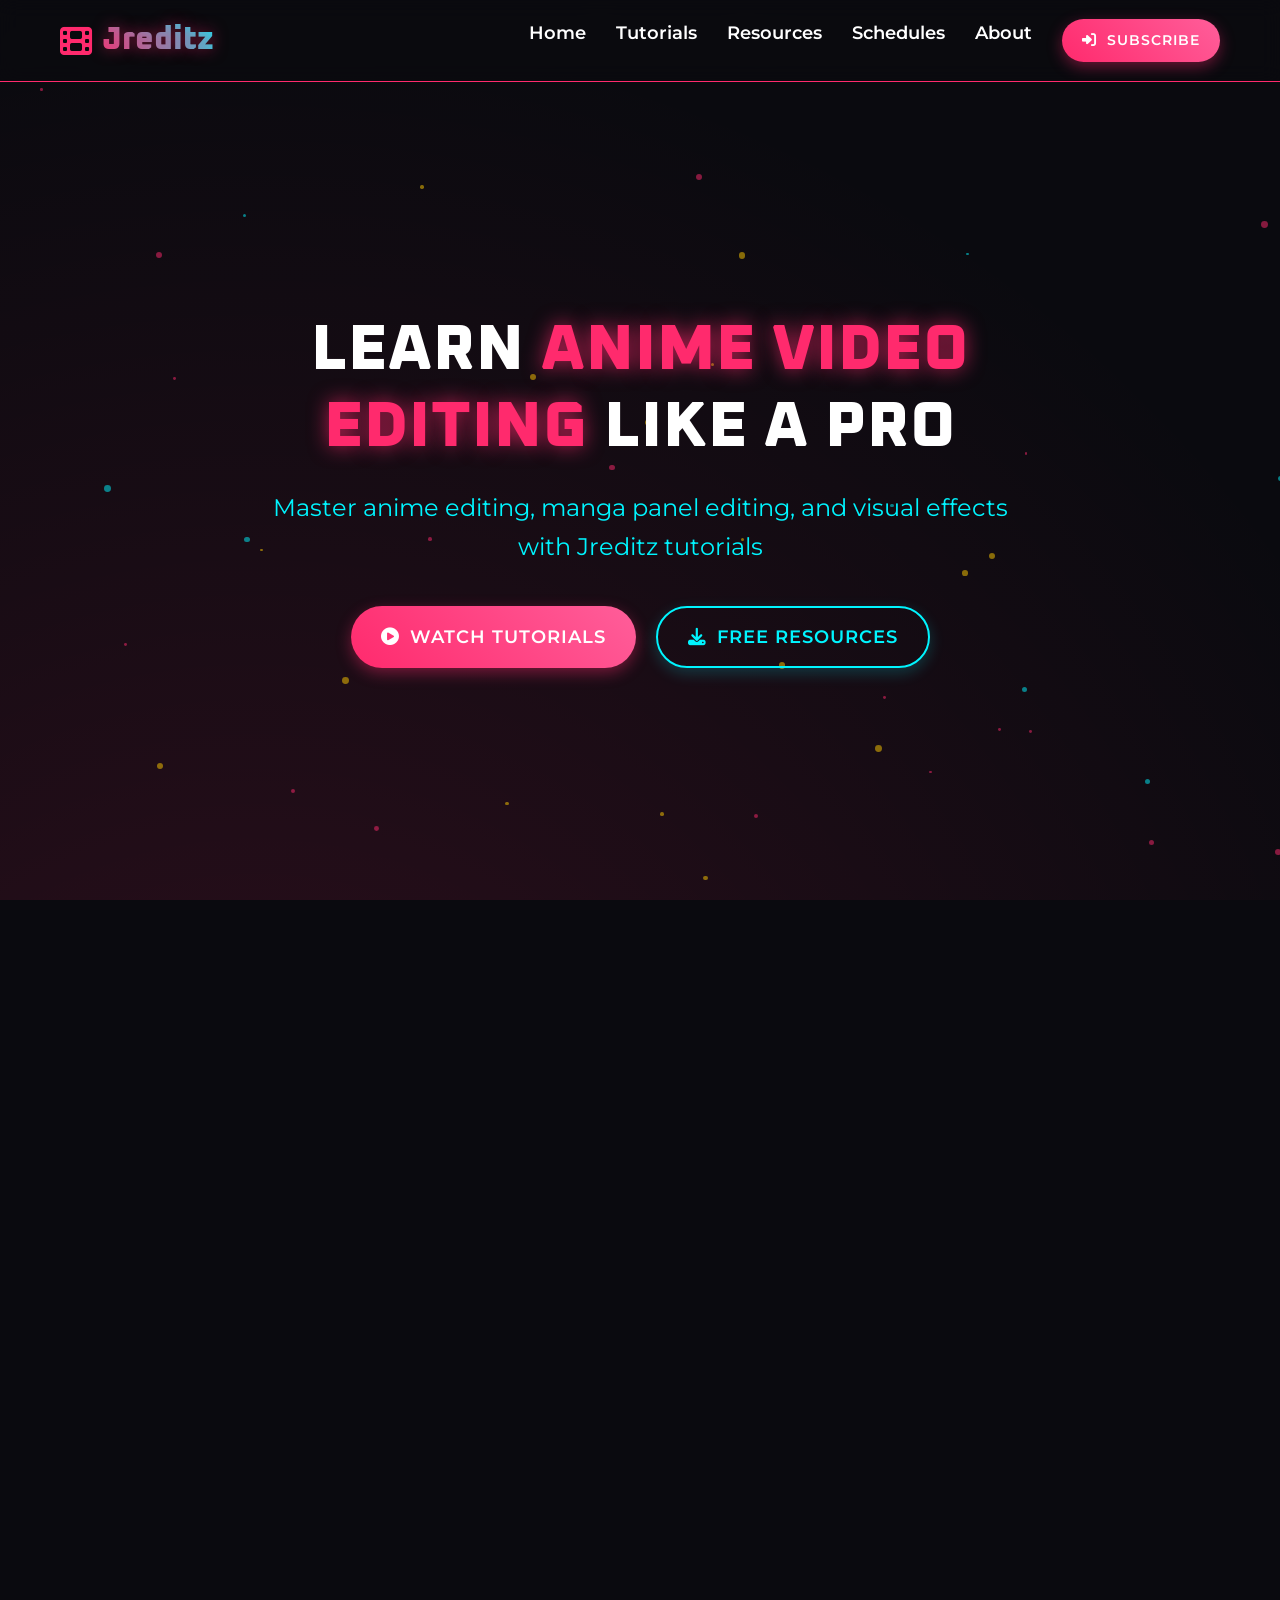
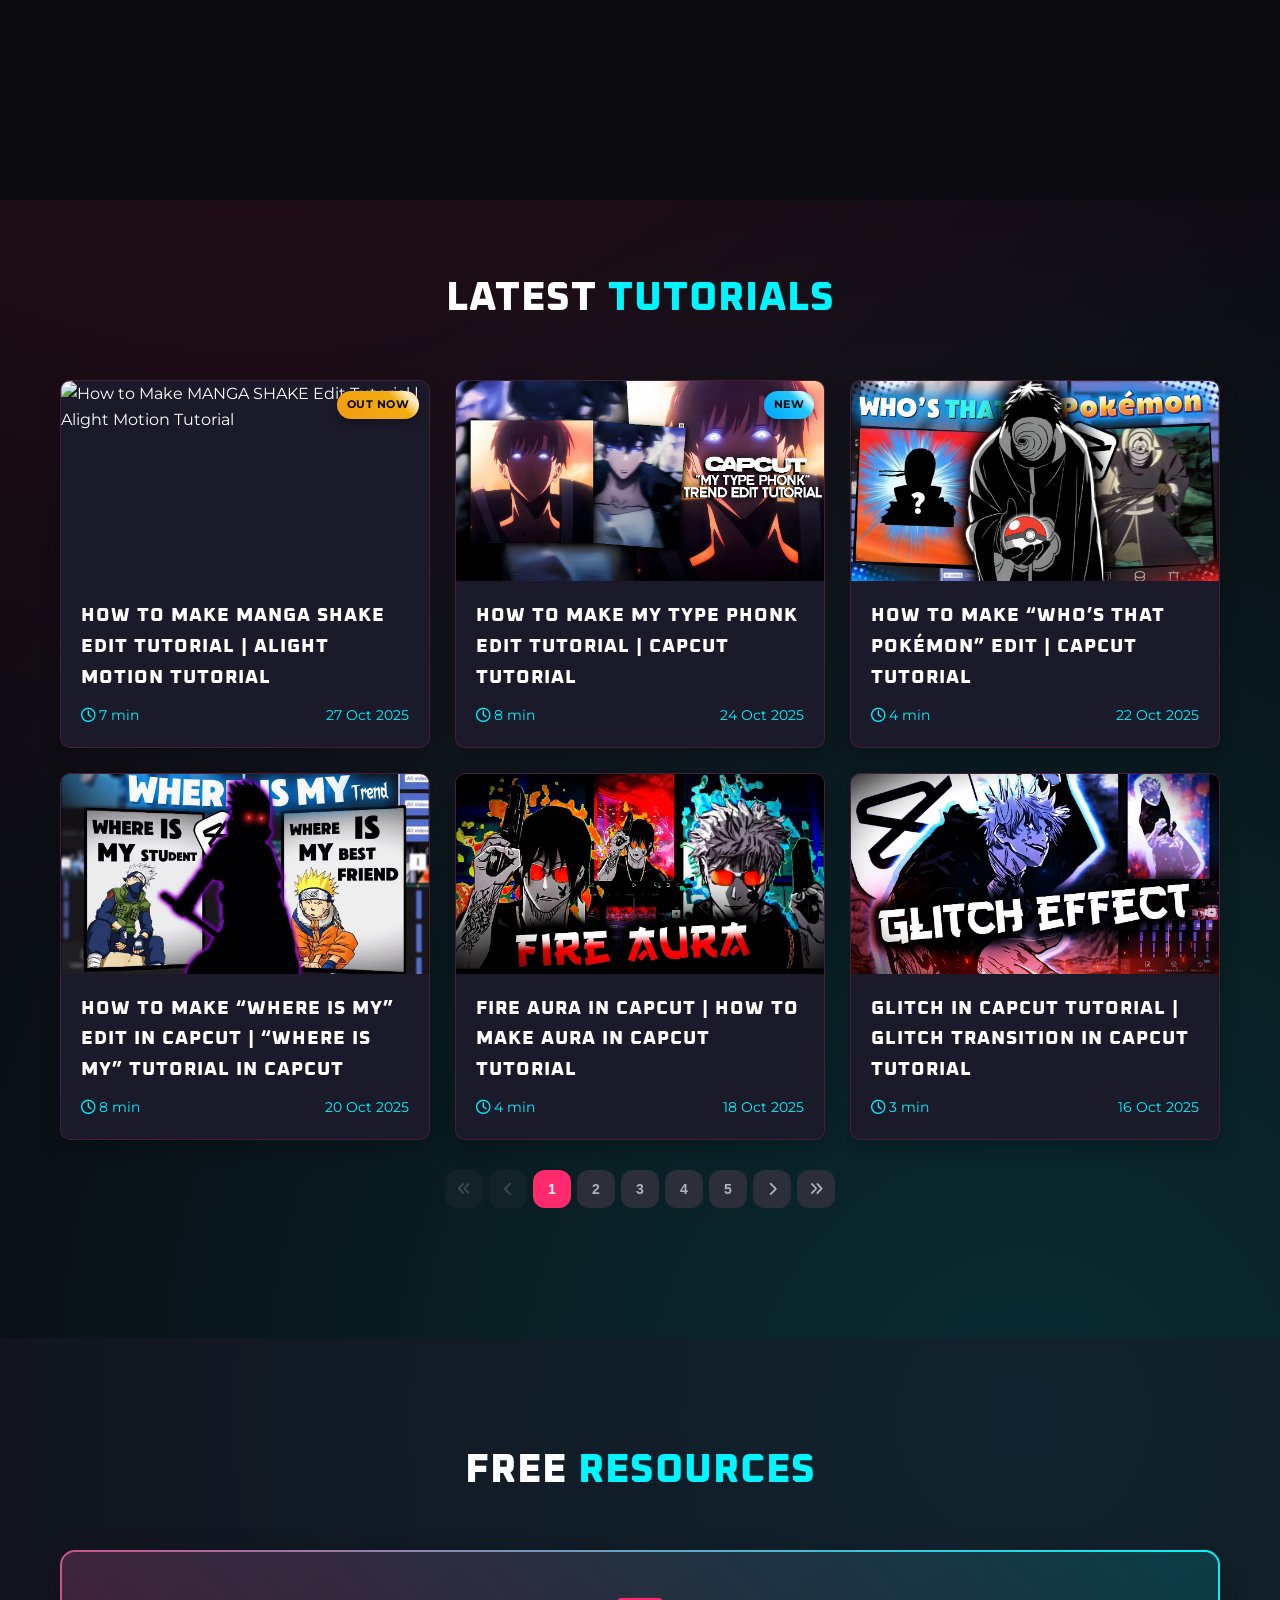
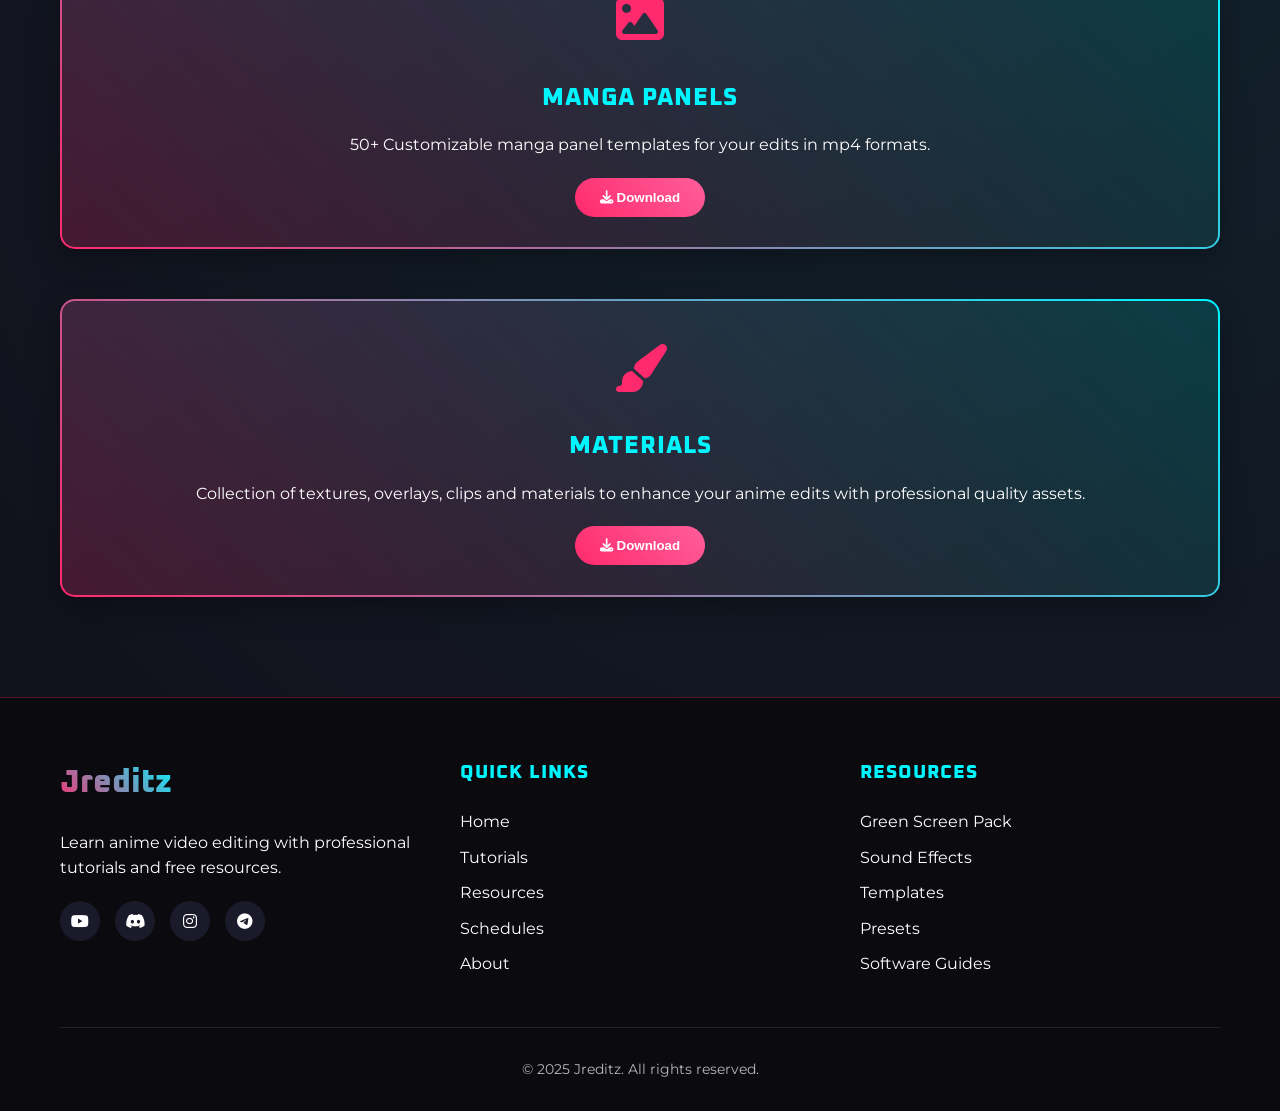
==== commit 1aa1faa0: "Add files via upload" ====
--- a/index.html
+++ b/index.html
@@ -1,243 +1,242 @@
-<!DOCTYPE html>
-<html lang="en">
-<head>
-    <meta charset="UTF-8">
-    <meta name="viewport" content="width=device-width, initial-scale=1.0">
-    <title>Jreditz - Anime Video Editing Tutorials</title>
-    <link rel="stylesheet" href="https://cdnjs.cloudflare.com/ajax/libs/font-awesome/6.4.0/css/all.min.css">
-    <link href="https://fonts.googleapis.com/css2?family=Montserrat:wght@400;600;800&family=Oxanium:wght@400;600;800&display=swap"rel="stylesheet">
-    <link rel="stylesheet" href="style.css">
-</head>
-
-<body>
-
-    <!-- Header & Navigation -->
-    <header>
-        <div class="container header-content">
-            <div class="logo">
-                <i class="fas fa-film" style="color: var(--primary); font-size: 2rem;"></i>
-                <span class="logo-text">Jreditz</span>
-            </div>
-           <nav class="nav-links">
-    <a href="javascript:void(0)" data-scroll="home">Home</a>
-    <a href="javascript:void(0)" data-scroll="tutorials">Tutorials</a>
-    <a href="javascript:void(0)" data-scroll="resources">Resources</a>
-    <a href="javascript:void(0)" data-modal="scheduleModal">Schedules</a>
-    <a href="javascript:void(0)" data-modal="aboutModal">About</a>
-    <a href="https://www.youtube.com/@jreditz100?sub_confirmation=1" class="btn btn-primary"style="padding: 10px 20px; font-size: 0.9rem;"><i class="fas fa-sign-in-alt"></i> Subscribe</a>
-</nav>
-            <div class="hamburger" id="hamburger">
-                <span></span>
-                <span></span>
-                <span></span>
-            </div>
-        </div>
-    </header>
-
-    <!-- Mobile Navigation -->
-    <div class="mobile-nav" id="mobileNav">
-        <nav class="mobile-nav-links">
-    <a href="javascript:void(0)" data-scroll="home">Home</a>
-    <a href="javascript:void(0)" data-scroll="tutorials">Tutorials</a>
-    <a href="javascript:void(0)" data-scroll="resources">Resources</a>
-    <a href="javascript:void(0)" data-modal="scheduleModal">Schedules</a>
-    <a href="javascript:void(0)" data-modal="aboutModal">About</a>
-    <a href="https://www.youtube.com/@jreditz100?sub_confirmation=1" class="btn btn-primary"style="padding: 10px 20px; font-size: 0.9rem;"><i class="fas fa-sign-in-alt"></i> Subscribe</a>
-</nav>
-    </div>
-
-    <!-- Overlay -->
-    <div class="overlay" id="overlay"></div>
-
-    <!-- Hero Section -->
-    <section class="hero" id="home">
-        <div class="particles" id="particles"></div>
-        <div class="container hero-content">
-            <h1 class="hero-title">Learn <span>Anime Video Editing</span> Like A Pro</h1>
-            <p class="hero-subtitle">Master anime editing, manga panel editing, and visual effects with Jreditz
-                tutorials
-            </p>
-            <div class="cta-buttons">
-                <a href="javascript:void(0)" data-scroll="tutorials" class="btn btn-primary"><i class="fas fa-play-circle"></i> Watch Tutorials</a>
-                <a href="javascript:void(0)" data-scroll="resources" class="btn btn-secondary"><i class="fas fa-download"></i> Free Resources</a>
-            </div>
-        </div>
-    </section>
-
-    <!-- countdown -->
- <div class="countdown-container" id="countdownContainer">
-    <h3 class="countdown-title">Next Tutorial In:</h3>
-    <div class="countdown-timer">
-        <div class="countdown-item">
-            <div class="countdown-number" id="days">00</div>
-            <div class="countdown-label">Dys</div>
-        </div>
-        <div class="countdown-item">
-            <div class="countdown-number" id="hours">00</div>
-            <div class="countdown-label">Hrs</div>
-        </div>
-        <div class="countdown-item">
-            <div class="countdown-number" id="minutes">00</div>
-            <div class="countdown-label">Mins</div>
-        </div>
-        <div class="countdown-item">
-            <div class="countdown-number" id="seconds">00</div>
-            <div class="countdown-label">Secs</div>
-        </div>
-    </div>
-    <div class="upcoming-tutorial">
-    </div>
-</div>
-
-    <!-- Features Section -->
-    <section class="features">
-        <div class="container">
-            <h2 class="section-title">Why Learn With <span>Jreditz</span></h2>
-            <div class="features-grid">
-                <div class="feature-card">
-                    <div class="feature-icon">
-                        <i class="fas fa-magic"></i>
-                    </div>
-                    <h3 class="feature-title">Advanced Effects</h3>
-                    <p>Learn professional visual effects, glitch transitions, and motion graphics techniques.</p>
-                </div>
-                <div class="feature-card">
-                    <div class="feature-icon">
-                        <i class="fas fa-download"></i>
-                    </div>
-                    <h3 class="feature-title">Free Resources</h3>
-                    <p>Download green screens, sound effects, and templates to use in your own projects.</p>
-                </div>
-                <div class="feature-card">
-                    <div class="feature-icon">
-                        <i class="fas fa-mobile-alt"></i>
-                    </div>
-                    <h3 class="feature-title">Mobile Editing</h3>
-                    <p>Master CapCut mobile editing with techniques designed specifically for phone users.</p>
-                </div>
-
-            </div>
-        </div>
-    </section>
-    
-
-    <!-- Tutorials Section -->
-    <section class="tutorials" id="tutorials">
-    <div class="container" id="tutorials-container"></div>
-    
-    <!--  Pagination controls -->
-    <div class="pagination-container container">
-        <div class="pagination" id="pagination"></div>
-    </div>
-</section>
-
-
-    <!-- Resources Section -->
-    <section class="resources" id="resources">
-        <div class="container">
-            <h2 class="section-title">Free <span>Resources</span></h2>
-            <div class="resource-card">
-                <div class="resource-icon">
-                    <i class="fas fa-image"></i>
-                </div>
-                <h3 class="resource-title">Manga Panels</h3>
-                <p>50+ Customizable manga panel templates for your edits in mp4 formats.</p>
-                <button class="download-btn">
-                    <a href="https://drive.google.com/drive/folders/1aGg3iwnZCXyYT6p95p0PJZwO1VK_xbJC?usp=sharing"
-                        style="color: #ffffff; text-decoration:none;"><i class="fas fa-download"></i>
-                        Download</a></button>
-            </div>
-
-            <div class="resources-grid">
-                <div class="resource-card">
-                <div class="resource-icon">
-                    <i class="fas fa-paint-brush"></i>
-                </div>
-                <h3 class="resource-title">Materials</h3>
-                <p>Collection of textures, overlays, clips and materials to enhance your anime edits with professional quality assets.</p>
-                <button class="download-btn">
-                    <a href="https://drive.google.com/drive/folders/15kDlWefQxrcXQejo2_I_BcpBGEF-eEN9?usp=drive_link"
-                        style="color: #ffffff; text-decoration:none;"><i class="fas fa-download"></i>
-                        Download</a></button>
-              </div>
-            </div>
-
-        </div>
-    </section>
-
-    <!-- Schedule Modal -->
-    <div class="modal" id="scheduleModal">
-        <div class="modal-content">
-            <span class="close" data-close="scheduleModal">&times;</span>
-            <h2><span id="calendarMonth">October</span> <span>Upload Schedule</span></h2>
-            <p>Here's the planned upload calendar for Jr Editz in <span id="calendarMonthText">October</span>.</p>
-            <div class="calendar">
-            </div>
-        </div>
-    </div>
-
-    <!-- About Modal -->
-    <div class="modal" id="aboutModal">
-        <div class="modal-content">
-            <span class="close" data-close="aboutModal">&times;</span>
-            <h2>About <span>Jreditz</span></h2>
-            <p>
-                Jreditz is dedicated to teaching anime video editing, manga panel animation,
-                and creative VFX for beginners and pros.
-                With step-by-step tutorials and free resources, we help editors bring their ideas to life.
-            </p>
-        </div>
-    </div>
-
-
-    <!-- Footer -->
-    <footer>
-        <div class="container">
-            <div class="footer-content">
-                <div class="footer-info">
-                    <div class="footer-logo">Jreditz</div>
-                    <p>Learn anime video editing with professional tutorials and free resources.</p>
-                    <div class="social-links">
-                        <a href="https://www.youtube.com/@jreditz100?sub_confirmation=1"><i class="fab fa-youtube"></i></a>
-                        <a href="https://discord.com/invite/AEGBkaRjDx"><i class="fab fa-discord"></i></a>
-                        <a href="https://www.instagram.com/yamanjr10/"><i class="fab fa-instagram"></i></a>
-                        <a href="https://t.me/jreditz100"><i class="fab fa-telegram"></i></a>
-                    </div>
-                </div>
-                <div class="footer-links-container">
-                    <h4 class="footer-heading">Quick Links</h4>
-                    <ul class="footer-links">
-                        <li><a href="javascript:void(0)" data-scroll="home">Home</a></li>
-                        <li><a href="javascript:void(0)" data-scroll="tutorials">Tutorials</a></li>
-                        <li><a href="javascript:void(0)" data-scroll="resources">Resources</a></li>
-                        <li><a href="javascript:void(0)" data-modal="scheduleModal">Schedules</a></li>
-                        <li><a href="javascript:void(0)" data-modal="aboutModal">About</a></li>
-                    </ul>
-                </div>
-                <div class="footer-links-container">
-                    <h4 class="footer-heading">Resources</h4>
-                    <ul class="footer-links">
-                        <li><a href="javascript:void(0)" data-scroll="resources">Green Screen Pack</a></li>
-                        <li><a href="javascript:void(0)" data-scroll="resources">Sound Effects</a></li>
-                        <li><a href="javascript:void(0)" data-scroll="resources">Templates</a></li>
-                        <li><a href="javascript:void(0)" data-scroll="resources">Presets</a></li>
-                        <li><a href="javascript:void(0)" data-scroll="resources">Software Guides</a></li>
-                    </ul>
-                </div>
-            </div>
-            <div class="copyright">
-                <p>&copy; 2025 Jreditz. All rights reserved.</p>
-            </div>
-        </div>
-    </footer>
-
-<!-- Page Transition Overlay -->
-<div class="page-transition" id="pageTransition"></div>
-
-<!-- Back to Top Button -->
-<button id="backToTop"><i class="fas fa-arrow-up"></i></button>
-
-    <script src="index.js"></script>
-
-</body>
+<!DOCTYPE html>
+<html lang="en">
+<head>
+    <meta charset="UTF-8">
+    <meta name="viewport" content="width=device-width, initial-scale=1.0">
+    <title>Jreditz - Anime Video Editing Tutorials</title>
+    <link rel="stylesheet" href="https://cdnjs.cloudflare.com/ajax/libs/font-awesome/6.4.0/css/all.min.css">
+    <link href="https://fonts.googleapis.com/css2?family=Montserrat:wght@400;600;800&family=Oxanium:wght@400;600;800&display=swap"rel="stylesheet">
+    <link rel="stylesheet" href="style.css">
+</head>
+
+<body>
+
+    <!-- Header & Navigation -->
+    <header>
+        <div class="container header-content">
+            <div class="logo">
+                <i class="fas fa-film" style="color: var(--primary); font-size: 2rem;"></i>
+                <span class="logo-text">Jreditz</span>
+            </div>
+           <nav class="nav-links">
+    <a href="javascript:void(0)" data-scroll="home">Home</a>
+    <a href="javascript:void(0)" data-scroll="tutorials">Tutorials</a>
+    <a href="javascript:void(0)" data-scroll="resources">Resources</a>
+    <a href="javascript:void(0)" data-modal="scheduleModal">Schedules</a>
+    <a href="javascript:void(0)" data-modal="aboutModal">About</a>
+    <a href="https://www.youtube.com/@jreditz100?sub_confirmation=1" class="btn btn-primary"style="padding: 10px 20px; font-size: 0.9rem;"><i class="fas fa-sign-in-alt"></i> Subscribe</a>
+</nav>
+            <div class="hamburger" id="hamburger">
+                <span></span>
+                <span></span>
+                <span></span>
+            </div>
+        </div>
+    </header>
+
+    <!-- Mobile Navigation -->
+    <div class="mobile-nav" id="mobileNav">
+        <nav class="mobile-nav-links">
+    <a href="javascript:void(0)" data-scroll="home">Home</a>
+    <a href="javascript:void(0)" data-scroll="tutorials">Tutorials</a>
+    <a href="javascript:void(0)" data-scroll="resources">Resources</a>
+    <a href="javascript:void(0)" data-modal="scheduleModal">Schedules</a>
+    <a href="javascript:void(0)" data-modal="aboutModal">About</a>
+    <a href="https://www.youtube.com/@jreditz100?sub_confirmation=1" class="btn btn-primary"style="padding: 10px 20px; font-size: 0.9rem;"><i class="fas fa-sign-in-alt"></i> Subscribe</a>
+</nav>
+    </div>
+
+    <!-- Overlay -->
+    <div class="overlay" id="overlay"></div>
+
+    <!-- Hero Section -->
+    <section class="hero" id="home">
+        <div class="particles" id="particles"></div>
+        <div class="container hero-content">
+            <h1 class="hero-title">Learn <span>Anime Video Editing</span> Like A Pro</h1>
+            <p class="hero-subtitle">Master anime editing, manga panel editing, and visual effects with Jreditz
+                tutorials
+            </p>
+            <div class="cta-buttons">
+                <a href="javascript:void(0)" data-scroll="tutorials" class="btn btn-primary"><i class="fas fa-play-circle"></i> Watch Tutorials</a>
+                <a href="javascript:void(0)" data-scroll="resources" class="btn btn-secondary"><i class="fas fa-download"></i> Free Resources</a>
+            </div>
+        </div>
+    </section>
+
+    <!-- countdown -->
+ <div class="countdown-container" id="countdownContainer">
+    <h3 class="countdown-title">Next Tutorial In:</h3>
+    <div class="countdown-timer">
+        <div class="countdown-item">
+            <div class="countdown-number" id="days">00</div>
+            <div class="countdown-label">Dys</div>
+        </div>
+        <div class="countdown-item">
+            <div class="countdown-number" id="hours">00</div>
+            <div class="countdown-label">Hrs</div>
+        </div>
+        <div class="countdown-item">
+            <div class="countdown-number" id="minutes">00</div>
+            <div class="countdown-label">Mins</div>
+        </div>
+        <div class="countdown-item">
+            <div class="countdown-number" id="seconds">00</div>
+            <div class="countdown-label">Secs</div>
+        </div>
+    </div>
+    <div class="upcoming-tutorial">
+    </div>
+</div>
+
+    <!-- Features Section -->
+    <section class="features">
+        <div class="container">
+            <h2 class="section-title">Why Learn With <span>Jreditz</span></h2>
+            <div class="features-grid">
+                <div class="feature-card">
+                    <div class="feature-icon">
+                        <i class="fas fa-magic"></i>
+                    </div>
+                    <h3 class="feature-title">Advanced Effects</h3>
+                    <p>Learn professional visual effects, glitch transitions, and motion graphics techniques.</p>
+                </div>
+                <div class="feature-card">
+                    <div class="feature-icon">
+                        <i class="fas fa-download"></i>
+                    </div>
+                    <h3 class="feature-title">Free Resources</h3>
+                    <p>Download green screens, sound effects, and templates to use in your own projects.</p>
+                </div>
+                <div class="feature-card">
+                    <div class="feature-icon">
+                        <i class="fas fa-mobile-alt"></i>
+                    </div>
+                    <h3 class="feature-title">Mobile Editing</h3>
+                    <p>Master CapCut mobile editing with techniques designed specifically for phone users.</p>
+                </div>
+
+            </div>
+        </div>
+    </section>
+
+    <!-- Tutorials Section -->
+    <section class="tutorials" id="tutorials">
+    <div class="container" id="tutorials-container"></div>
+    
+    <!--  Pagination controls -->
+    <div class="pagination-container container">
+        <div class="pagination" id="pagination"></div>
+    </div>
+</section>
+
+
+    <!-- Resources Section -->
+    <section class="resources" id="resources">
+        <div class="container">
+            <h2 class="section-title">Free <span>Resources</span></h2>
+            <div class="resource-card">
+                <div class="resource-icon">
+                    <i class="fas fa-image"></i>
+                </div>
+                <h3 class="resource-title">Manga Panels</h3>
+                <p>50+ Customizable manga panel templates for your edits in mp4 formats.</p>
+                <button class="download-btn">
+                    <a href="https://drive.google.com/drive/folders/1aGg3iwnZCXyYT6p95p0PJZwO1VK_xbJC?usp=sharing"
+                        style="color: #ffffff; text-decoration:none;"><i class="fas fa-download"></i>
+                        Download</a></button>
+            </div>
+
+            <div class="resources-grid">
+                <div class="resource-card">
+                <div class="resource-icon">
+                    <i class="fas fa-paint-brush"></i>
+                </div>
+                <h3 class="resource-title">Materials</h3>
+                <p>Collection of textures, overlays, clips and materials to enhance your anime edits with professional quality assets.</p>
+                <button class="download-btn">
+                    <a href="https://drive.google.com/drive/folders/15kDlWefQxrcXQejo2_I_BcpBGEF-eEN9?usp=drive_link"
+                        style="color: #ffffff; text-decoration:none;"><i class="fas fa-download"></i>
+                        Download</a></button>
+              </div>
+            </div>
+
+        </div>
+    </section>
+
+    <!-- Schedule Modal -->
+    <div class="modal" id="scheduleModal">
+        <div class="modal-content">
+            <span class="close" data-close="scheduleModal">&times;</span>
+            <h2><span id="calendarMonth">October</span> <span>Upload Schedule</span></h2>
+            <p>Here's the planned upload calendar for Jr Editz in <span id="calendarMonthText">October</span>.</p>
+            <div class="calendar">
+            </div>
+        </div>
+    </div>
+
+    <!-- About Modal -->
+    <div class="modal" id="aboutModal">
+        <div class="modal-content">
+            <span class="close" data-close="aboutModal">&times;</span>
+            <h2>About <span>Jreditz</span></h2>
+            <p>
+                Jreditz is dedicated to teaching anime video editing, manga panel animation,
+                and creative VFX for beginners and pros.
+                With step-by-step tutorials and free resources, we help editors bring their ideas to life.
+            </p>
+        </div>
+    </div>
+
+
+    <!-- Footer -->
+    <footer>
+        <div class="container">
+            <div class="footer-content">
+                <div class="footer-info">
+                    <div class="footer-logo">Jreditz</div>
+                    <p>Learn anime video editing with professional tutorials and free resources.</p>
+                    <div class="social-links">
+                        <a href="https://www.youtube.com/@jreditz100?sub_confirmation=1"><i class="fab fa-youtube"></i></a>
+                        <a href="https://discord.com/invite/AEGBkaRjDx"><i class="fab fa-discord"></i></a>
+                        <a href="https://www.instagram.com/yamanjr10/"><i class="fab fa-instagram"></i></a>
+                        <a href="https://t.me/jreditz100"><i class="fab fa-telegram"></i></a>
+                    </div>
+                </div>
+                <div class="footer-links-container">
+                    <h4 class="footer-heading">Quick Links</h4>
+                    <ul class="footer-links">
+                        <li><a href="javascript:void(0)" data-scroll="home">Home</a></li>
+                        <li><a href="javascript:void(0)" data-scroll="tutorials">Tutorials</a></li>
+                        <li><a href="javascript:void(0)" data-scroll="resources">Resources</a></li>
+                        <li><a href="javascript:void(0)" data-modal="scheduleModal">Schedules</a></li>
+                        <li><a href="javascript:void(0)" data-modal="aboutModal">About</a></li>
+                    </ul>
+                </div>
+                <div class="footer-links-container">
+                    <h4 class="footer-heading">Resources</h4>
+                    <ul class="footer-links">
+                        <li><a href="javascript:void(0)" data-scroll="resources">Green Screen Pack</a></li>
+                        <li><a href="javascript:void(0)" data-scroll="resources">Sound Effects</a></li>
+                        <li><a href="javascript:void(0)" data-scroll="resources">Templates</a></li>
+                        <li><a href="javascript:void(0)" data-scroll="resources">Presets</a></li>
+                        <li><a href="javascript:void(0)" data-scroll="resources">Software Guides</a></li>
+                    </ul>
+                </div>
+            </div>
+            <div class="copyright">
+                <p>&copy; 2025 Jreditz. All rights reserved.</p>
+            </div>
+        </div>
+    </footer>
+
+<!-- Page Transition Overlay -->
+<div class="page-transition" id="pageTransition"></div>
+
+<!-- Back to Top Button -->
+<button id="backToTop"><i class="fas fa-arrow-up"></i></button>
+
+    <script src="index.js"></script>
+
+</body>
 </html>
--- a/style.css
+++ b/style.css
@@ -1,1512 +1,1512 @@
- :root {
-     --primary: #ff2a6d;
-     --secondary: #00f5ff;
-     --dark: #0a0a0f;
-     --light: #ffffff;
-     --gray: #1a1a2a;
-     --accent: #ffcc00;
- }
-
- * {
-     margin: 0;
-     padding: 0;
-     box-sizing: border-box;
- }
-
- body {
-     font-family: 'Montserrat', sans-serif;
-     background-color: var(--dark);
-     color: var(--light);
-     line-height: 1.6;
-     overflow-x: hidden;
-     background-image:
-         radial-gradient(circle at 20% 30%, rgba(255, 42, 109, 0.15) 0%, transparent 40%),
-         radial-gradient(circle at 80% 70%, rgba(0, 245, 255, 0.15) 0%, transparent 40%);
- }
-
- h1,
- h2,
- h3,
- h4 {
-     font-family: 'Oxanium', cursive;
-     font-weight: 800;
-     margin-bottom: 1rem;
-     text-transform: uppercase;
-     letter-spacing: 1px;
- }
-
- .container {
-     width: 100%;
-     max-width: 1200px;
-     margin: 0 auto;
-     padding: 0 20px;
- }
-
- /* Header & Navigation */
- header {
-     background-color: rgba(10, 10, 15, 0.9);
-     backdrop-filter: blur(10px);
-     position: fixed;
-     width: 100%;
-     z-index: 1000;
-     padding: 15px 0;
-     border-bottom: 1px solid var(--primary);
- }
-
- .header-content {
-     display: flex;
-     justify-content: space-between;
-     align-items: center;
- }
-
- .logo {
-     display: flex;
-     align-items: center;
-     gap: 10px;
- }
-
- .logo-text {
-     font-family: 'Oxanium', cursive;
-     font-size: 2rem;
-     font-weight: 800;
-     background: linear-gradient(45deg, var(--primary), var(--secondary));
-     -webkit-background-clip: text;
-     background-clip: text;
-     color: transparent;
-     text-shadow: 0 0 15px rgba(255, 42, 109, 0.5);
- }
-
- .nav-links {
-     display: flex;
-     gap: 30px;
- }
-
- .nav-links a {
-     color: var(--light);
-     text-decoration: none;
-     font-weight: 600;
-     font-size: 1.1rem;
-     transition: all 0.3s ease;
-     position: relative;
- }
-
- .nav-links a:hover {
-     color: var(--secondary);
- }
-
- .nav-links a::after {
-     content: '';
-     position: absolute;
-     bottom: -5px;
-     left: 0;
-     width: 0;
-     height: 2px;
-     background: var(--primary);
-     transition: width 0.3s ease;
- }
-
- .nav-links a:hover::after {
-     width: 100%;
- }
-
- /* Hero Section */
- .hero {
-     min-height: 100vh;
-     display: flex;
-     align-items: center;
-     padding-top: 80px;
-     position: relative;
-     overflow: hidden;
- }
-
- .hero-content {
-     text-align: center;
-     max-width: 800px;
-     margin: 0 auto;
-     position: relative;
-     z-index: 2;
- }
-
- .hero-title {
-     font-size: 4rem;
-     margin-bottom: 1.5rem;
-     line-height: 1.2;
-     animation: fadeInUp 1s ease;
- }
-
- .hero-title span {
-     color: var(--primary);
-     text-shadow: 0 0 20px rgba(255, 42, 109, 0.7);
- }
-
- .hero-subtitle {
-     font-size: 1.5rem;
-     margin-bottom: 2.5rem;
-     color: var(--secondary);
-     animation: fadeInUp 1s ease 0.2s forwards;
-     opacity: 0;
- }
-
- .cta-buttons {
-     display: flex;
-     justify-content: center;
-     gap: 20px;
-     animation: fadeInUp 1s ease 0.4s forwards;
-     opacity: 0;
- }
-
- .btn {
-     padding: 15px 30px;
-     border-radius: 50px;
-     font-weight: 600;
-     text-decoration: none;
-     text-transform: uppercase;
-     letter-spacing: 1px;
-     transition: all 0.3s ease;
-     font-size: 1.1rem;
-     display: inline-flex;
-     align-items: center;
-     gap: 10px;
- }
-
- .btn-primary {
-     background: linear-gradient(45deg, var(--primary), #ff5e9a);
-     color: white;
-     box-shadow: 0 5px 15px rgba(255, 42, 109, 0.4);
- }
-
- .btn-primary:hover {
-     transform: translateY(-3px);
-     box-shadow: 0 8px 25px rgba(255, 42, 109, 0.6);
- }
-
- .btn-secondary {
-     background: transparent;
-     color: var(--secondary);
-     border: 2px solid var(--secondary);
-     box-shadow: 0 5px 15px rgba(0, 245, 255, 0.2);
- }
-
- .btn-secondary:hover {
-     transform: translateY(-3px);
-     box-shadow: 0 8px 25px rgba(0, 245, 255, 0.4);
-     background: rgba(0, 245, 255, 0.1);
- }
-
- /* Features Section */
- .features {
-     padding: 100px 0;
-     background-color: rgba(26, 26, 42, 0.5);
- }
-
- .section-title {
-     text-align: center;
-     font-size: 2.5rem;
-     margin-bottom: 3rem;
- }
-
- .section-title span {
-     color: var(--secondary);
- }
-
- .features-grid {
-     display: grid;
-     grid-template-columns: repeat(auto-fit, minmax(300px, 1fr));
-     gap: 30px;
- }
-
- .feature-card {
-     background: linear-gradient(145deg, rgba(26, 26, 42, 0.8), rgba(10, 10, 15, 0.8));
-     border-radius: 15px;
-     padding: 30px;
-     text-align: center;
-     transition: transform 0.3s ease, box-shadow 0.3s ease;
-     border: 1px solid rgba(255, 42, 109, 0.3);
-     box-shadow: 0 10px 30px rgba(0, 0, 0, 0.3);
- }
-
- .feature-card:hover {
-     transform: translateY(-10px);
-     box-shadow: 0 15px 35px rgba(0, 0, 0, 0.4);
-     border-color: var(--primary);
- }
-
- .feature-icon {
-     font-size: 3rem;
-     margin-bottom: 20px;
-     color: var(--secondary);
-     text-shadow: 0 0 15px rgba(0, 245, 255, 0.5);
- }
-
- .feature-title {
-     font-size: 1.5rem;
-     margin-bottom: 15px;
-     color: var(--primary);
- }
-
- /* Tutorials Section */
- .tutorials {
-     padding: 100px 0;
- }
-
-.video-container {
-    display: grid;
-    grid-template-columns: repeat(auto-fit, minmax(300px, 1fr));
-    gap: 25px;
-    margin-top: 50px;
-}
-
-/* For mobile devices */
-@media (max-width: 768px) {
-    .video-container {
-        grid-template-columns: 1fr;
-    }
-}
-
-/* For tablets */
-@media (min-width: 769px) and (max-width: 1024px) {
-    .video-container {
-        grid-template-columns: repeat(2, 1fr);
-    }
-}
-
-/* For desktops */
-@media (min-width: 1025px) {
-    .video-container {
-        grid-template-columns: repeat(3, 1fr);
-    }
-}
-
- .video-card {
-     background: var(--gray);
-     border-radius: 10px;
-     overflow: hidden;
-     transition: transform 0.3s ease;
-     box-shadow: 0 10px 20px rgba(0, 0, 0, 0.2);
-     border: 1px solid rgba(255, 42, 109, 0.2);
- }
-
- .video-card:hover {
-     transform: translateY(-5px);
-     border-color: var(--primary);
- }
-
- .video-thumb {
-     position: relative;
-     height: 200px;
-     overflow: hidden;
- }
-
- .video-thumb img {
-     width: 100%;
-     height: 100%;
-     object-fit: cover;
-     transition: transform 0.5s ease;
- }
-
- .video-card:hover .video-thumb img {
-     transform: scale(1.1);
- }
-
- .play-btn {
-     position: absolute;
-     top: 50%;
-     left: 50%;
-     transform: translate(-50%, -50%);
-     width: 60px;
-     height: 60px;
-     background: rgba(255, 42, 109, 0.8);
-     border-radius: 50%;
-     display: flex;
-     align-items: center;
-     justify-content: center;
-     color: white;
-     font-size: 1.5rem;
-     opacity: 0;
-     transition: opacity 0.3s ease;
- }
-
- .video-card:hover .play-btn {
-     opacity: 1;
- }
-
- .video-info {
-     padding: 20px;
- }
-
- .video-title {
-     font-size: 1.2rem;
-     margin-bottom: 10px;
-     color: var(--light);
- }
-
- .video-meta {
-     display: flex;
-     justify-content: space-between;
-     color: var(--secondary);
-     font-size: 0.9rem;
- }
-
-/* Pagination Outer Container */
-.pagination-container {
-    display: flex;
-    justify-content: center;
-    align-items: center;
-    padding: 30px 0;
-}
-
-/* Inner pagination flex wrapper */
-.pagination {
-    display: flex;
-    justify-content: center;
-    align-items: center;
-    gap: 6px;
-    flex-wrap: wrap;
-}
-
-/* Pagination Buttons */
-.pagination-btn {
-    background: #2c2f3a;         /* dark card tone */
-    color: #b0b3c1;              /* muted gray text */
-    border: none;
-    border-radius: 12px;         /* round edges like your image */
-    width: 38px;
-    height: 38px;
-    font-size: 14px;
-    font-weight: 600;
-    cursor: pointer;
-    transition: all 0.2s ease;
-    display: flex;
-    justify-content: center;
-    align-items: center;
-}
-
-.pagination-btn:hover:not(.disabled):not(.active) {
-    background: #3a3f4b;
-    color: #ffffff;
-}
-
-/* Active page button */
-.pagination-btn.active {
-    background: #ff2a6d; /* accent color */
-    color: #fff;
-}
-
-/* Disabled states */
-.pagination-btn.disabled {
-    opacity: 0.3;
-    cursor: not-allowed;
-}
-
-/* Ellipsis styling */
-.pagination-ellipsis {
-    color: #7f8490;
-    padding: 0 6px;
-    font-size: 16px;
-}
-
-/* Optional subtle hover lift */
-.pagination-btn:not(.disabled):hover {
-    transform: translateY(-1px);
-}
-
-/* Responsive: wrap or shrink gracefully */
-@media (max-width: 500px) {
-    .pagination {
-        gap: 4px;
-    }
-    .pagination-btn {
-        width: 32px;
-        height: 32px;
-        font-size: 13px;
-        border-radius: 10px;
-    }
-}
-
-
- /* Resources Section */
- .resources {
-     padding: 100px 0;
-     background-color: rgba(26, 26, 42, 0.5);
- }
-
- .resources-grid {
-     display: grid;
-     grid-template-columns: repeat(auto-fit, minmax(300px, 1fr));
-     gap: 30px;
-     margin-top: 50px;
- }
-
- .resource-card {
-     background: linear-gradient(145deg, rgba(26, 26, 42, 0.8), rgba(10, 10, 15, 0.8));
-     border-radius: 15px;
-     padding: 30px;
-     text-align: center;
-     transition: transform 0.3s ease;
-     border: 2px solid transparent;
-     box-shadow: 0 10px 30px rgba(0, 0, 0, 0.3);
-     background-clip: padding-box;
-     position: relative;
- }
-
- .resource-card::before {
-     content: '';
-     position: absolute;
-     top: 0;
-     right: 0;
-     bottom: 0;
-     left: 0;
-     z-index: -1;
-     margin: -2px;
-     border-radius: inherit;
-     background: linear-gradient(45deg, var(--primary), var(--secondary));
- }
-
- .resource-card:hover {
-     transform: translateY(-10px);
- }
-
- .resource-icon {
-     font-size: 3rem;
-     margin-bottom: 20px;
-     color: var(--primary);
- }
-
- .resource-title {
-     font-size: 1.5rem;
-     margin-bottom: 15px;
-     color: var(--secondary);
- }
-
- .download-btn {
-     margin-top: 20px;
-     padding: 12px 25px;
-     background: linear-gradient(45deg, var(--primary), #ff5e9a);
-     color: white;
-     border: none;
-     border-radius: 50px;
-     font-weight: 600;
-     cursor: pointer;
-     transition: all 0.3s ease;
-     display: inline-flex;
-     align-items: center;
-     gap: 10px;
- }
-
- .download-btn:hover {
-     transform: translateY(-3px);
-     box-shadow: 0 8px 25px rgba(255, 42, 109, 0.6);
- }
-
- /* Modals */
- .modal {
-     display: none;
-     /* Hidden by default */
-     position: fixed;
-     z-index: 2000;
-     left: 0;
-     top: 0;
-     width: 100%;
-     height: 100%;
-     background: rgba(0, 0, 0, 0.7);
-     backdrop-filter: blur(5px);
-     display: flex;
-     align-items: center;
-     justify-content: center;
- }
-
- .modal-content {
-     background: var(--gray);
-     padding: 30px;
-     border-radius: 15px;
-     max-width: 600px;
-     width: 90%;
-     text-align: center;
-     position: relative;
-     box-shadow: 0 10px 30px rgba(0, 0, 0, 0.5);
-     animation: fadeInUp 0.5s ease;
- }
-
- .modal-content h2 span {
-     color: var(--secondary);
- }
-
- .modal-content input,
- .modal-content textarea {
-     width: 100%;
-     padding: 12px;
-     margin: 10px 0;
-     border: 1px solid var(--primary);
-     border-radius: 8px;
-     background: rgba(255, 255, 255, 0.05);
-     color: var(--light);
-     font-size: 1rem;
- }
-
- .modal-content button {
-     margin-top: 15px;
- }
-
- .close {
-     position: absolute;
-     top: 15px;
-     right: 20px;
-     font-size: 1.8rem;
-     color: var(--primary);
-     cursor: pointer;
-     transition: 0.3s;
- }
-
- .close:hover {
-     color: var(--secondary);
- }
-
- /* Schedule Calendar */
-.calendar {
-    margin-top: 25px;
-    overflow-x: auto;
-    border-radius: 15px;
-    box-shadow: 0 10px 30px rgba(0, 0, 0, 0.4);
-    background: rgba(26, 26, 42, 0.95);
-    padding: 15px;
-    position: relative;
-    scrollbar-width: thin;
-    -ms-overflow-style: -ms-autohiding-scrollbar;
-}
-
-.calendar::before {
-    position: absolute;
-    top: 0;
-    left: 0;
-    right: 0;
-    height: 5px;
-    background: linear-gradient(90deg, var(--primary), var(--secondary));
-    border-radius: 15px 15px 0 0;
-}
-
-.calendar h3 {
-    text-align: center;
-    margin-bottom: 20px;
-    font-size: 1.5rem;
-    color: var(--secondary);
-    text-shadow: 0 0 10px rgba(0, 245, 255, 0.3);
-    position: relative;
-    padding-bottom: 10px;
-}
-
-.calendar h3::after {
-    content: '';
-    position: absolute;
-    bottom: 0;
-    left: 25%;
-    width: 50%;
-    height: 2px;
-    background: linear-gradient(90deg, transparent, var(--primary), transparent);
-}
-
-.calendar table {
-    width: 100%;
-    border-collapse: separate;
-    border-spacing: 5px;
-    text-align: center;
-    margin-bottom: 5px;
-}
-
-.calendar th {
-    padding: 15px 10px;
-    background: linear-gradient(45deg, var(--primary), var(--secondary));
-    color: white;
-    font-weight: 700;
-    text-transform: uppercase;
-    font-size: 0.9rem;
-    border-radius: 8px;
-    position: relative;
-    overflow: hidden;
-}
-
-.calendar th::after {
-    content: '';
-    position: absolute;
-    top: 0;
-    left: -100%;
-    width: 100%;
-    height: 100%;
-    background: linear-gradient(90deg, transparent, rgba(255, 255, 255, 0.2), transparent);
-    transition: left 0.5s ease;
-}
-
-.calendar th:hover::after {
-    left: 100%;
-}
-
-.calendar td {
-    padding: 15px 8px;
-    border-radius: 10px;
-    background: rgba(10, 10, 15, 0.6);
-    color: var(--light);
-    min-width: 40px;
-    height: 80px;
-    vertical-align: top;
-    font-size: 1rem;
-    transition: all 0.3s ease;
-    position: relative;
-    border: 1px solid rgba(255, 255, 255, 0.05);
-    cursor: pointer;
-}
-
-.calendar td:hover {
-    background: rgba(255, 42, 109, 0.15);
-    transform: translateY(-3px);
-    box-shadow: 0 5px 15px rgba(255, 42, 109, 0.2);
-}
-
-.calendar td .day-number {
-    display: block;
-    font-weight: 600;
-    margin-bottom: 5px;
-    font-size: 1.1rem;
-}
-
-.calendar .event {
-    display: block;
-    margin-top: 6px;
-    font-size: 0.75rem;
-    padding: 4px 6px;
-    border-radius: 5px;
-    font-weight: 600;
-    box-shadow: 0 2px 6px rgba(0, 0, 0, 0.3);
-    text-transform: uppercase;
-    letter-spacing: 0.5px;
-}
-
-.calendar .upload {
-    background: var(--secondary);
-    color: var(--dark);
-}
-
-.calendar .break {
-    background: var(--primary);
-    color: white;
-    opacity: 0.9;
-}
-
-.calendar .uploaded {
-    background: #4caf50;
-    color: white;
-}
-
-.calendar td.today {
-    background: rgba(255, 255, 0, 0.639);
-    border: 2px solid yellow;
-    box-shadow: 0 0 15px rgb(225, 255, 0, 0.639);
-}
-
-.calendar td.today .day-number {
-    color: white;
-    font-weight: 800;
-    text-shadow: 0 0 5px rgb(225, 255, 0, 0.639);
-}
-
-.calendar td.empty {
-    background: transparent;
-    border: none;
-    cursor: default;
-}
-
-.calendar td.empty:hover {
-    background: transparent;
-    transform: none;
-    box-shadow: none;
-}
-
-/* Responsive calendar */
-@media (max-width: 768px) {
-    .calendar {
-        padding: 10px;
-    }
-    
-    .calendar td {
-        height: 60px;
-        padding: 10px 5px;
-        font-size: 0.9rem;
-    }
-    
-    .calendar td .day-number {
-        font-size: 1rem;
-    }
-    
-    .calendar .event {
-        font-size: 0.65rem;
-        padding: 3px 4px;
-    }
-    
-    .calendar th {
-        padding: 10px 5px;
-        font-size: 0.8rem;
-    }
-}
-
-@media (max-width: 480px) {
-    .calendar td {
-        height: 50px;
-        padding: 8px 3px;
-        font-size: 0.8rem;
-    }
-    
-    .calendar td .day-number {
-        font-size: 0.9rem;
-    }
-    
-    .calendar .event {
-        font-size: 0.6rem;
-        padding: 2px 3px;
-    }
-    
-    .calendar-nav button {
-        padding: 6px 12px;
-        font-size: 0.9rem;
-    }
-    
-    .calendar h3 {
-        font-size: 1.2rem;
-    }
-}
-
-.calendar::-webkit-scrollbar {
-    height: 8px;
-    width: 8px;
-}
-
-.calendar::-webkit-scrollbar-track {
-    background: rgba(26, 26, 42, 0.5);
-    border-radius: 4px;
-    margin: 5px;
-}
-
-.calendar::-webkit-scrollbar-thumb {
-    background: linear-gradient(45deg, var(--primary), var(--secondary));
-    border-radius: 4px;
-}
-
-.calendar::-webkit-scrollbar-thumb:hover {
-    background: linear-gradient(45deg, #ff5e9a, #00d9ff);
-}
-
-/* Firefox support for calendar scrollbar */
-.calendar {
-    scrollbar-width: thin;
-    scrollbar-color: var(--primary) rgba(26, 26, 42, 0.5);
-}
-
- /* Footer */
- footer {
-     background-color: var(--dark);
-     padding: 60px 0 30px;
-     border-top: 1px solid rgba(255, 42, 109, 0.3);
- }
-
- .footer-content {
-     display: grid;
-     grid-template-columns: repeat(auto-fit, minmax(250px, 1fr));
-     gap: 40px;
-     margin-bottom: 40px;
- }
-
- .footer-logo {
-     font-family: 'Oxanium', cursive;
-     font-size: 2rem;
-     font-weight: 800;
-     background: linear-gradient(45deg, var(--primary), var(--secondary));
-     -webkit-background-clip: text;
-     background-clip: text;
-     color: transparent;
-     margin-bottom: 20px;
-     display: inline-block;
- }
-
- .social-links {
-     display: flex;
-     gap: 15px;
-     margin-top: 20px;
- }
-
- .social-links a {
-     display: flex;
-     align-items: center;
-     justify-content: center;
-     width: 40px;
-     height: 40px;
-     border-radius: 50%;
-     background: var(--gray);
-     color: var(--light);
-     transition: all 0.3s ease;
-     text-decoration: none;
- }
-
- .social-links a:hover {
-     background: var(--primary);
-     transform: translateY(-3px);
- }
-
- .footer-heading {
-     font-size: 1.2rem;
-     margin-bottom: 20px;
-     color: var(--secondary);
- }
-
- .footer-links {
-     list-style: none;
- }
-
- .footer-links li {
-     margin-bottom: 10px;
- }
-
- .footer-links a {
-     color: var(--light);
-     text-decoration: none;
-     transition: color 0.3s ease;
- }
-
- .footer-links a:hover {
-     color: var(--primary);
- }
-
- .copyright {
-     text-align: center;
-     padding-top: 30px;
-     border-top: 1px solid rgba(255, 255, 255, 0.1);
-     color: rgba(255, 255, 255, 0.7);
-     font-size: 0.9rem;
- }
-
- /* Animations */
- @keyframes fadeInUp {
-     from {
-         opacity: 0;
-         transform: translateY(20px);
-     }
-
-     to {
-         opacity: 1;
-         transform: translateY(0);
-     }
- }
-
- @keyframes pulse {
-     0% {
-         transform: scale(1);
-         box-shadow: 0 0 0 0 rgba(255, 42, 109, 0.7);
-     }
-
-     70% {
-         transform: scale(1.05);
-         box-shadow: 0 0 0 10px rgba(255, 42, 109, 0);
-     }
-
-     100% {
-         transform: scale(1);
-         box-shadow: 0 0 0 0 rgba(255, 42, 109, 0);
-     }
- }
-
- /* Particles */
- .particles {
-     position: absolute;
-     top: 0;
-     left: 0;
-     width: 100%;
-     height: 100%;
-     z-index: 1;
- }
-
- .particle {
-     position: absolute;
-     border-radius: 50%;
-     background: var(--secondary);
-     opacity: 0.5;
-     animation: float 20s infinite linear;
- }
-
- @keyframes float {
-     from {
-         transform: translateY(0) rotate(0deg);
-     }
-
-     to {
-         transform: translateY(-1000px) rotate(720deg);
-     }
- }
-
- /* Responsive Design */
- @media (max-width: 768px) {
-     .hero-title {
-         font-size: 2.5rem;
-     }
-
-     .hero-subtitle {
-         font-size: 1.2rem;
-     }
-
-     .cta-buttons {
-         flex-direction: column;
-         align-items: center;
-     }
-
-     .nav-links {
-         display: none;
-     }
-
-     .mobile-menu-btn {
-         display: block;
-     }
- }
-
- /* Custom Scrollbar */
-::-webkit-scrollbar {
-    width: 12px;
-}
-
-::-webkit-scrollbar-track {
-    background: var(--dark);
-    border-radius: 10px;
-}
-
-::-webkit-scrollbar-thumb {
-    background: linear-gradient(45deg, var(--primary), var(--secondary));
-    border-radius: 10px;
-    border: 3px solid var(--dark);
-}
-
-::-webkit-scrollbar-thumb:hover {
-    background: linear-gradient(45deg, #ff5e9a, #00d9ff);
-}
-
-/* Firefox support for site scrollbar */
-* {
-    scrollbar-width: thin;
-    scrollbar-color: var(--primary) var(--dark);
-}
- ::-webkit-scrollbar-thumb:hover {
-     background: linear-gradient(45deg, #ff5e9a, #00d9ff);
- }
-
- /* Firefox support */
- * {
-    scrollbar-width: thin;
-    scrollbar-color: var(--primary) var(--dark);
-}
-
- /* Back to Top Button */
- #backToTop {
-     position: fixed;
-     bottom: 30px;
-     right: 30px;
-     background: var(--primary);
-     color: white;
-     border: none;
-     padding: 12px 16px;
-     border-radius: 50%;
-     cursor: pointer;
-     font-size: 1.2rem;
-     display: none;
-     transition: all 0.3s ease;
-     box-shadow: 0 5px 15px rgba(0, 0, 0, 0.3);
- }
-
- #backToTop:hover {
-     background: var(--secondary);
- }
-
-
- /* Hamburger Menu */
- .hamburger {
-     display: none;
-     flex-direction: column;
-     justify-content: space-between;
-     width: 30px;
-     height: 21px;
-     cursor: pointer;
-     z-index: 1001;
- }
-
- .hamburger span {
-     display: block;
-     height: 3px;
-     width: 100%;
-     background: var(--light);
-     border-radius: 3px;
-     transition: all 0.3s ease;
-     transform-origin: center;
- }
-
- .hamburger.active span:nth-child(1) {
-     transform: translateY(9px) rotate(45deg);
-     background: var(--primary);
- }
-
- .hamburger.active span:nth-child(2) {
-     opacity: 0;
- }
-
- .hamburger.active span:nth-child(3) {
-     transform: translateY(-9px) rotate(-45deg);
-     background: var(--primary);
- }
-
- /* Mobile Navigation */
- .mobile-nav {
-     position: fixed;
-     top: 0;
-     right: -100%;
-     width: 80%;
-     max-width: 400px;
-     height: 100vh;
-     background: rgba(26, 26, 42, 0.98);
-     backdrop-filter: blur(10px);
-     z-index: 999;
-     padding: 80px 30px 30px;
-     transition: right 0.4s ease;
-     box-shadow: -5px 0 25px rgba(0, 0, 0, 0.5);
-     overflow-y: auto;
- }
-
- .mobile-nav.active {
-     right: 0;
- }
-
- .mobile-nav-links {
-     display: flex;
-     flex-direction: column;
-     gap: 20px;
- }
-
- .mobile-nav-links a {
-     color: var(--light);
-     text-decoration: none;
-     font-size: 1.2rem;
-     font-weight: 600;
-     padding: 15px;
-     border-radius: 8px;
-     transition: all 0.3s ease;
-     display: flex;
-     align-items: center;
-     gap: 15px;
-     border-left: 3px solid transparent;
- }
-
- .mobile-nav-links a:hover {
-     background: rgba(255, 42, 109, 0.1);
-     border-left: 3px solid var(--primary);
-     color: var(--secondary);
-     transform: translateX(5px);
- }
-
- .mobile-nav-links a i {
-     width: 25px;
-     text-align: center;
-     font-size: 1.3rem;
- }
-
- .overlay {
-     position: fixed;
-     top: 0;
-     left: 0;
-     width: 100%;
-     height: 100%;
-     background: rgba(0, 0, 0, 0.7);
-     backdrop-filter: blur(5px);
-     z-index: 998;
-     opacity: 0;
-     visibility: hidden;
-     transition: all 0.3s ease;
- }
-
- .overlay.active {
-     opacity: 1;
-     visibility: visible;
- }
-
- @media (max-width: 968px) {
-     .nav-links {
-         display: none;
-     }
-
-     .hamburger {
-         display: flex;
-     }
-
-     .mobile-nav {
-         display: block;
-     }
- }
-
- /* Video Badges */
-.video-badge {
-    position: absolute;
-    top: 10px;
-    right: 10px;
-    padding: 5px 10px;
-    border-radius: 20px;
-    font-size: 0.7rem;
-    font-weight: 700;
-    text-transform: uppercase;
-    letter-spacing: 0.5px;
-    z-index: 3;
-    box-shadow: 0 4px 10px rgba(0, 0, 0, 0.3);
-    animation: pulse 2s infinite;
-}
-
-/* Specific badge styles with unique animations */
-.video-badge.trending {
-    background: linear-gradient(45deg, #ff2a6d, #ff5e9a);
-    color: white;
-    animation: pulse 1.5s infinite, glowTrending 3s infinite;
-}
-
-.video-badge.popular {
-    background: linear-gradient(45deg, #9b59b6, #8e44ad);
-    color: white;
-    animation: pulse 2s infinite, glowPopular 4s infinite;
-}
-
-.video-badge.new {
-    background: linear-gradient(45deg, #00a2ff, #55fff1);
-    color: var(--dark);
-    animation: shine 3s infinite, glowNew 2.5s infinite;
-}
-
-.video-badge.up-coming {
-    background: linear-gradient(45deg, #6fff7b, #32d96c);
-    color: var(--dark);
-    animation: pulse 1.8s infinite, glowUpcoming 3.5s infinite;
-}
-
-.video-badge.hot {
-    background: linear-gradient(45deg, #e74c3c, #c0392b);
-    color: white;
-    animation: pulse 1.2s infinite, glowHot 2s infinite;
-}
-
-.video-badge.out-now {
-    background: linear-gradient(45deg, #f39c12, #f1c40f);
-    color: var(--dark);
-    animation: shine 2.5s infinite, glowOutNow 3s infinite;
-}
-
-/* Hover effects */
-.video-card:hover .video-badge {
-    animation-play-state: paused;
-}
-
-.video-card:hover .video-badge.trending {
-    transform: scale(1.1);
-    box-shadow: 0 0 20px rgba(255, 42, 109, 0.8);
-}
-
-.video-card:hover .video-badge.popular {
-    transform: scale(1.1);
-    box-shadow: 0 0 20px rgba(155, 89, 182, 0.8);
-}
-
-.video-card:hover .video-badge.new {
-    transform: scale(1.1);
-    box-shadow: 0 0 20px rgba(0, 162, 255, 0.8);
-}
-
-.video-card:hover .video-badge.up-coming {
-    transform: scale(1.1);
-    box-shadow: 0 0 20px rgba(111, 255, 123, 0.8);
-}
-
-.video-card:hover .video-badge.hot {
-    transform: scale(1.1);
-    box-shadow: 0 0 20px rgba(231, 76, 60, 0.8);
-}
-
-.video-card:hover .video-badge.out-now {
-    transform: scale(1.1);
-    box-shadow: 0 0 20px rgba(243, 156, 18, 0.8);
-}
-
-/* Animation keyframes */
-@keyframes pulse {
-    0% {
-        transform: scale(1);
-    }
-    50% {
-        transform: scale(1.05);
-    }
-    100% {
-        transform: scale(1);
-    }
-}
-
-@keyframes shine {
-    0% {
-        background-position: -100% 0;
-    }
-    100% {
-        background-position: 200% 0;
-    }
-}
-
-@keyframes glowTrending {
-    0%, 100% {
-        box-shadow: 0 0 5px rgba(255, 42, 109, 0.6);
-    }
-    50% {
-        box-shadow: 0 0 15px rgba(255, 42, 109, 0.9), 0 0 20px rgba(255, 42, 109, 0.6);
-    }
-}
-
-@keyframes glowPopular {
-    0%, 100% {
-        box-shadow: 0 0 5px rgba(155, 89, 182, 0.6);
-    }
-    50% {
-        box-shadow: 0 0 15px rgba(155, 89, 182, 0.9), 0 0 20px rgba(155, 89, 182, 0.6);
-    }
-}
-
-@keyframes glowNew {
-    0%, 100% {
-        box-shadow: 0 0 5px rgba(0, 162, 255, 0.6);
-    }
-    50% {
-        box-shadow: 0 0 15px rgba(0, 162, 255, 0.9), 0 0 20px rgba(0, 162, 255, 0.6);
-    }
-}
-
-@keyframes glowUpcoming {
-    0%, 100% {
-        box-shadow: 0 0 5px rgba(111, 255, 123, 0.6);
-    }
-    50% {
-        box-shadow: 0 0 15px rgba(111, 255, 123, 0.9), 0 0 20px rgba(111, 255, 123, 0.6);
-    }
-}
-
-@keyframes glowHot {
-    0%, 100% {
-        box-shadow: 0 0 5px rgba(231, 76, 60, 0.6);
-    }
-    50% {
-        box-shadow: 0 0 15px rgba(231, 76, 60, 0.9), 0 0 20px rgba(231, 76, 60, 0.6);
-    }
-}
-
-@keyframes glowOutNow {
-    0%, 100% {
-        box-shadow: 0 0 5px rgba(243, 156, 18, 0.6);
-    }
-    50% {
-        box-shadow: 0 0 15px rgba(243, 156, 18, 0.9), 0 0 20px rgba(243, 156, 18, 0.6);
-    }
-}
-
-/* Shine effect for specific badges */
-.video-badge.new,
-.video-badge.out-now {
-    background-size: 200% auto;
-    background-image: linear-gradient(
-        45deg,
-        rgba(255, 255, 255, 0) 0%,
-        rgba(255, 255, 255, 0) 40%,
-        rgba(255, 255, 255, 0.8) 50%,
-        rgba(255, 255, 255, 0) 60%,
-        rgba(255, 255, 255, 0) 100%
-    ), var(--badge-gradient);
-}
-
-/* Add these gradient variables for the shine effect */
-.video-badge.new {
-    --badge-gradient: linear-gradient(45deg, #00a2ff, #55fff1);
-}
-
-.video-badge.out-now {
-    --badge-gradient: linear-gradient(45deg, #f39c12, #f1c40f);
-}
- 
-/* Badge ripple effect */
-.badge-ripple {
-    position: absolute;
-    top: 50%;
-    left: 50%;
-    width: 0;
-    height: 0;
-    border-radius: 50%;
-    background: rgba(255, 255, 255, 0.4);
-    transform: translate(-50%, -50%);
-    animation: ripple 0.6s ease-out;
-}
-
-@keyframes ripple {
-    0% {
-        width: 0;
-        height: 0;
-        opacity: 1;
-    }
-    100% {
-        width: 100px;
-        height: 100px;
-        opacity: 0;
-    }
-}
-
-/* Ensure badges have relative positioning for ripple effect */
-.video-badge {
-    position: absolute;
-    overflow: hidden;
-}
-
-/* Page Transitions */
-.page-transition {
-    position: fixed;
-    top: 0;
-    left: 0;
-    width: 100%;
-    height: 100%;
-    background: var(--dark);
-    z-index: 9999;
-    transform: translateY(100%);
-    transition: transform 0.8s cubic-bezier(0.77, 0, 0.18, 1);
-}
-
-.page-transition.active {
-    transform: translateY(0);
-}
-
-/* Countdown Timer */
-.countdown-container {
-    background: linear-gradient(145deg, rgba(26, 26, 42, 0.9), rgba(10, 10, 15, 0.9));
-    padding: 30px;
-    border-radius: 15px;
-    border: 2px solid var(--secondary);
-    margin: 30px auto;
-    max-width: 500px;
-    text-align: center;
-}
-
-.countdown-title {
-    color: var(--secondary);
-    margin-bottom: 20px;
-    font-size: 1.3rem;
-}
-
-.countdown-timer {
-    display: flex;
-    justify-content: center;
-    gap: 15px;
-    flex-wrap: wrap;
-}
-
-.countdown-item {
-    text-align: center;
-    min-width: 70px;
-}
-
-.countdown-number {
-    font-size: 2.5rem;
-    font-weight: 800;
-    color: var(--primary);
-    font-family: 'Oxanium', cursive;
-    text-shadow: 0 0 10px rgba(255, 42, 109, 0.5);
-}
-
-.countdown-label {
-    font-size: 0.8rem;
-    color: var(--light);
-    text-transform: uppercase;
-    letter-spacing: 1px;
-}
-
-.upcoming-tutorial {
-    background: rgba(10, 10, 15, 0.9);
-    border: 2px solid var(--primary);
-    border-radius: 25px;
-    padding: 15px 30px;
-    margin: 30px auto;
-    max-width: 800px;
-    text-align: center;
-    position: relative;
-    overflow: hidden;
-    box-shadow: 0 10px 30px rgba(255, 42, 109, 0.1);
-    cursor: pointer;
-}
-
-.upcoming-tutorial::before {
-    content: 'UPCOMING';
-    position: absolute;
-    top: -2px;
-    left: 50%;
-    transform: translateX(-50%);
-    background: var(--primary);
-    color: white;
-    padding: 2px 20px;
-    border-radius: 0 0 10px 10px;
-    font-size: 0.7rem;
-    font-weight: 800;
-    text-transform: uppercase;
-    letter-spacing: 1px;
-}
-
-.upcoming-tutorial strong {
-    color: var(--secondary);
-    font-weight: 700;
-    margin-right: 8px;
-    text-shadow: 0 0 15px rgba(0, 245, 255, 0.5);
-}
-
-.upcoming-tutorial:hover {
-    animation: pulseUpcoming 2s infinite;
-}
-
-@keyframes pulseUpcoming {
-    0%, 100% {
-        box-shadow: 0 10px 30px rgba(255, 42, 109, 0.1);
-        border-color: var(--primary);
-    }
-    50% {
-        box-shadow: 0 10px 40px rgba(255, 42, 109, 0.3);
-        border-color: var(--secondary);
-    }
-}
-
-/* Smooth section transitions */
-section {
-    opacity: 0;
-    transform: translateY(50px);
-    transition: all 0.8s cubic-bezier(0.25, 0.46, 0.45, 0.94);
-}
-
-section.visible {
-    opacity: 1;
-    transform: translateY(0);
-}
-/* Responsive Design */
-@media (max-width: 768px) {
-    .upcoming-tutorial {
-        margin: 20px 15px;
-        padding: 15px 20px;
-        font-size: 0.95rem;
-    }
-    
-    .upcoming-tutorial strong {
-        display: block;
-        margin-bottom: 5px;
-        margin-right: 0;
-    }
-}
-
-@media (max-width: 480px) {
-    .upcoming-tutorial {
-        padding: 12px 15px;
-        font-size: 0.9rem;
-    }
-    
-    .upcoming-tutorial::after {
-        display: none; /* Hide icon on very small screens */
-    }
-}
-
+ :root {
+     --primary: #ff2a6d;
+     --secondary: #00f5ff;
+     --dark: #0a0a0f;
+     --light: #ffffff;
+     --gray: #1a1a2a;
+     --accent: #ffcc00;
+ }
+
+ * {
+     margin: 0;
+     padding: 0;
+     box-sizing: border-box;
+ }
+
+ body {
+     font-family: 'Montserrat', sans-serif;
+     background-color: var(--dark);
+     color: var(--light);
+     line-height: 1.6;
+     overflow-x: hidden;
+     background-image:
+         radial-gradient(circle at 20% 30%, rgba(255, 42, 109, 0.15) 0%, transparent 40%),
+         radial-gradient(circle at 80% 70%, rgba(0, 245, 255, 0.15) 0%, transparent 40%);
+ }
+
+ h1,
+ h2,
+ h3,
+ h4 {
+     font-family: 'Oxanium', cursive;
+     font-weight: 800;
+     margin-bottom: 1rem;
+     text-transform: uppercase;
+     letter-spacing: 1px;
+ }
+
+ .container {
+     width: 100%;
+     max-width: 1200px;
+     margin: 0 auto;
+     padding: 0 20px;
+ }
+
+ /* Header & Navigation */
+ header {
+     background-color: rgba(10, 10, 15, 0.9);
+     backdrop-filter: blur(10px);
+     position: fixed;
+     width: 100%;
+     z-index: 1000;
+     padding: 15px 0;
+     border-bottom: 1px solid var(--primary);
+ }
+
+ .header-content {
+     display: flex;
+     justify-content: space-between;
+     align-items: center;
+ }
+
+ .logo {
+     display: flex;
+     align-items: center;
+     gap: 10px;
+ }
+
+ .logo-text {
+     font-family: 'Oxanium', cursive;
+     font-size: 2rem;
+     font-weight: 800;
+     background: linear-gradient(45deg, var(--primary), var(--secondary));
+     -webkit-background-clip: text;
+     background-clip: text;
+     color: transparent;
+     text-shadow: 0 0 15px rgba(255, 42, 109, 0.5);
+ }
+
+ .nav-links {
+     display: flex;
+     gap: 30px;
+ }
+
+ .nav-links a {
+     color: var(--light);
+     text-decoration: none;
+     font-weight: 600;
+     font-size: 1.1rem;
+     transition: all 0.3s ease;
+     position: relative;
+ }
+
+ .nav-links a:hover {
+     color: var(--secondary);
+ }
+
+ .nav-links a::after {
+     content: '';
+     position: absolute;
+     bottom: -5px;
+     left: 0;
+     width: 0;
+     height: 2px;
+     background: var(--primary);
+     transition: width 0.3s ease;
+ }
+
+ .nav-links a:hover::after {
+     width: 100%;
+ }
+
+ /* Hero Section */
+ .hero {
+     min-height: 100vh;
+     display: flex;
+     align-items: center;
+     padding-top: 80px;
+     position: relative;
+     overflow: hidden;
+ }
+
+ .hero-content {
+     text-align: center;
+     max-width: 800px;
+     margin: 0 auto;
+     position: relative;
+     z-index: 2;
+ }
+
+ .hero-title {
+     font-size: 4rem;
+     margin-bottom: 1.5rem;
+     line-height: 1.2;
+     animation: fadeInUp 1s ease;
+ }
+
+ .hero-title span {
+     color: var(--primary);
+     text-shadow: 0 0 20px rgba(255, 42, 109, 0.7);
+ }
+
+ .hero-subtitle {
+     font-size: 1.5rem;
+     margin-bottom: 2.5rem;
+     color: var(--secondary);
+     animation: fadeInUp 1s ease 0.2s forwards;
+     opacity: 0;
+ }
+
+ .cta-buttons {
+     display: flex;
+     justify-content: center;
+     gap: 20px;
+     animation: fadeInUp 1s ease 0.4s forwards;
+     opacity: 0;
+ }
+
+ .btn {
+     padding: 15px 30px;
+     border-radius: 50px;
+     font-weight: 600;
+     text-decoration: none;
+     text-transform: uppercase;
+     letter-spacing: 1px;
+     transition: all 0.3s ease;
+     font-size: 1.1rem;
+     display: inline-flex;
+     align-items: center;
+     gap: 10px;
+ }
+
+ .btn-primary {
+     background: linear-gradient(45deg, var(--primary), #ff5e9a);
+     color: white;
+     box-shadow: 0 5px 15px rgba(255, 42, 109, 0.4);
+ }
+
+ .btn-primary:hover {
+     transform: translateY(-3px);
+     box-shadow: 0 8px 25px rgba(255, 42, 109, 0.6);
+ }
+
+ .btn-secondary {
+     background: transparent;
+     color: var(--secondary);
+     border: 2px solid var(--secondary);
+     box-shadow: 0 5px 15px rgba(0, 245, 255, 0.2);
+ }
+
+ .btn-secondary:hover {
+     transform: translateY(-3px);
+     box-shadow: 0 8px 25px rgba(0, 245, 255, 0.4);
+     background: rgba(0, 245, 255, 0.1);
+ }
+
+ /* Features Section */
+ .features {
+     padding: 100px 0;
+     background-color: rgba(26, 26, 42, 0.5);
+ }
+
+ .section-title {
+     text-align: center;
+     font-size: 2.5rem;
+     margin-bottom: 3rem;
+ }
+
+ .section-title span {
+     color: var(--secondary);
+ }
+
+ .features-grid {
+     display: grid;
+     grid-template-columns: repeat(auto-fit, minmax(300px, 1fr));
+     gap: 30px;
+ }
+
+ .feature-card {
+     background: linear-gradient(145deg, rgba(26, 26, 42, 0.8), rgba(10, 10, 15, 0.8));
+     border-radius: 15px;
+     padding: 30px;
+     text-align: center;
+     transition: transform 0.3s ease, box-shadow 0.3s ease;
+     border: 1px solid rgba(255, 42, 109, 0.3);
+     box-shadow: 0 10px 30px rgba(0, 0, 0, 0.3);
+ }
+
+ .feature-card:hover {
+     transform: translateY(-10px);
+     box-shadow: 0 15px 35px rgba(0, 0, 0, 0.4);
+     border-color: var(--primary);
+ }
+
+ .feature-icon {
+     font-size: 3rem;
+     margin-bottom: 20px;
+     color: var(--secondary);
+     text-shadow: 0 0 15px rgba(0, 245, 255, 0.5);
+ }
+
+ .feature-title {
+     font-size: 1.5rem;
+     margin-bottom: 15px;
+     color: var(--primary);
+ }
+
+ /* Tutorials Section */
+ .tutorials {
+     padding: 100px 0;
+ }
+
+.video-container {
+    display: grid;
+    grid-template-columns: repeat(auto-fit, minmax(300px, 1fr));
+    gap: 25px;
+    margin-top: 50px;
+}
+
+/* For mobile devices */
+@media (max-width: 768px) {
+    .video-container {
+        grid-template-columns: 1fr;
+    }
+}
+
+/* For tablets */
+@media (min-width: 769px) and (max-width: 1024px) {
+    .video-container {
+        grid-template-columns: repeat(2, 1fr);
+    }
+}
+
+/* For desktops */
+@media (min-width: 1025px) {
+    .video-container {
+        grid-template-columns: repeat(3, 1fr);
+    }
+}
+
+ .video-card {
+     background: var(--gray);
+     border-radius: 10px;
+     overflow: hidden;
+     transition: transform 0.3s ease;
+     box-shadow: 0 10px 20px rgba(0, 0, 0, 0.2);
+     border: 1px solid rgba(255, 42, 109, 0.2);
+ }
+
+ .video-card:hover {
+     transform: translateY(-5px);
+     border-color: var(--primary);
+ }
+
+ .video-thumb {
+     position: relative;
+     height: 200px;
+     overflow: hidden;
+ }
+
+ .video-thumb img {
+     width: 100%;
+     height: 100%;
+     object-fit: cover;
+     transition: transform 0.5s ease;
+ }
+
+ .video-card:hover .video-thumb img {
+     transform: scale(1.1);
+ }
+
+ .play-btn {
+     position: absolute;
+     top: 50%;
+     left: 50%;
+     transform: translate(-50%, -50%);
+     width: 60px;
+     height: 60px;
+     background: rgba(255, 42, 109, 0.8);
+     border-radius: 50%;
+     display: flex;
+     align-items: center;
+     justify-content: center;
+     color: white;
+     font-size: 1.5rem;
+     opacity: 0;
+     transition: opacity 0.3s ease;
+ }
+
+ .video-card:hover .play-btn {
+     opacity: 1;
+ }
+
+ .video-info {
+     padding: 20px;
+ }
+
+ .video-title {
+     font-size: 1.2rem;
+     margin-bottom: 10px;
+     color: var(--light);
+ }
+
+ .video-meta {
+     display: flex;
+     justify-content: space-between;
+     color: var(--secondary);
+     font-size: 0.9rem;
+ }
+
+/* Pagination Outer Container */
+.pagination-container {
+    display: flex;
+    justify-content: center;
+    align-items: center;
+    padding: 30px 0;
+}
+
+/* Inner pagination flex wrapper */
+.pagination {
+    display: flex;
+    justify-content: center;
+    align-items: center;
+    gap: 6px;
+    flex-wrap: wrap;
+}
+
+/* Pagination Buttons */
+.pagination-btn {
+    background: #2c2f3a;         /* dark card tone */
+    color: #b0b3c1;              /* muted gray text */
+    border: none;
+    border-radius: 12px;         /* round edges like your image */
+    width: 38px;
+    height: 38px;
+    font-size: 14px;
+    font-weight: 600;
+    cursor: pointer;
+    transition: all 0.2s ease;
+    display: flex;
+    justify-content: center;
+    align-items: center;
+}
+
+.pagination-btn:hover:not(.disabled):not(.active) {
+    background: #3a3f4b;
+    color: #ffffff;
+}
+
+/* Active page button */
+.pagination-btn.active {
+    background: #ff2a6d; /* accent color */
+    color: #fff;
+}
+
+/* Disabled states */
+.pagination-btn.disabled {
+    opacity: 0.3;
+    cursor: not-allowed;
+}
+
+/* Ellipsis styling */
+.pagination-ellipsis {
+    color: #7f8490;
+    padding: 0 6px;
+    font-size: 16px;
+}
+
+/* Optional subtle hover lift */
+.pagination-btn:not(.disabled):hover {
+    transform: translateY(-1px);
+}
+
+/* Responsive: wrap or shrink gracefully */
+@media (max-width: 500px) {
+    .pagination {
+        gap: 4px;
+    }
+    .pagination-btn {
+        width: 32px;
+        height: 32px;
+        font-size: 13px;
+        border-radius: 10px;
+    }
+}
+
+
+ /* Resources Section */
+ .resources {
+     padding: 100px 0;
+     background-color: rgba(26, 26, 42, 0.5);
+ }
+
+ .resources-grid {
+     display: grid;
+     grid-template-columns: repeat(auto-fit, minmax(300px, 1fr));
+     gap: 30px;
+     margin-top: 50px;
+ }
+
+ .resource-card {
+     background: linear-gradient(145deg, rgba(26, 26, 42, 0.8), rgba(10, 10, 15, 0.8));
+     border-radius: 15px;
+     padding: 30px;
+     text-align: center;
+     transition: transform 0.3s ease;
+     border: 2px solid transparent;
+     box-shadow: 0 10px 30px rgba(0, 0, 0, 0.3);
+     background-clip: padding-box;
+     position: relative;
+ }
+
+ .resource-card::before {
+     content: '';
+     position: absolute;
+     top: 0;
+     right: 0;
+     bottom: 0;
+     left: 0;
+     z-index: -1;
+     margin: -2px;
+     border-radius: inherit;
+     background: linear-gradient(45deg, var(--primary), var(--secondary));
+ }
+
+ .resource-card:hover {
+     transform: translateY(-10px);
+ }
+
+ .resource-icon {
+     font-size: 3rem;
+     margin-bottom: 20px;
+     color: var(--primary);
+ }
+
+ .resource-title {
+     font-size: 1.5rem;
+     margin-bottom: 15px;
+     color: var(--secondary);
+ }
+
+ .download-btn {
+     margin-top: 20px;
+     padding: 12px 25px;
+     background: linear-gradient(45deg, var(--primary), #ff5e9a);
+     color: white;
+     border: none;
+     border-radius: 50px;
+     font-weight: 600;
+     cursor: pointer;
+     transition: all 0.3s ease;
+     display: inline-flex;
+     align-items: center;
+     gap: 10px;
+ }
+
+ .download-btn:hover {
+     transform: translateY(-3px);
+     box-shadow: 0 8px 25px rgba(255, 42, 109, 0.6);
+ }
+
+ /* Modals */
+ .modal {
+     display: none;
+     /* Hidden by default */
+     position: fixed;
+     z-index: 2000;
+     left: 0;
+     top: 0;
+     width: 100%;
+     height: 100%;
+     background: rgba(0, 0, 0, 0.7);
+     backdrop-filter: blur(5px);
+     display: flex;
+     align-items: center;
+     justify-content: center;
+ }
+
+ .modal-content {
+     background: var(--gray);
+     padding: 30px;
+     border-radius: 15px;
+     max-width: 600px;
+     width: 90%;
+     text-align: center;
+     position: relative;
+     box-shadow: 0 10px 30px rgba(0, 0, 0, 0.5);
+     animation: fadeInUp 0.5s ease;
+ }
+
+ .modal-content h2 span {
+     color: var(--secondary);
+ }
+
+ .modal-content input,
+ .modal-content textarea {
+     width: 100%;
+     padding: 12px;
+     margin: 10px 0;
+     border: 1px solid var(--primary);
+     border-radius: 8px;
+     background: rgba(255, 255, 255, 0.05);
+     color: var(--light);
+     font-size: 1rem;
+ }
+
+ .modal-content button {
+     margin-top: 15px;
+ }
+
+ .close {
+     position: absolute;
+     top: 15px;
+     right: 20px;
+     font-size: 1.8rem;
+     color: var(--primary);
+     cursor: pointer;
+     transition: 0.3s;
+ }
+
+ .close:hover {
+     color: var(--secondary);
+ }
+
+ /* Schedule Calendar */
+.calendar {
+    margin-top: 25px;
+    overflow-x: auto;
+    border-radius: 15px;
+    box-shadow: 0 10px 30px rgba(0, 0, 0, 0.4);
+    background: rgba(26, 26, 42, 0.95);
+    padding: 15px;
+    position: relative;
+    scrollbar-width: thin;
+    -ms-overflow-style: -ms-autohiding-scrollbar;
+}
+
+.calendar::before {
+    position: absolute;
+    top: 0;
+    left: 0;
+    right: 0;
+    height: 5px;
+    background: linear-gradient(90deg, var(--primary), var(--secondary));
+    border-radius: 15px 15px 0 0;
+}
+
+.calendar h3 {
+    text-align: center;
+    margin-bottom: 20px;
+    font-size: 1.5rem;
+    color: var(--secondary);
+    text-shadow: 0 0 10px rgba(0, 245, 255, 0.3);
+    position: relative;
+    padding-bottom: 10px;
+}
+
+.calendar h3::after {
+    content: '';
+    position: absolute;
+    bottom: 0;
+    left: 25%;
+    width: 50%;
+    height: 2px;
+    background: linear-gradient(90deg, transparent, var(--primary), transparent);
+}
+
+.calendar table {
+    width: 100%;
+    border-collapse: separate;
+    border-spacing: 5px;
+    text-align: center;
+    margin-bottom: 5px;
+}
+
+.calendar th {
+    padding: 15px 10px;
+    background: linear-gradient(45deg, var(--primary), var(--secondary));
+    color: white;
+    font-weight: 700;
+    text-transform: uppercase;
+    font-size: 0.9rem;
+    border-radius: 8px;
+    position: relative;
+    overflow: hidden;
+}
+
+.calendar th::after {
+    content: '';
+    position: absolute;
+    top: 0;
+    left: -100%;
+    width: 100%;
+    height: 100%;
+    background: linear-gradient(90deg, transparent, rgba(255, 255, 255, 0.2), transparent);
+    transition: left 0.5s ease;
+}
+
+.calendar th:hover::after {
+    left: 100%;
+}
+
+.calendar td {
+    padding: 15px 8px;
+    border-radius: 10px;
+    background: rgba(10, 10, 15, 0.6);
+    color: var(--light);
+    min-width: 40px;
+    height: 80px;
+    vertical-align: top;
+    font-size: 1rem;
+    transition: all 0.3s ease;
+    position: relative;
+    border: 1px solid rgba(255, 255, 255, 0.05);
+    cursor: pointer;
+}
+
+.calendar td:hover {
+    background: rgba(255, 42, 109, 0.15);
+    transform: translateY(-3px);
+    box-shadow: 0 5px 15px rgba(255, 42, 109, 0.2);
+}
+
+.calendar td .day-number {
+    display: block;
+    font-weight: 600;
+    margin-bottom: 5px;
+    font-size: 1.1rem;
+}
+
+.calendar .event {
+    display: block;
+    margin-top: 6px;
+    font-size: 0.75rem;
+    padding: 4px 6px;
+    border-radius: 5px;
+    font-weight: 600;
+    box-shadow: 0 2px 6px rgba(0, 0, 0, 0.3);
+    text-transform: uppercase;
+    letter-spacing: 0.5px;
+}
+
+.calendar .upload {
+    background: var(--secondary);
+    color: var(--dark);
+}
+
+.calendar .break {
+    background: var(--primary);
+    color: white;
+    opacity: 0.9;
+}
+
+.calendar .uploaded {
+    background: #4caf50;
+    color: white;
+}
+
+.calendar td.today {
+    background: rgba(255, 255, 0, 0.639);
+    border: 2px solid yellow;
+    box-shadow: 0 0 15px rgb(225, 255, 0, 0.639);
+}
+
+.calendar td.today .day-number {
+    color: white;
+    font-weight: 800;
+    text-shadow: 0 0 5px rgb(225, 255, 0, 0.639);
+}
+
+.calendar td.empty {
+    background: transparent;
+    border: none;
+    cursor: default;
+}
+
+.calendar td.empty:hover {
+    background: transparent;
+    transform: none;
+    box-shadow: none;
+}
+
+/* Responsive calendar */
+@media (max-width: 768px) {
+    .calendar {
+        padding: 10px;
+    }
+    
+    .calendar td {
+        height: 60px;
+        padding: 10px 5px;
+        font-size: 0.9rem;
+    }
+    
+    .calendar td .day-number {
+        font-size: 1rem;
+    }
+    
+    .calendar .event {
+        font-size: 0.65rem;
+        padding: 3px 4px;
+    }
+    
+    .calendar th {
+        padding: 10px 5px;
+        font-size: 0.8rem;
+    }
+}
+
+@media (max-width: 480px) {
+    .calendar td {
+        height: 50px;
+        padding: 8px 3px;
+        font-size: 0.8rem;
+    }
+    
+    .calendar td .day-number {
+        font-size: 0.9rem;
+    }
+    
+    .calendar .event {
+        font-size: 0.6rem;
+        padding: 2px 3px;
+    }
+    
+    .calendar-nav button {
+        padding: 6px 12px;
+        font-size: 0.9rem;
+    }
+    
+    .calendar h3 {
+        font-size: 1.2rem;
+    }
+}
+
+.calendar::-webkit-scrollbar {
+    height: 8px;
+    width: 8px;
+}
+
+.calendar::-webkit-scrollbar-track {
+    background: rgba(26, 26, 42, 0.5);
+    border-radius: 4px;
+    margin: 5px;
+}
+
+.calendar::-webkit-scrollbar-thumb {
+    background: linear-gradient(45deg, var(--primary), var(--secondary));
+    border-radius: 4px;
+}
+
+.calendar::-webkit-scrollbar-thumb:hover {
+    background: linear-gradient(45deg, #ff5e9a, #00d9ff);
+}
+
+/* Firefox support for calendar scrollbar */
+.calendar {
+    scrollbar-width: thin;
+    scrollbar-color: var(--primary) rgba(26, 26, 42, 0.5);
+}
+
+ /* Footer */
+ footer {
+     background-color: var(--dark);
+     padding: 60px 0 30px;
+     border-top: 1px solid rgba(255, 42, 109, 0.3);
+ }
+
+ .footer-content {
+     display: grid;
+     grid-template-columns: repeat(auto-fit, minmax(250px, 1fr));
+     gap: 40px;
+     margin-bottom: 40px;
+ }
+
+ .footer-logo {
+     font-family: 'Oxanium', cursive;
+     font-size: 2rem;
+     font-weight: 800;
+     background: linear-gradient(45deg, var(--primary), var(--secondary));
+     -webkit-background-clip: text;
+     background-clip: text;
+     color: transparent;
+     margin-bottom: 20px;
+     display: inline-block;
+ }
+
+ .social-links {
+     display: flex;
+     gap: 15px;
+     margin-top: 20px;
+ }
+
+ .social-links a {
+     display: flex;
+     align-items: center;
+     justify-content: center;
+     width: 40px;
+     height: 40px;
+     border-radius: 50%;
+     background: var(--gray);
+     color: var(--light);
+     transition: all 0.3s ease;
+     text-decoration: none;
+ }
+
+ .social-links a:hover {
+     background: var(--primary);
+     transform: translateY(-3px);
+ }
+
+ .footer-heading {
+     font-size: 1.2rem;
+     margin-bottom: 20px;
+     color: var(--secondary);
+ }
+
+ .footer-links {
+     list-style: none;
+ }
+
+ .footer-links li {
+     margin-bottom: 10px;
+ }
+
+ .footer-links a {
+     color: var(--light);
+     text-decoration: none;
+     transition: color 0.3s ease;
+ }
+
+ .footer-links a:hover {
+     color: var(--primary);
+ }
+
+ .copyright {
+     text-align: center;
+     padding-top: 30px;
+     border-top: 1px solid rgba(255, 255, 255, 0.1);
+     color: rgba(255, 255, 255, 0.7);
+     font-size: 0.9rem;
+ }
+
+ /* Animations */
+ @keyframes fadeInUp {
+     from {
+         opacity: 0;
+         transform: translateY(20px);
+     }
+
+     to {
+         opacity: 1;
+         transform: translateY(0);
+     }
+ }
+
+ @keyframes pulse {
+     0% {
+         transform: scale(1);
+         box-shadow: 0 0 0 0 rgba(255, 42, 109, 0.7);
+     }
+
+     70% {
+         transform: scale(1.05);
+         box-shadow: 0 0 0 10px rgba(255, 42, 109, 0);
+     }
+
+     100% {
+         transform: scale(1);
+         box-shadow: 0 0 0 0 rgba(255, 42, 109, 0);
+     }
+ }
+
+ /* Particles */
+ .particles {
+     position: absolute;
+     top: 0;
+     left: 0;
+     width: 100%;
+     height: 100%;
+     z-index: 1;
+ }
+
+ .particle {
+     position: absolute;
+     border-radius: 50%;
+     background: var(--secondary);
+     opacity: 0.5;
+     animation: float 20s infinite linear;
+ }
+
+ @keyframes float {
+     from {
+         transform: translateY(0) rotate(0deg);
+     }
+
+     to {
+         transform: translateY(-1000px) rotate(720deg);
+     }
+ }
+
+ /* Responsive Design */
+ @media (max-width: 768px) {
+     .hero-title {
+         font-size: 2.5rem;
+     }
+
+     .hero-subtitle {
+         font-size: 1.2rem;
+     }
+
+     .cta-buttons {
+         flex-direction: column;
+         align-items: center;
+     }
+
+     .nav-links {
+         display: none;
+     }
+
+     .mobile-menu-btn {
+         display: block;
+     }
+ }
+
+ /* Custom Scrollbar */
+::-webkit-scrollbar {
+    width: 12px;
+}
+
+::-webkit-scrollbar-track {
+    background: var(--dark);
+    border-radius: 10px;
+}
+
+::-webkit-scrollbar-thumb {
+    background: linear-gradient(45deg, var(--primary), var(--secondary));
+    border-radius: 10px;
+    border: 3px solid var(--dark);
+}
+
+::-webkit-scrollbar-thumb:hover {
+    background: linear-gradient(45deg, #ff5e9a, #00d9ff);
+}
+
+/* Firefox support for site scrollbar */
+* {
+    scrollbar-width: thin;
+    scrollbar-color: var(--primary) var(--dark);
+}
+ ::-webkit-scrollbar-thumb:hover {
+     background: linear-gradient(45deg, #ff5e9a, #00d9ff);
+ }
+
+ /* Firefox support */
+ * {
+    scrollbar-width: thin;
+    scrollbar-color: var(--primary) var(--dark);
+}
+
+ /* Back to Top Button */
+ #backToTop {
+     position: fixed;
+     bottom: 30px;
+     right: 30px;
+     background: var(--primary);
+     color: white;
+     border: none;
+     padding: 12px 16px;
+     border-radius: 50%;
+     cursor: pointer;
+     font-size: 1.2rem;
+     display: none;
+     transition: all 0.3s ease;
+     box-shadow: 0 5px 15px rgba(0, 0, 0, 0.3);
+ }
+
+ #backToTop:hover {
+     background: var(--secondary);
+ }
+
+
+ /* Hamburger Menu */
+ .hamburger {
+     display: none;
+     flex-direction: column;
+     justify-content: space-between;
+     width: 30px;
+     height: 21px;
+     cursor: pointer;
+     z-index: 1001;
+ }
+
+ .hamburger span {
+     display: block;
+     height: 3px;
+     width: 100%;
+     background: var(--light);
+     border-radius: 3px;
+     transition: all 0.3s ease;
+     transform-origin: center;
+ }
+
+ .hamburger.active span:nth-child(1) {
+     transform: translateY(9px) rotate(45deg);
+     background: var(--primary);
+ }
+
+ .hamburger.active span:nth-child(2) {
+     opacity: 0;
+ }
+
+ .hamburger.active span:nth-child(3) {
+     transform: translateY(-9px) rotate(-45deg);
+     background: var(--primary);
+ }
+
+ /* Mobile Navigation */
+ .mobile-nav {
+     position: fixed;
+     top: 0;
+     right: -100%;
+     width: 80%;
+     max-width: 400px;
+     height: 100vh;
+     background: rgba(26, 26, 42, 0.98);
+     backdrop-filter: blur(10px);
+     z-index: 999;
+     padding: 80px 30px 30px;
+     transition: right 0.4s ease;
+     box-shadow: -5px 0 25px rgba(0, 0, 0, 0.5);
+     overflow-y: auto;
+ }
+
+ .mobile-nav.active {
+     right: 0;
+ }
+
+ .mobile-nav-links {
+     display: flex;
+     flex-direction: column;
+     gap: 20px;
+ }
+
+ .mobile-nav-links a {
+     color: var(--light);
+     text-decoration: none;
+     font-size: 1.2rem;
+     font-weight: 600;
+     padding: 15px;
+     border-radius: 8px;
+     transition: all 0.3s ease;
+     display: flex;
+     align-items: center;
+     gap: 15px;
+     border-left: 3px solid transparent;
+ }
+
+ .mobile-nav-links a:hover {
+     background: rgba(255, 42, 109, 0.1);
+     border-left: 3px solid var(--primary);
+     color: var(--secondary);
+     transform: translateX(5px);
+ }
+
+ .mobile-nav-links a i {
+     width: 25px;
+     text-align: center;
+     font-size: 1.3rem;
+ }
+
+ .overlay {
+     position: fixed;
+     top: 0;
+     left: 0;
+     width: 100%;
+     height: 100%;
+     background: rgba(0, 0, 0, 0.7);
+     backdrop-filter: blur(5px);
+     z-index: 998;
+     opacity: 0;
+     visibility: hidden;
+     transition: all 0.3s ease;
+ }
+
+ .overlay.active {
+     opacity: 1;
+     visibility: visible;
+ }
+
+ @media (max-width: 968px) {
+     .nav-links {
+         display: none;
+     }
+
+     .hamburger {
+         display: flex;
+     }
+
+     .mobile-nav {
+         display: block;
+     }
+ }
+
+ /* Video Badges */
+.video-badge {
+    position: absolute;
+    top: 10px;
+    right: 10px;
+    padding: 5px 10px;
+    border-radius: 20px;
+    font-size: 0.7rem;
+    font-weight: 700;
+    text-transform: uppercase;
+    letter-spacing: 0.5px;
+    z-index: 3;
+    box-shadow: 0 4px 10px rgba(0, 0, 0, 0.3);
+    animation: pulse 2s infinite;
+}
+
+/* Specific badge styles with unique animations */
+.video-badge.trending {
+    background: linear-gradient(45deg, #ff2a6d, #ff5e9a);
+    color: white;
+    animation: pulse 1.5s infinite, glowTrending 3s infinite;
+}
+
+.video-badge.popular {
+    background: linear-gradient(45deg, #9b59b6, #8e44ad);
+    color: white;
+    animation: pulse 2s infinite, glowPopular 4s infinite;
+}
+
+.video-badge.new {
+    background: linear-gradient(45deg, #00a2ff, #55fff1);
+    color: var(--dark);
+    animation: shine 3s infinite, glowNew 2.5s infinite;
+}
+
+.video-badge.up-coming {
+    background: linear-gradient(45deg, #6fff7b, #32d96c);
+    color: var(--dark);
+    animation: pulse 1.8s infinite, glowUpcoming 3.5s infinite;
+}
+
+.video-badge.hot {
+    background: linear-gradient(45deg, #e74c3c, #c0392b);
+    color: white;
+    animation: pulse 1.2s infinite, glowHot 2s infinite;
+}
+
+.video-badge.out-now {
+    background: linear-gradient(45deg, #f39c12, #f1c40f);
+    color: var(--dark);
+    animation: shine 2.5s infinite, glowOutNow 3s infinite;
+}
+
+/* Hover effects */
+.video-card:hover .video-badge {
+    animation-play-state: paused;
+}
+
+.video-card:hover .video-badge.trending {
+    transform: scale(1.1);
+    box-shadow: 0 0 20px rgba(255, 42, 109, 0.8);
+}
+
+.video-card:hover .video-badge.popular {
+    transform: scale(1.1);
+    box-shadow: 0 0 20px rgba(155, 89, 182, 0.8);
+}
+
+.video-card:hover .video-badge.new {
+    transform: scale(1.1);
+    box-shadow: 0 0 20px rgba(0, 162, 255, 0.8);
+}
+
+.video-card:hover .video-badge.up-coming {
+    transform: scale(1.1);
+    box-shadow: 0 0 20px rgba(111, 255, 123, 0.8);
+}
+
+.video-card:hover .video-badge.hot {
+    transform: scale(1.1);
+    box-shadow: 0 0 20px rgba(231, 76, 60, 0.8);
+}
+
+.video-card:hover .video-badge.out-now {
+    transform: scale(1.1);
+    box-shadow: 0 0 20px rgba(243, 156, 18, 0.8);
+}
+
+/* Animation keyframes */
+@keyframes pulse {
+    0% {
+        transform: scale(1);
+    }
+    50% {
+        transform: scale(1.05);
+    }
+    100% {
+        transform: scale(1);
+    }
+}
+
+@keyframes shine {
+    0% {
+        background-position: -100% 0;
+    }
+    100% {
+        background-position: 200% 0;
+    }
+}
+
+@keyframes glowTrending {
+    0%, 100% {
+        box-shadow: 0 0 5px rgba(255, 42, 109, 0.6);
+    }
+    50% {
+        box-shadow: 0 0 15px rgba(255, 42, 109, 0.9), 0 0 20px rgba(255, 42, 109, 0.6);
+    }
+}
+
+@keyframes glowPopular {
+    0%, 100% {
+        box-shadow: 0 0 5px rgba(155, 89, 182, 0.6);
+    }
+    50% {
+        box-shadow: 0 0 15px rgba(155, 89, 182, 0.9), 0 0 20px rgba(155, 89, 182, 0.6);
+    }
+}
+
+@keyframes glowNew {
+    0%, 100% {
+        box-shadow: 0 0 5px rgba(0, 162, 255, 0.6);
+    }
+    50% {
+        box-shadow: 0 0 15px rgba(0, 162, 255, 0.9), 0 0 20px rgba(0, 162, 255, 0.6);
+    }
+}
+
+@keyframes glowUpcoming {
+    0%, 100% {
+        box-shadow: 0 0 5px rgba(111, 255, 123, 0.6);
+    }
+    50% {
+        box-shadow: 0 0 15px rgba(111, 255, 123, 0.9), 0 0 20px rgba(111, 255, 123, 0.6);
+    }
+}
+
+@keyframes glowHot {
+    0%, 100% {
+        box-shadow: 0 0 5px rgba(231, 76, 60, 0.6);
+    }
+    50% {
+        box-shadow: 0 0 15px rgba(231, 76, 60, 0.9), 0 0 20px rgba(231, 76, 60, 0.6);
+    }
+}
+
+@keyframes glowOutNow {
+    0%, 100% {
+        box-shadow: 0 0 5px rgba(243, 156, 18, 0.6);
+    }
+    50% {
+        box-shadow: 0 0 15px rgba(243, 156, 18, 0.9), 0 0 20px rgba(243, 156, 18, 0.6);
+    }
+}
+
+/* Shine effect for specific badges */
+.video-badge.new,
+.video-badge.out-now {
+    background-size: 200% auto;
+    background-image: linear-gradient(
+        45deg,
+        rgba(255, 255, 255, 0) 0%,
+        rgba(255, 255, 255, 0) 40%,
+        rgba(255, 255, 255, 0.8) 50%,
+        rgba(255, 255, 255, 0) 60%,
+        rgba(255, 255, 255, 0) 100%
+    ), var(--badge-gradient);
+}
+
+/* Add these gradient variables for the shine effect */
+.video-badge.new {
+    --badge-gradient: linear-gradient(45deg, #00a2ff, #55fff1);
+}
+
+.video-badge.out-now {
+    --badge-gradient: linear-gradient(45deg, #f39c12, #f1c40f);
+}
+ 
+/* Badge ripple effect */
+.badge-ripple {
+    position: absolute;
+    top: 50%;
+    left: 50%;
+    width: 0;
+    height: 0;
+    border-radius: 50%;
+    background: rgba(255, 255, 255, 0.4);
+    transform: translate(-50%, -50%);
+    animation: ripple 0.6s ease-out;
+}
+
+@keyframes ripple {
+    0% {
+        width: 0;
+        height: 0;
+        opacity: 1;
+    }
+    100% {
+        width: 100px;
+        height: 100px;
+        opacity: 0;
+    }
+}
+
+/* Ensure badges have relative positioning for ripple effect */
+.video-badge {
+    position: absolute;
+    overflow: hidden;
+}
+
+/* Page Transitions */
+.page-transition {
+    position: fixed;
+    top: 0;
+    left: 0;
+    width: 100%;
+    height: 100%;
+    background: var(--dark);
+    z-index: 9999;
+    transform: translateY(100%);
+    transition: transform 0.8s cubic-bezier(0.77, 0, 0.18, 1);
+}
+
+.page-transition.active {
+    transform: translateY(0);
+}
+
+/* Countdown Timer */
+.countdown-container {
+    background: linear-gradient(145deg, rgba(26, 26, 42, 0.9), rgba(10, 10, 15, 0.9));
+    padding: 30px;
+    border-radius: 15px;
+    border: 2px solid var(--secondary);
+    margin: 30px auto;
+    max-width: 500px;
+    text-align: center;
+}
+
+.countdown-title {
+    color: var(--secondary);
+    margin-bottom: 20px;
+    font-size: 1.3rem;
+}
+
+.countdown-timer {
+    display: flex;
+    justify-content: center;
+    gap: 15px;
+    flex-wrap: wrap;
+}
+
+.countdown-item {
+    text-align: center;
+    min-width: 70px;
+}
+
+.countdown-number {
+    font-size: 2.5rem;
+    font-weight: 800;
+    color: var(--primary);
+    font-family: 'Oxanium', cursive;
+    text-shadow: 0 0 10px rgba(255, 42, 109, 0.5);
+}
+
+.countdown-label {
+    font-size: 0.8rem;
+    color: var(--light);
+    text-transform: uppercase;
+    letter-spacing: 1px;
+}
+
+.upcoming-tutorial {
+    background: rgba(10, 10, 15, 0.9);
+    border: 2px solid var(--primary);
+    border-radius: 25px;
+    padding: 15px 30px;
+    margin: 30px auto;
+    max-width: 800px;
+    text-align: center;
+    position: relative;
+    overflow: hidden;
+    box-shadow: 0 10px 30px rgba(255, 42, 109, 0.1);
+    cursor: pointer;
+}
+
+.upcoming-tutorial::before {
+    content: 'UPCOMING';
+    position: absolute;
+    top: -2px;
+    left: 50%;
+    transform: translateX(-50%);
+    background: var(--primary);
+    color: white;
+    padding: 2px 20px;
+    border-radius: 0 0 10px 10px;
+    font-size: 0.7rem;
+    font-weight: 800;
+    text-transform: uppercase;
+    letter-spacing: 1px;
+}
+
+.upcoming-tutorial strong {
+    color: var(--secondary);
+    font-weight: 700;
+    margin-right: 8px;
+    text-shadow: 0 0 15px rgba(0, 245, 255, 0.5);
+}
+
+.upcoming-tutorial:hover {
+    animation: pulseUpcoming 2s infinite;
+}
+
+@keyframes pulseUpcoming {
+    0%, 100% {
+        box-shadow: 0 10px 30px rgba(255, 42, 109, 0.1);
+        border-color: var(--primary);
+    }
+    50% {
+        box-shadow: 0 10px 40px rgba(255, 42, 109, 0.3);
+        border-color: var(--secondary);
+    }
+}
+
+/* Smooth section transitions */
+section {
+    opacity: 0;
+    transform: translateY(50px);
+    transition: all 0.8s cubic-bezier(0.25, 0.46, 0.45, 0.94);
+}
+
+section.visible {
+    opacity: 1;
+    transform: translateY(0);
+}
+/* Responsive Design */
+@media (max-width: 768px) {
+    .upcoming-tutorial {
+        margin: 20px 15px;
+        padding: 15px 20px;
+        font-size: 0.95rem;
+    }
+    
+    .upcoming-tutorial strong {
+        display: block;
+        margin-bottom: 5px;
+        margin-right: 0;
+    }
+}
+
+@media (max-width: 480px) {
+    .upcoming-tutorial {
+        padding: 12px 15px;
+        font-size: 0.9rem;
+    }
+    
+    .upcoming-tutorial::after {
+        display: none; /* Hide icon on very small screens */
+    }
+}
+
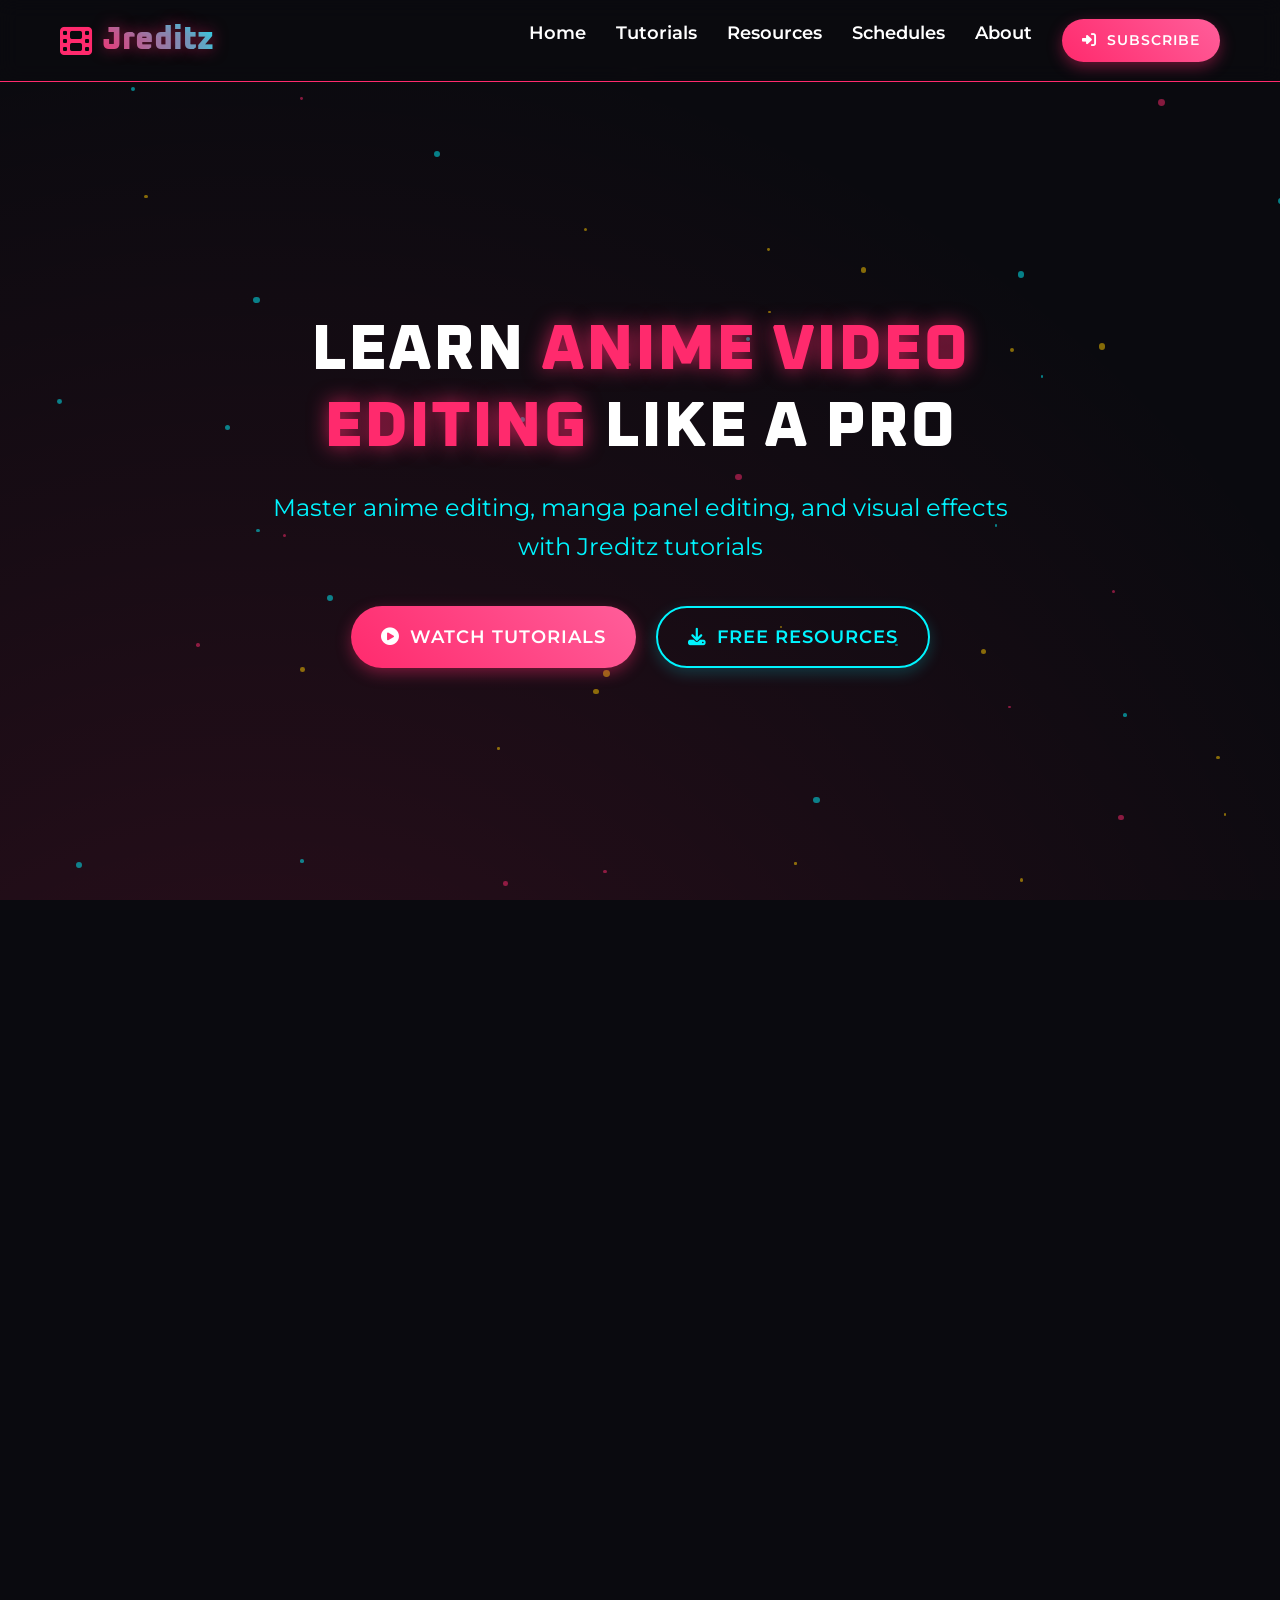
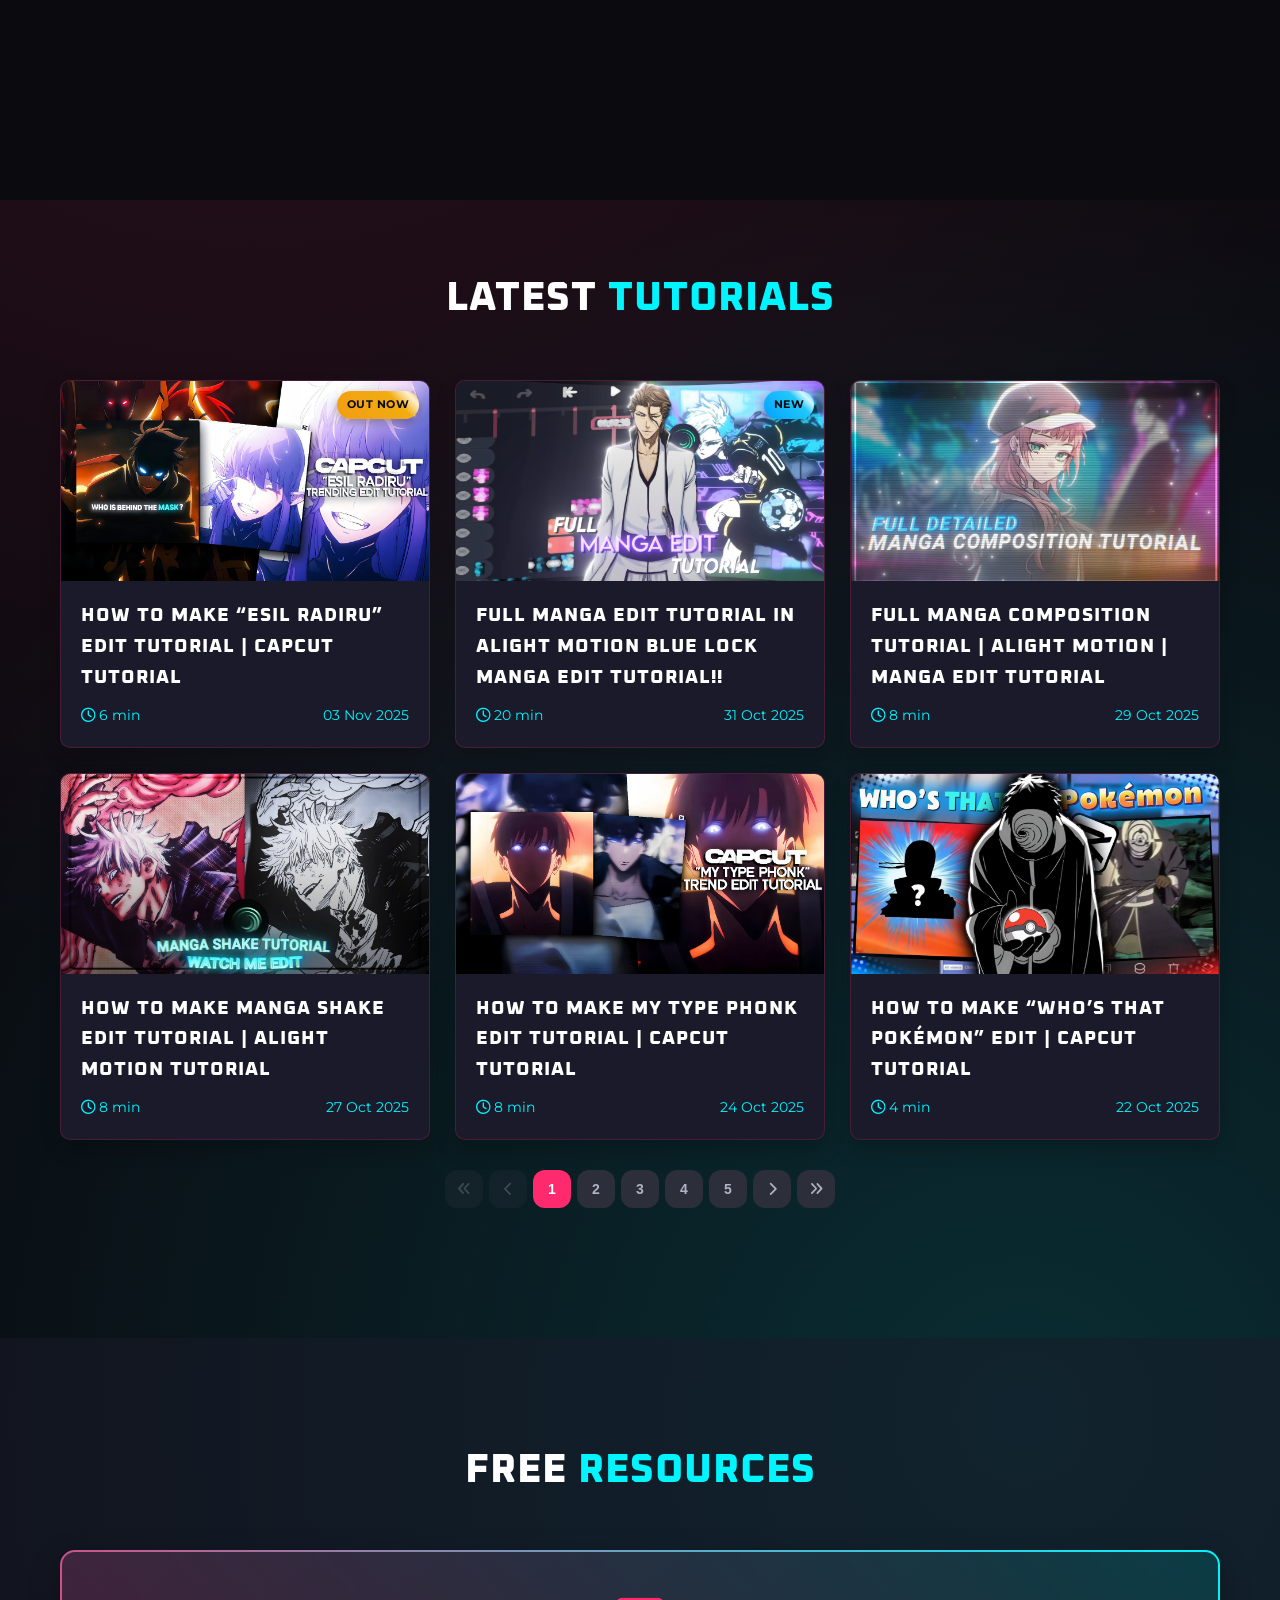
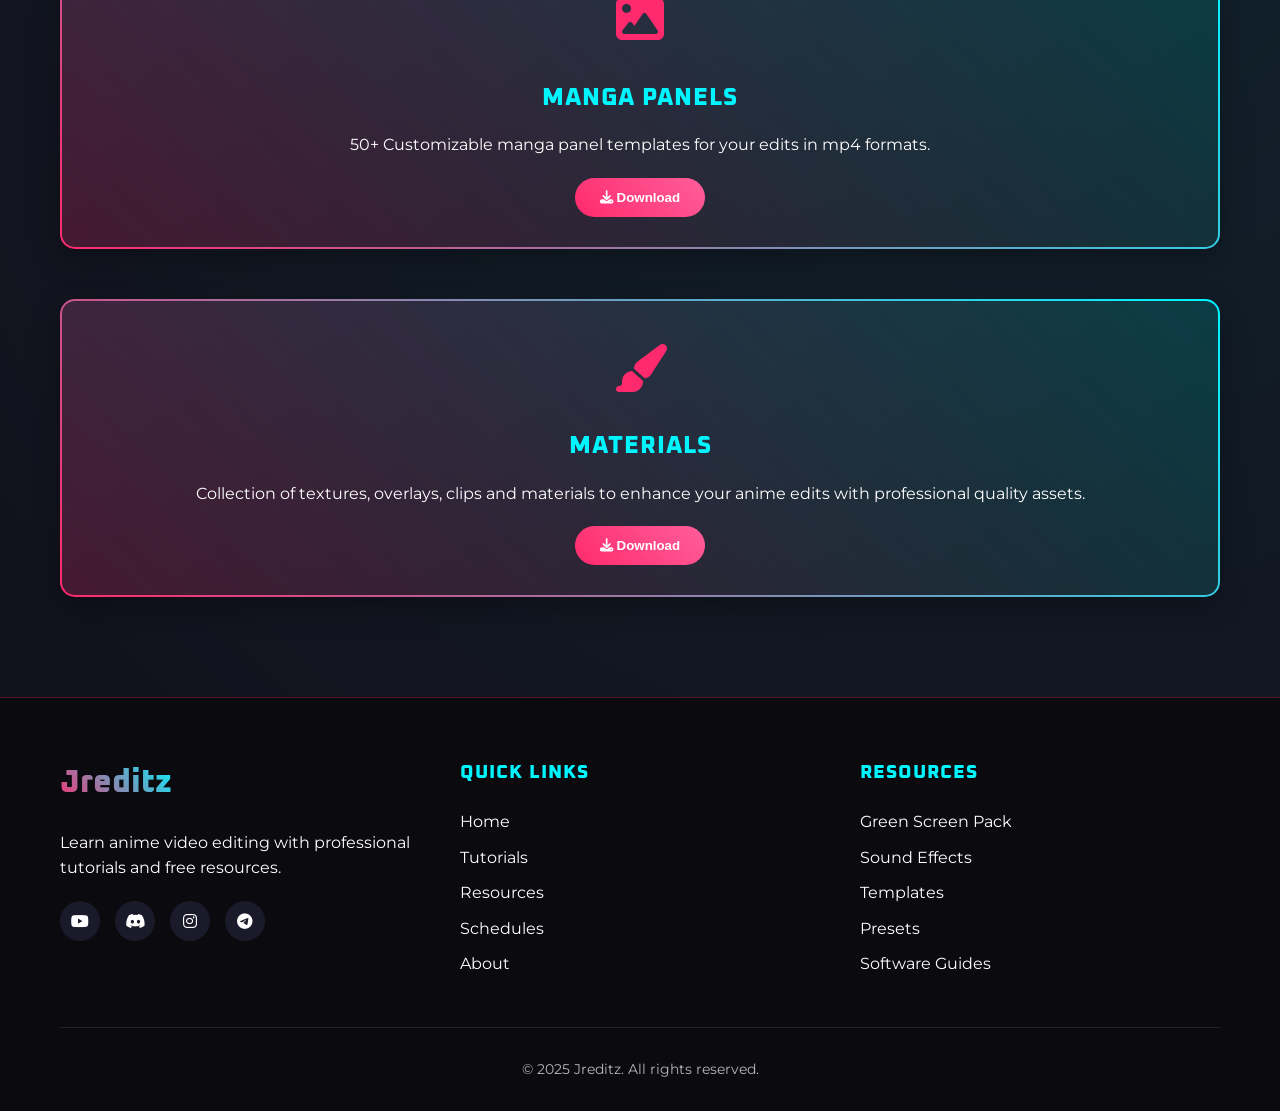
==== commit 89946c49: "Add files via upload" ====
--- a/index.html
+++ b/index.html
@@ -168,8 +168,8 @@
     <div class="modal" id="scheduleModal">
         <div class="modal-content">
             <span class="close" data-close="scheduleModal">&times;</span>
-            <h2><span id="calendarMonth">October</span> <span>Upload Schedule</span></h2>
-            <p>Here's the planned upload calendar for Jr Editz in <span id="calendarMonthText">October</span>.</p>
+            <h2><span id="calendarMonth">November</span> <span>Upload Schedule</span></h2>
+            <p>Here's the planned upload calendar for Jr Editz in <span id="calendarMonthText">November</span>.</p>
             <div class="calendar">
             </div>
         </div>
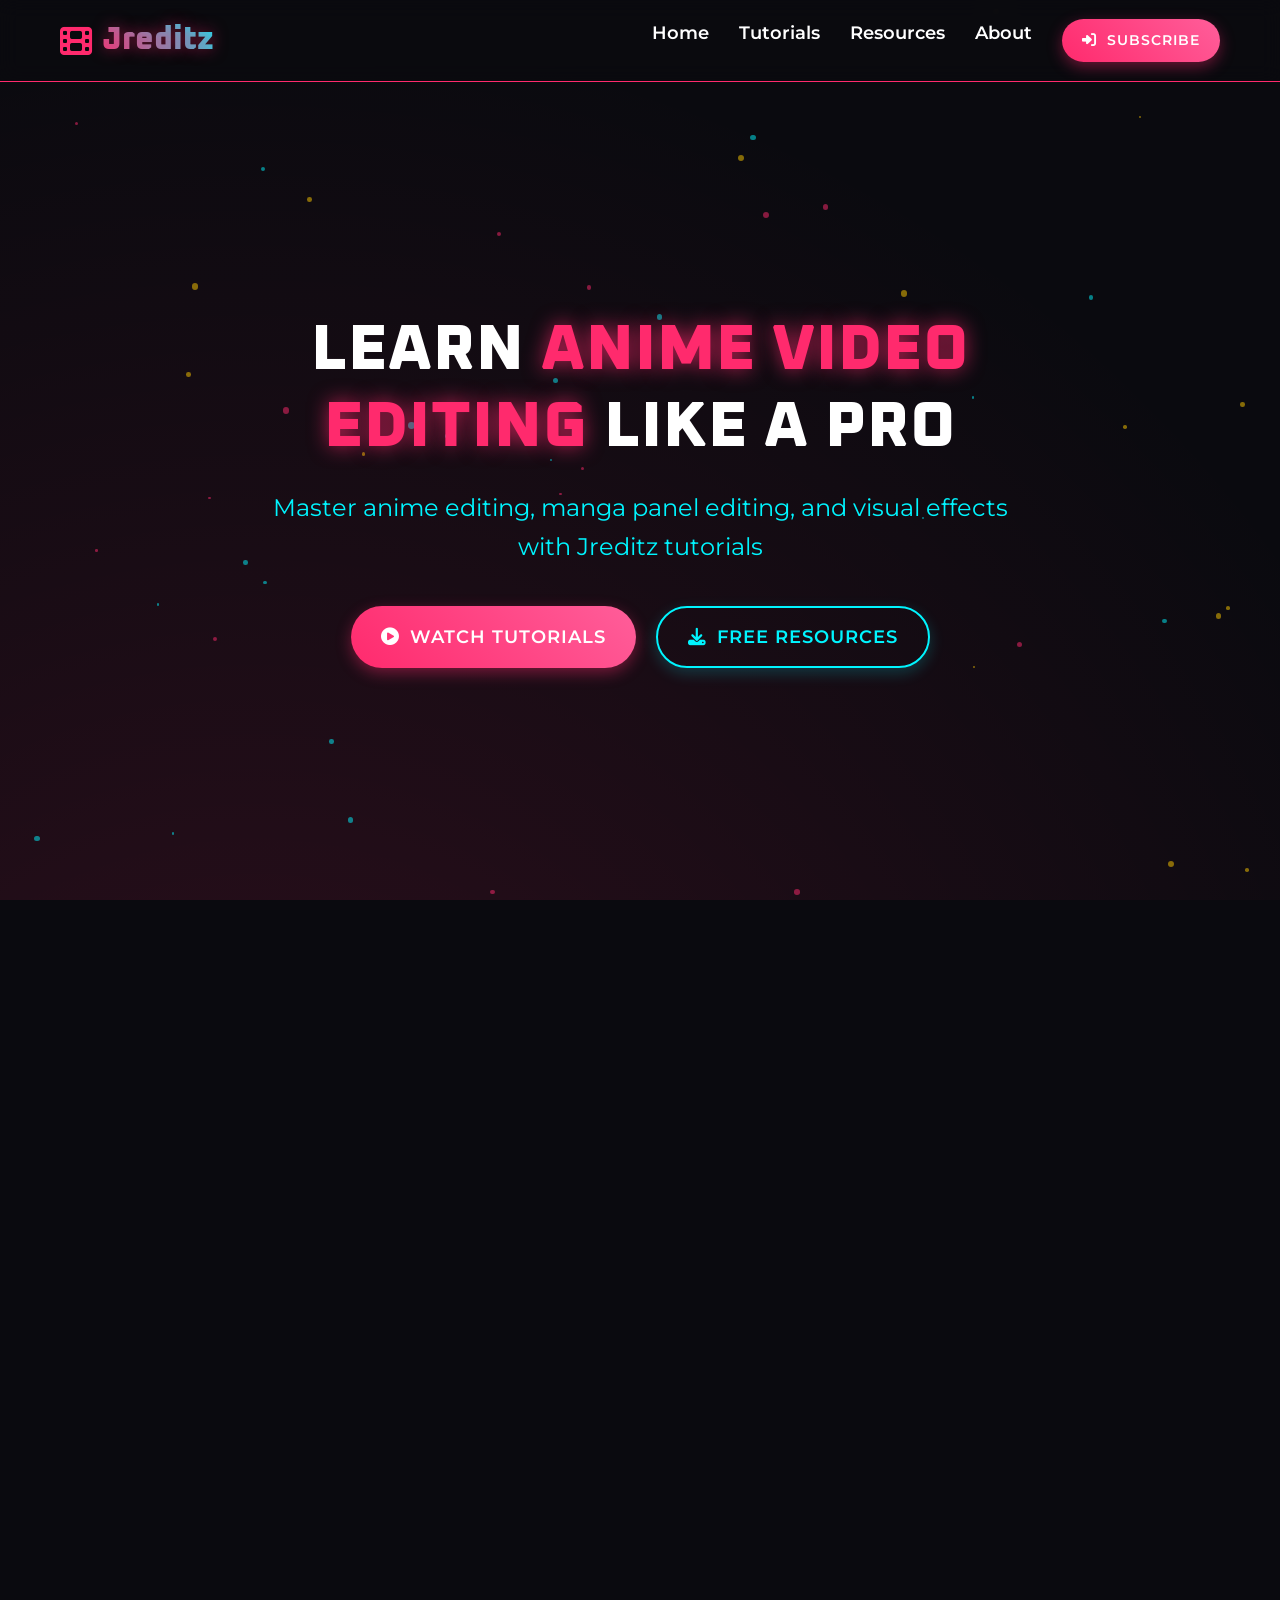
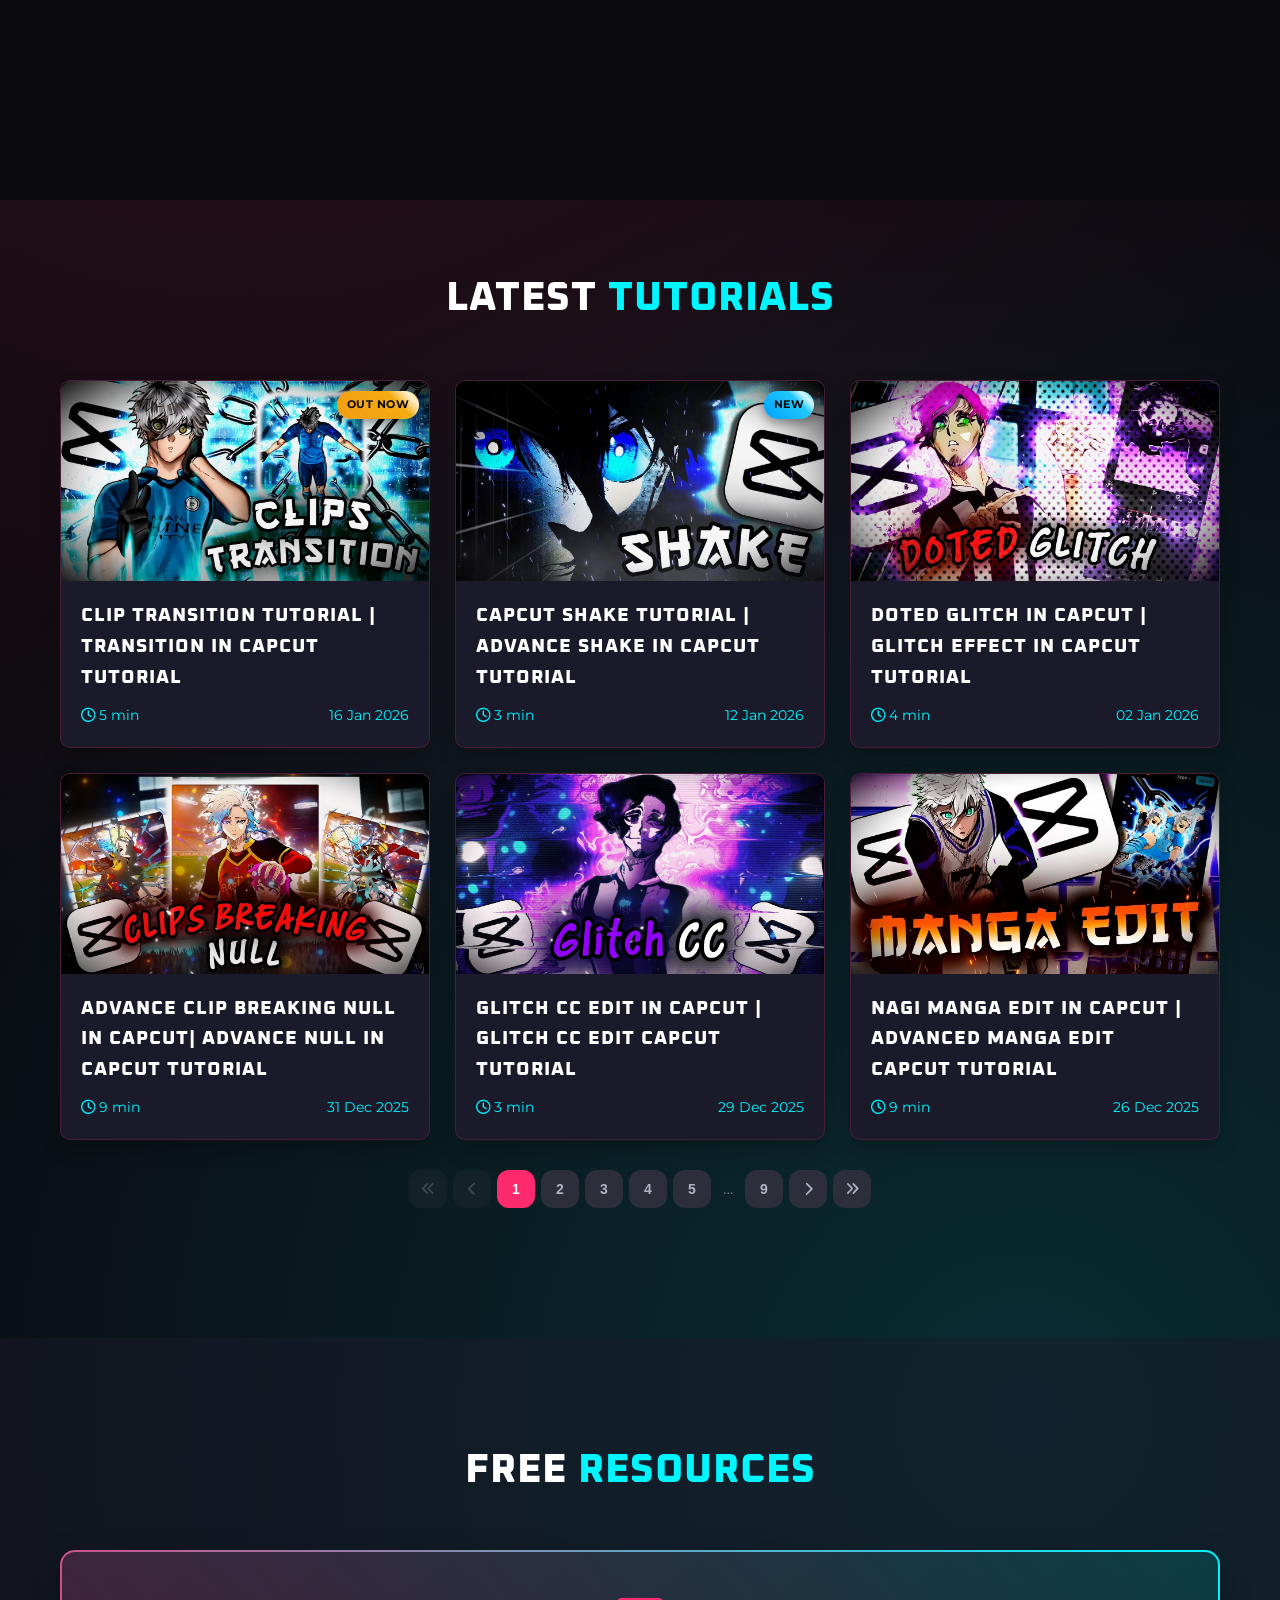
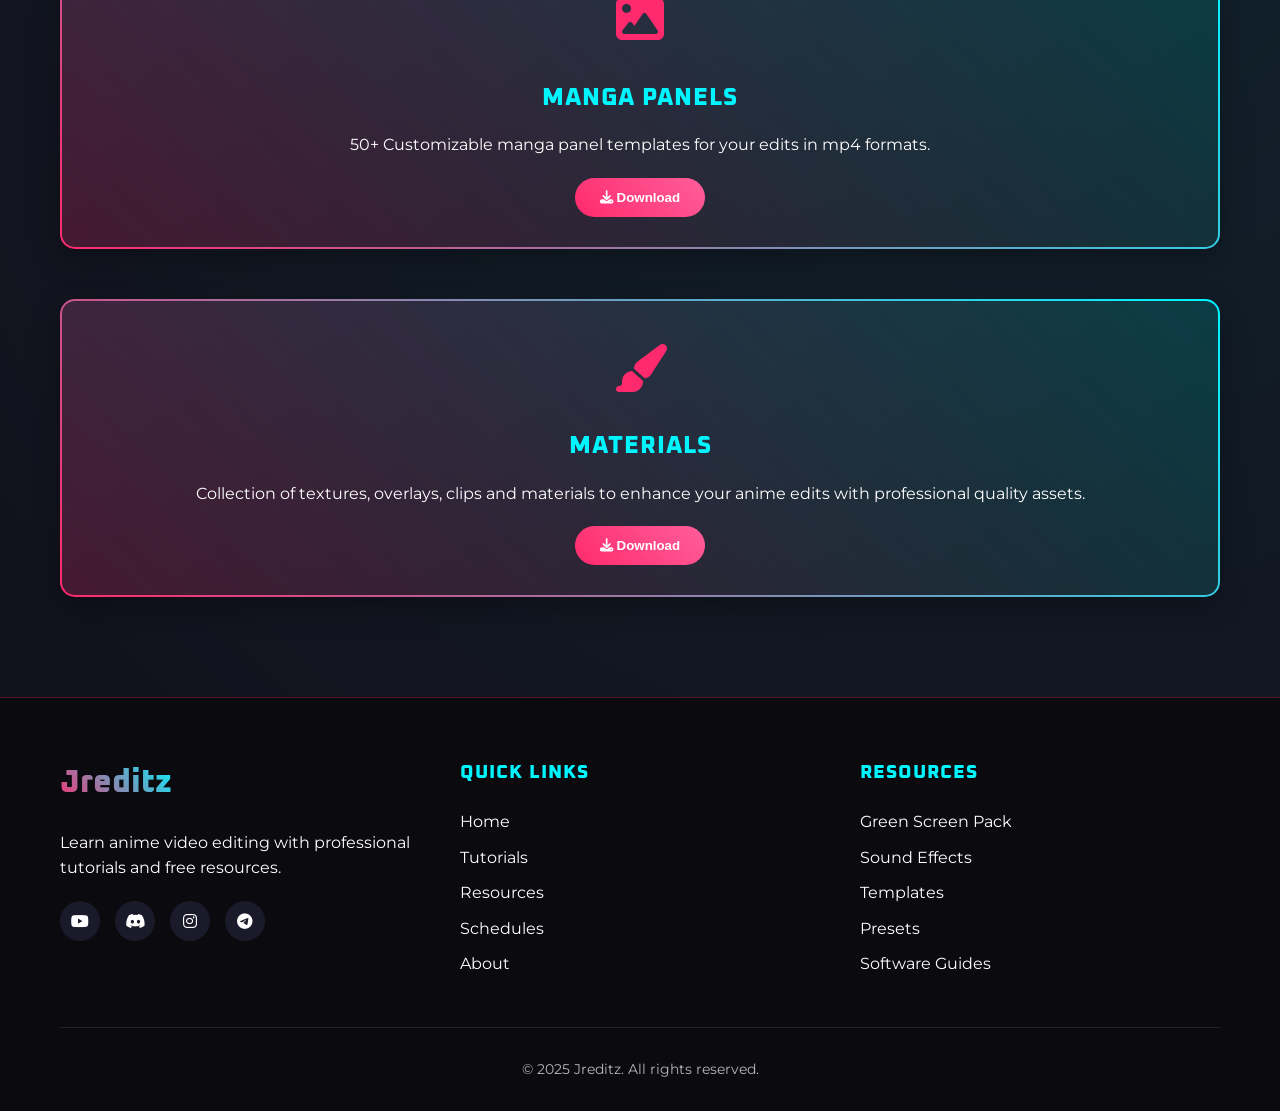
==== commit b60734a8: "Auto-update: 2026-01-16 14:19:02" ====
--- a/index.html
+++ b/index.html
@@ -22,7 +22,6 @@
     <a href="javascript:void(0)" data-scroll="home">Home</a>
     <a href="javascript:void(0)" data-scroll="tutorials">Tutorials</a>
     <a href="javascript:void(0)" data-scroll="resources">Resources</a>
-    <a href="javascript:void(0)" data-modal="scheduleModal">Schedules</a>
     <a href="javascript:void(0)" data-modal="aboutModal">About</a>
     <a href="https://www.youtube.com/@jreditz100?sub_confirmation=1" class="btn btn-primary"style="padding: 10px 20px; font-size: 0.9rem;"><i class="fas fa-sign-in-alt"></i> Subscribe</a>
 </nav>
@@ -40,7 +39,6 @@
     <a href="javascript:void(0)" data-scroll="home">Home</a>
     <a href="javascript:void(0)" data-scroll="tutorials">Tutorials</a>
     <a href="javascript:void(0)" data-scroll="resources">Resources</a>
-    <a href="javascript:void(0)" data-modal="scheduleModal">Schedules</a>
     <a href="javascript:void(0)" data-modal="aboutModal">About</a>
     <a href="https://www.youtube.com/@jreditz100?sub_confirmation=1" class="btn btn-primary"style="padding: 10px 20px; font-size: 0.9rem;"><i class="fas fa-sign-in-alt"></i> Subscribe</a>
 </nav>
